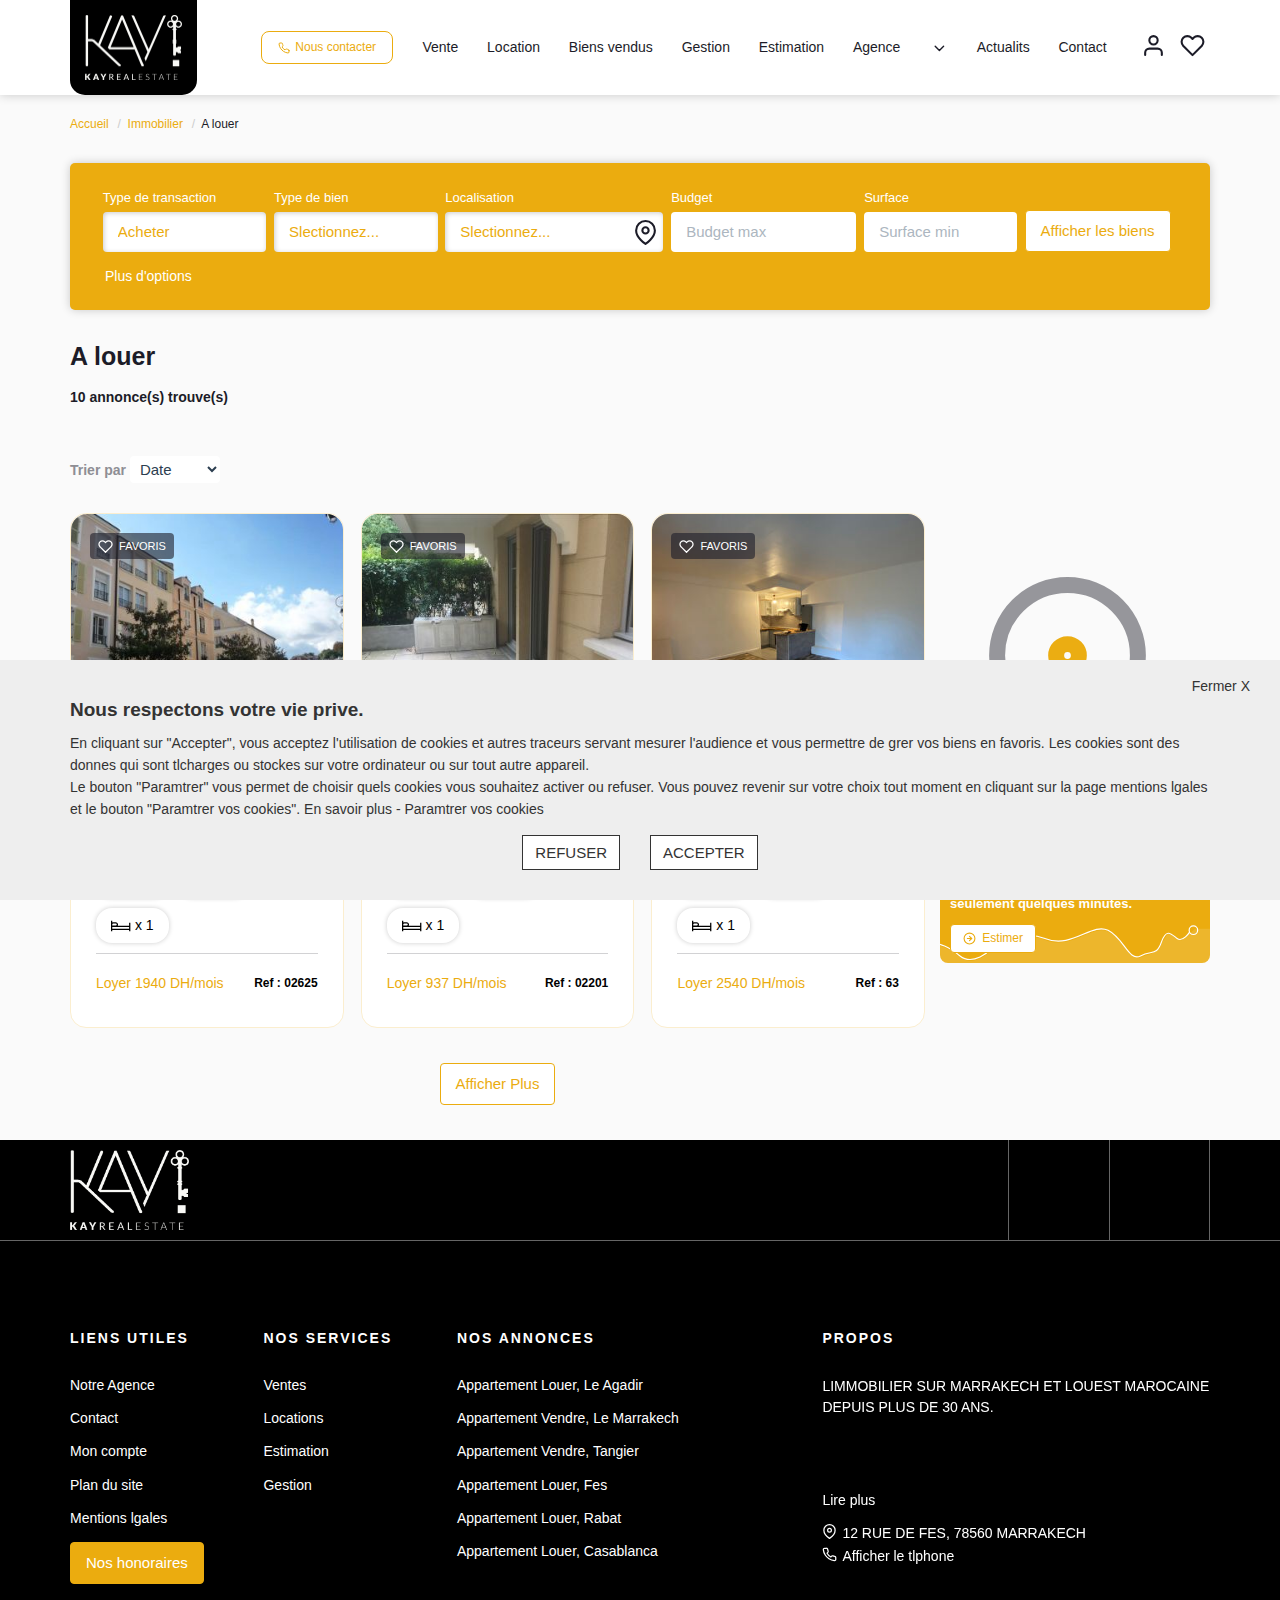
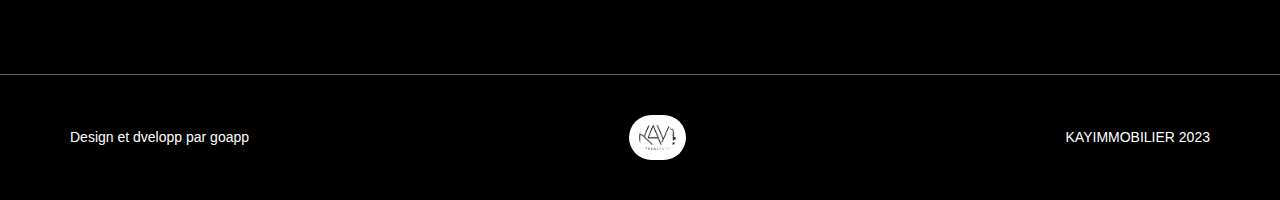
==== location.html @ e87dac76 "commit" ====
<!DOCTYPE html>
<html xmlns="http://www.w3.org/1999/xhtml" xml:lang="fr" lang="fr">
  <head>
    <meta http-equiv="Content-Type" content="text/html; charset=windows-1252" />
    <base href="." />
    <base href="." />
    <script async="" src="./index_files/analytics.js"></script>
    <script async="" src="./index_files/gtm.js"></script>
    <script type="text/javascript">
      (window.NREUM || (NREUM = {})).init = {
        ajax: { deny_list: ["bam.eu01.nr-data.net"] },
      };
      (window.NREUM || (NREUM = {})).loader_config = {
        licenseKey: "NRBR-a801ffe1648740846a4",
        applicationID: "56854457",
      }; /*! For license information please see nr-loader-rum-1221.min.js.LICENSE.txt */
      (function () {
        var __webpack_modules__ = {
            507: function (
              __unused_webpack_module,
              __webpack_exports__,
              __webpack_require__
            ) {
              "use strict";
              function detectPolyfillFeatures() {
                var featureStatus = {};
                return (
                  checkAndAddFeature("Promise", "PROMISE"),
                  checkAndAddFeature(
                    "Array.prototype.includes",
                    "ARRAY_INCLUDES"
                  ),
                  checkAndAddFeature("Object.assign", "OBJECT_ASSIGN"),
                  checkAndAddFeature("Object.entries", "OBJECT_ENTRIES"),
                  featureStatus
                );
                function checkAndAddFeature(funcString, featName) {
                  try {
                    var func = eval("self." + funcString);
                    -1 !== func.toString().indexOf("[native code]")
                      ? (featureStatus[featName] = Status.NATIVE)
                      : (featureStatus[featName] = Status.CHANGED);
                  } catch (e) {
                    featureStatus[featName] = Status.UNAVAIL;
                  }
                }
              }
              __webpack_require__.d(__webpack_exports__, {
                n: function () {
                  return detectPolyfillFeatures;
                },
              });
              var Status = {
                UNAVAIL: "NotSupported",
                NATIVE: "Detected",
                CHANGED: "Modified",
              };
            },
            2687: function (e, t, r) {
              "use strict";
              var n = r(2141);
              t.Z = (0, n.ky)(16);
            },
            1719: function (e, t, r) {
              "use strict";
              r.d(t, {
                I: function () {
                  return n;
                },
              });
              var n = 0,
                i = navigator.userAgent.match(/Firefox[\/\s](\d+\.\d+)/);
              i && (n = +i[1]);
            },
            3524: function (e, t, r) {
              "use strict";
              var n, i;
              if (
                (r.d(t, {
                  H: function () {
                    return i;
                  },
                }),
                r(8283).B)
              ) {
                var o = document.createElement("div");
                (o.innerHTML =
                  "\x3c!--[if lte IE 6]><div></div><![endif]--\x3e\x3c!--[if lte IE 7]><div></div><![endif]--\x3e\x3c!--[if lte IE 8]><div></div><![endif]--\x3e\x3c!--[if lte IE 9]><div></div><![endif]--\x3e"),
                  (n = o.getElementsByTagName("div").length);
              }
              i = 4 === n ? 6 : 3 === n ? 7 : 2 === n ? 8 : 1 === n ? 9 : 0;
            },
            5970: function (e, t, r) {
              "use strict";
              r.d(t, {
                Mt: function () {
                  return p;
                },
                C5: function () {
                  return u;
                },
                OP: function () {
                  return C;
                },
                Yu: function () {
                  return b;
                },
                Dg: function () {
                  return d;
                },
                CX: function () {
                  return s;
                },
                GE: function () {
                  return h;
                },
                sU: function () {
                  return R;
                },
              });
              var n = {};
              r.r(n),
                r.d(n, {
                  agent: function () {
                    return w;
                  },
                  match: function () {
                    return x;
                  },
                  version: function () {
                    return m;
                  },
                });
              var i = r(4580),
                o = function (e, t) {
                  var r = this;
                  return e && "object" == typeof e
                    ? t && "object" == typeof t
                      ? (Object.assign(this, t),
                        void Object.entries(e).forEach(function (e) {
                          var t = e[0],
                            n = e[1];
                          r[t] = n;
                        }))
                      : console.error(
                          "setting a Configurable requires a model to set its initial properties"
                        )
                    : console.error(
                        "setting a Configurable requires an object as input"
                      );
                },
                a = {
                  beacon: i.ce.beacon,
                  errorBeacon: i.ce.errorBeacon,
                  licenseKey: void 0,
                  applicationID: void 0,
                  sa: void 0,
                  queueTime: void 0,
                  applicationTime: void 0,
                  ttGuid: void 0,
                  user: void 0,
                  account: void 0,
                  product: void 0,
                  extra: void 0,
                  jsAttributes: {},
                  userAttributes: void 0,
                  atts: void 0,
                  transactionName: void 0,
                  tNamePlain: void 0,
                },
                c = {};
              function u(e) {
                if (!e)
                  throw new Error(
                    "All info objects require an agent identifier!"
                  );
                if (!c[e]) throw new Error("Info for " + e + " was never set");
                return c[e];
              }
              function s(e, t) {
                if (!e)
                  throw new Error(
                    "All info objects require an agent identifier!"
                  );
                (c[e] = new o(t, a)), (0, i.Qy)(e, c[e], "info");
              }
              var f = {
                  privacy: { cookies_enabled: !0 },
                  ajax: { deny_list: void 0, enabled: !0 },
                  distributed_tracing: {
                    enabled: void 0,
                    exclude_newrelic_header: void 0,
                    cors_use_newrelic_header: void 0,
                    cors_use_tracecontext_headers: void 0,
                    allowed_origins: void 0,
                  },
                  ssl: void 0,
                  obfuscate: void 0,
                  jserrors: { enabled: !0 },
                  metrics: { enabled: !0 },
                  page_action: { enabled: !0 },
                  page_view_event: { enabled: !0 },
                  page_view_timing: { enabled: !0 },
                  session_trace: { enabled: !0 },
                  spa: { enabled: !0 },
                },
                l = {};
              function d(e, t) {
                if (!e)
                  throw new Error(
                    "All configuration objects require an agent identifier!"
                  );
                (l[e] = new o(t, f)), (0, i.Qy)(e, l[e], "config");
              }
              function p(e, t) {
                if (!e)
                  throw new Error(
                    "All configuration objects require an agent identifier!"
                  );
                var r = (function (e) {
                  if (!e)
                    throw new Error(
                      "All configuration objects require an agent identifier!"
                    );
                  if (!l[e])
                    throw new Error(
                      "Configuration for " + e + " was never set"
                    );
                  return l[e];
                })(e);
                if (r) {
                  for (var n = t.split("."), i = 0; i < n.length - 1; i++)
                    if ("object" != typeof (r = r[n[i]])) return;
                  r = r[n[n.length - 1]];
                }
                return r;
              }
              var v = {
                  accountID: void 0,
                  trustKey: void 0,
                  agentID: void 0,
                  licenseKey: void 0,
                  applicationID: void 0,
                  xpid: void 0,
                },
                _ = {};
              function h(e, t) {
                if (!e)
                  throw new Error(
                    "All loader-config objects require an agent identifier!"
                  );
                (_[e] = new o(t, v)), (0, i.Qy)(e, _[e], "loader_config");
              }
              var b = (0, i.mF)().o,
                g = r(3524),
                y = r(9206),
                w = null,
                m = null;
              if (navigator.userAgent) {
                var k = navigator.userAgent,
                  O = k.match(/Version\/(\S+)\s+Safari/);
                O &&
                  -1 === k.indexOf("Chrome") &&
                  -1 === k.indexOf("Chromium") &&
                  ((w = "Safari"), (m = O[1]));
              }
              function x(e, t) {
                if (!w) return !1;
                if (e !== w) return !1;
                if (!t) return !0;
                if (!m) return !1;
                for (
                  var r = m.split("."), n = t.split("."), i = 0;
                  i < n.length;
                  i++
                )
                  if (n[i] !== r[i]) return !1;
                return !0;
              }
              var E = r(2141),
                P = r(8283).B ? window.sessionStorage : void 0,
                S = "NRBA_SESSION_ID";
              var j = self.XMLHttpRequest,
                A = j && j.prototype,
                q = {};
              function C(e) {
                if (!e)
                  throw new Error(
                    "All runtime objects require an agent identifier!"
                  );
                if (!q[e])
                  throw new Error("Runtime for " + e + " was never set");
                return q[e];
              }
              function R(e, t) {
                if (!e)
                  throw new Error(
                    "All runtime objects require an agent identifier!"
                  );
                var r, a;
                (q[e] = new o(
                  t,
                  ((r = e),
                  {
                    customTransaction: void 0,
                    disabled: !1,
                    features: {},
                    maxBytes: 6 === g.H ? 2e3 : 3e4,
                    offset: (0, y.yf)(),
                    onerror: void 0,
                    origin: "" + self.location,
                    ptid: void 0,
                    releaseIds: {},
                    sessionId:
                      1 == p(r, "privacy.cookies_enabled") && P
                        ? (null === (a = P.getItem(S)) &&
                            ((a = (0, E.ky)(16)), P.setItem(S, a)),
                          a)
                        : null,
                    xhrWrappable:
                      j &&
                      A &&
                      A.addEventListener &&
                      !/CriOS/.test(navigator.userAgent),
                    userAgent: n,
                  })
                )),
                  (0, i.Qy)(e, q[e], "runtime");
              }
            },
            8873: function (e, t, r) {
              "use strict";
              r.d(t, {
                q: function () {
                  return n;
                },
              });
              var n = ["1221", "PROD"]
                .filter(function (e) {
                  return e;
                })
                .join(".");
            },
            1925: function (e, t, r) {
              "use strict";
              r.d(t, {
                w: function () {
                  return i;
                },
              });
              var n = { agentIdentifier: "" },
                i = function (e) {
                  var t = this;
                  if ("object" != typeof e)
                    return console.error(
                      "shared context requires an object as input"
                    );
                  (this.sharedContext = {}),
                    Object.assign(this.sharedContext, n),
                    Object.entries(e).forEach(function (e) {
                      var r = e[0],
                        i = e[1];
                      Object.keys(n).includes(r) && (t.sharedContext[r] = i);
                    });
                };
            },
            2071: function (e, t, r) {
              "use strict";
              r.d(t, {
                ee: function () {
                  return n;
                },
              });
              var n,
                i = r(4580),
                o = r(9010),
                a = r(9599),
                c = "nr@context",
                u = (0, i.fP)();
              function s() {}
              function f() {
                return new s();
              }
              function l() {
                (n.backlog.api || n.backlog.feature) &&
                  ((n.aborted = !0), (n.backlog = {}));
              }
              u.ee
                ? (n = u.ee)
                : ((n = (function e(t, r) {
                    var i = {},
                      u = {},
                      d = {},
                      p = {
                        on: h,
                        addEventListener: h,
                        removeEventListener: b,
                        emit: _,
                        get: y,
                        listeners: g,
                        context: v,
                        buffer: w,
                        abort: l,
                        aborted: !1,
                        isBuffering: m,
                        debugId: r,
                        backlog: t && t.backlog ? t.backlog : {},
                      };
                    return p;
                    function v(e) {
                      return e && e instanceof s
                        ? e
                        : e
                        ? (0, o.X)(e, c, f)
                        : f();
                    }
                    function _(e, r, i, o, a) {
                      if ((!1 !== a && (a = !0), !n.aborted || o)) {
                        t && a && t.emit(e, r, i);
                        for (
                          var c = v(i), s = g(e), f = s.length, l = 0;
                          l < f;
                          l++
                        )
                          s[l].apply(c, r);
                        var d = k()[u[e]];
                        return d && d.push([p, e, r, c]), c;
                      }
                    }
                    function h(e, t) {
                      i[e] = g(e).concat(t);
                    }
                    function b(e, t) {
                      var r = i[e];
                      if (r)
                        for (var n = 0; n < r.length; n++)
                          r[n] === t && r.splice(n, 1);
                    }
                    function g(e) {
                      return i[e] || [];
                    }
                    function y(t) {
                      return (d[t] = d[t] || e(p, t));
                    }
                    function w(e, t) {
                      var r = k();
                      p.aborted ||
                        (0, a.D)(e, function (e, n) {
                          (t = t || "feature"),
                            (u[n] = t),
                            t in r || (r[t] = []);
                        });
                    }
                    function m(e) {
                      return !!k()[u[e]];
                    }
                    function k() {
                      return p.backlog;
                    }
                  })(void 0, "globalEE")),
                  (u.ee = n));
            },
            3195: function (e, t, r) {
              "use strict";
              r.d(t, {
                E: function () {
                  return n;
                },
                p: function () {
                  return i;
                },
              });
              var n = r(2071).ee.get("handle");
              function i(e, t, r, i, o) {
                o
                  ? (o.buffer([e], i), o.emit(e, t, r))
                  : (n.buffer([e], i), n.emit(e, t, r));
              }
            },
            4539: function (e, t, r) {
              "use strict";
              r.d(t, {
                X: function () {
                  return o;
                },
              });
              var n = r(3195);
              o.on = a;
              var i = (o.handlers = {});
              function o(e, t, r, o) {
                a(o || n.E, i, e, t, r);
              }
              function a(e, t, r, i, o) {
                o || (o = "feature"), e || (e = n.E);
                var a = (t[o] = t[o] || {});
                (a[r] = a[r] || []).push([e, i]);
              }
            },
            3585: function (e, t, r) {
              "use strict";
              r.d(t, {
                m: function () {
                  return o;
                },
              });
              var n = !1;
              try {
                var i = Object.defineProperty({}, "passive", {
                  get: function () {
                    n = !0;
                  },
                });
                self.addEventListener("testPassive", null, i),
                  self.removeEventListener("testPassive", null, i);
              } catch (e) {}
              function o(e) {
                return n ? { passive: !0, capture: !!e } : !!e;
              }
            },
            2141: function (e, t, r) {
              "use strict";
              function n() {
                var e = null,
                  t = 0,
                  r = self.crypto || self.msCrypto;
                function n() {
                  return e ? 15 & e[t++] : (16 * Math.random()) | 0;
                }
                r &&
                  r.getRandomValues &&
                  (e = r.getRandomValues(new Uint8Array(31)));
                for (
                  var i,
                    o = "xxxxxxxx-xxxx-4xxx-yxxx-xxxxxxxxxxxx",
                    a = "",
                    c = 0;
                  c < o.length;
                  c++
                )
                  a +=
                    "x" === (i = o[c])
                      ? n().toString(16)
                      : "y" === i
                      ? (i = (3 & n()) | 8).toString(16)
                      : i;
                return a;
              }
              function i(e) {
                var t = null,
                  r = 0,
                  n = self.crypto || self.msCrypto;
                n &&
                  n.getRandomValues &&
                  Uint8Array &&
                  (t = n.getRandomValues(new Uint8Array(31)));
                for (var i = [], o = 0; o < e; o++) i.push(a().toString(16));
                return i.join("");
                function a() {
                  return t ? 15 & t[r++] : (16 * Math.random()) | 0;
                }
              }
              r.d(t, {
                Rl: function () {
                  return n;
                },
                ky: function () {
                  return i;
                },
              });
            },
            9206: function (e, t, r) {
              "use strict";
              r.d(t, {
                nb: function () {
                  return u;
                },
                os: function () {
                  return s;
                },
                yf: function () {
                  return c;
                },
                zO: function () {
                  return a;
                },
              });
              var n = r(1209),
                i = new Date().getTime(),
                o = i;
              function a() {
                return n.G && performance.now
                  ? Math.round(performance.now())
                  : (i = Math.max(new Date().getTime(), i)) - o;
              }
              function c() {
                return i;
              }
              function u(e) {
                o = e;
              }
              function s() {
                return o;
              }
            },
            1209: function (e, t, r) {
              "use strict";
              var n, i;
              r.d(t, {
                G: function () {
                  return o;
                },
              });
              var o =
                void 0 !==
                (null == (n = self.performance) || null == (i = n.timing)
                  ? void 0
                  : i.navigationStart);
            },
            745: function (e, t, r) {
              "use strict";
              r.d(t, {
                s: function () {
                  return c;
                },
                v: function () {
                  return u;
                },
              });
              var n = r(7036),
                i = r(1719),
                o = r(9206),
                a = r(1209),
                c = !0;
              function u(e) {
                var t = (function () {
                  if (i.I && i.I < 9) return;
                  if (a.G)
                    return (c = !1), self.performance.timing.navigationStart;
                })();
                t && ((0, n.B)(e, "starttime", t), (0, o.nb)(t));
              }
            },
            7036: function (e, t, r) {
              "use strict";
              r.d(t, {
                B: function () {
                  return o;
                },
                L: function () {
                  return a;
                },
              });
              var n = r(9206),
                i = {};
              function o(e, t, r) {
                void 0 === r && (r = (0, n.zO)() + (0, n.os)()),
                  (i[e] = i[e] || {}),
                  (i[e][t] = r);
              }
              function a(e, t, r, n) {
                var o,
                  a,
                  c = e.sharedContext.agentIdentifier,
                  u = null == (o = i[c]) ? void 0 : o[r],
                  s = null == (a = i[c]) ? void 0 : a[n];
                void 0 !== u &&
                  void 0 !== s &&
                  e.store("measures", t, { value: s - u });
              }
            },
            8547: function (e, t, r) {
              "use strict";
              r.d(t, {
                T: function () {
                  return i;
                },
              });
              var n = r(8283),
                i = {
                  isFileProtocol: function () {
                    var e,
                      t = (0, n.ek)(),
                      r = Boolean(
                        "file:" ===
                          (null == (e = t.location) ? void 0 : e.protocol)
                      );
                    r && (i.supportabilityMetricSent = !0);
                    return r;
                  },
                  supportabilityMetricSent: !1,
                };
            },
            9011: function (e, t, r) {
              "use strict";
              r.d(t, {
                K: function () {
                  return o;
                },
              });
              var n = r(5970),
                i = [
                  "ajax",
                  "jserrors",
                  "metrics",
                  "page_action",
                  "page_view_event",
                  "page_view_timing",
                  "session_trace",
                  "spa",
                ];
              function o(e) {
                var t = {};
                return (
                  i.forEach(function (r) {
                    t[r] = (function (e, t) {
                      return (
                        !0 !== (0, n.OP)(t).disabled &&
                        !1 !== (0, n.Mt)(t, e + ".enabled")
                      );
                    })(r, e);
                  }),
                  t
                );
              }
            },
            8025: function (e, t, r) {
              "use strict";
              r.d(t, {
                W: function () {
                  return i;
                },
              });
              var n = r(2071),
                i = function (e, t, r) {
                  void 0 === r && (r = []),
                    (this.agentIdentifier = e),
                    (this.aggregator = t),
                    (this.ee = n.ee.get(e)),
                    (this.externalFeatures = r);
                };
            },
            9010: function (e, t, r) {
              "use strict";
              r.d(t, {
                X: function () {
                  return i;
                },
              });
              var n = Object.prototype.hasOwnProperty;
              function i(e, t, r) {
                if (n.call(e, t)) return e[t];
                var i = r();
                if (Object.defineProperty && Object.keys)
                  try {
                    return (
                      Object.defineProperty(e, t, {
                        value: i,
                        writable: !0,
                        enumerable: !1,
                      }),
                      i
                    );
                  } catch (e) {}
                return (e[t] = i), i;
              }
            },
            9599: function (e, t, r) {
              "use strict";
              r.d(t, {
                D: function () {
                  return i;
                },
              });
              var n = Object.prototype.hasOwnProperty;
              function i(e, t) {
                var r = [],
                  i = "",
                  o = 0;
                for (i in e) n.call(e, i) && ((r[o] = t(i, e[i])), (o += 1));
                return r;
              }
            },
            248: function (e, t, r) {
              "use strict";
              r.d(t, {
                $c: function () {
                  return s;
                },
                Ng: function () {
                  return f;
                },
                RR: function () {
                  return u;
                },
              });
              var n = r(5970),
                i = r(1925),
                o = r(8547);
              function a(e, t) {
                return (
                  (a = Object.setPrototypeOf
                    ? Object.setPrototypeOf.bind()
                    : function (e, t) {
                        return (e.__proto__ = t), e;
                      }),
                  a(e, t)
                );
              }
              var c = {
                  regex: /^file:\/\/(.*)/,
                  replacement: "file://OBFUSCATED",
                },
                u = (function (e) {
                  var t, r;
                  function n(t) {
                    return e.call(this, t) || this;
                  }
                  (r = e),
                    ((t = n).prototype = Object.create(r.prototype)),
                    (t.prototype.constructor = t),
                    a(t, r);
                  var i = n.prototype;
                  return (
                    (i.shouldObfuscate = function () {
                      return s(this.sharedContext.agentIdentifier).length > 0;
                    }),
                    (i.obfuscateString = function (e) {
                      if (!e || "string" != typeof e) return e;
                      for (
                        var t = s(this.sharedContext.agentIdentifier),
                          r = e,
                          n = 0;
                        n < t.length;
                        n++
                      ) {
                        var i = t[n].regex,
                          o = t[n].replacement || "*";
                        r = r.replace(i, o);
                      }
                      return r;
                    }),
                    n
                  );
                })(i.w);
              function s(e) {
                var t = [],
                  r = (0, n.Mt)(e, "obfuscate") || [];
                return (t = t.concat(r)), o.T.isFileProtocol() && t.push(c), t;
              }
              function f(e) {
                for (var t = !1, r = !1, n = 0; n < e.length; n++) {
                  "regex" in e[n]
                    ? "string" != typeof e[n].regex &&
                      e[n].regex.constructor !== RegExp &&
                      (console &&
                        console.warn &&
                        console.warn(
                          'An obfuscation replacement rule contains a "regex" value with an invalid type (must be a string or RegExp)'
                        ),
                      (r = !0))
                    : (console &&
                        console.warn &&
                        console.warn(
                          'An obfuscation replacement rule was detected missing a "regex" value.'
                        ),
                      (r = !0));
                  var i = e[n].replacement;
                  i &&
                    "string" != typeof i &&
                    (console &&
                      console.warn &&
                      console.warn(
                        'An obfuscation replacement rule contains a "replacement" value with an invalid type (must be a string)'
                      ),
                    (t = !0));
                }
                return !t && !r;
              }
            },
            4580: function (e, t, r) {
              "use strict";
              r.d(t, {
                EZ: function () {
                  return u;
                },
                Qy: function () {
                  return c;
                },
                ce: function () {
                  return i;
                },
                fP: function () {
                  return o;
                },
                gG: function () {
                  return s;
                },
                mF: function () {
                  return a;
                },
              });
              var n = r(9206),
                i = {
                  beacon: "bam.nr-data.net",
                  errorBeacon: "bam.nr-data.net",
                };
              function o() {
                return (
                  self.NREUM || (self.NREUM = {}),
                  void 0 === self.newrelic && (self.newrelic = self.NREUM),
                  self.NREUM
                );
              }
              function a() {
                var e = o();
                if (!e.o) {
                  var t = self,
                    r = t.XMLHttpRequest;
                  e.o = {
                    ST: setTimeout,
                    SI: t.setImmediate,
                    CT: clearTimeout,
                    XHR: r,
                    REQ: t.Request,
                    EV: t.Event,
                    PR: t.Promise,
                    MO: t.MutationObserver,
                    FETCH: t.fetch,
                  };
                }
                return e;
              }
              function c(e, t, r) {
                var i,
                  a,
                  c = o(),
                  u = c.initializedAgents || {},
                  s = u[e] || {};
                return (
                  Object.keys(s).length ||
                    (s.initializedAt = { ms: (0, n.zO)(), date: new Date() }),
                  (c.initializedAgents = Object.assign(
                    {},
                    u,
                    (((a = {})[e] = Object.assign(
                      {},
                      s,
                      (((i = {})[r] = t), i)
                    )),
                    a)
                  )),
                  c
                );
              }
              function u(e, t) {
                o()[e] = t;
              }
              function s() {
                var e, t;
                return (
                  (e = o()),
                  (t = e.info || {}),
                  (e.info = Object.assign(
                    { beacon: i.beacon, errorBeacon: i.errorBeacon },
                    t
                  )),
                  (function () {
                    var e = o(),
                      t = e.init || {};
                    e.init = Object.assign({}, t);
                  })(),
                  a(),
                  (function () {
                    var e = o(),
                      t = e.loader_config || {};
                    e.loader_config = Object.assign({}, t);
                  })(),
                  o()
                );
              }
            },
            8283: function (e, t, r) {
              "use strict";
              r.d(t, {
                B: function () {
                  return a;
                },
                ek: function () {
                  return o;
                },
                n2: function () {
                  return c;
                },
              });
              var n = self,
                i = n;
              function o() {
                return i;
              }
              var a = Boolean("object" == typeof window && self.document),
                c = Boolean(
                  "undefined" != typeof WorkerGlobalScope &&
                    self.navigator instanceof WorkerNavigator
                );
            },
            8539: function (e) {
              e.exports = function (e, t, r) {
                t || (t = 0), void 0 === r && (r = e ? e.length : 0);
                for (
                  var n = -1, i = r - t || 0, o = Array(i < 0 ? 0 : i);
                  ++n < i;

                )
                  o[n] = e[t + n];
                return o;
              };
            },
          },
          __webpack_module_cache__ = {},
          inProgress,
          dataWebpackPrefix;
        function __webpack_require__(e) {
          var t = __webpack_module_cache__[e];
          if (void 0 !== t) return t.exports;
          var r = (__webpack_module_cache__[e] = { exports: {} });
          return (
            __webpack_modules__[e](r, r.exports, __webpack_require__), r.exports
          );
        }
        (__webpack_require__.m = __webpack_modules__),
          (__webpack_require__.n = function (e) {
            var t =
              e && e.__esModule
                ? function () {
                    return e.default;
                  }
                : function () {
                    return e;
                  };
            return __webpack_require__.d(t, { a: t }), t;
          }),
          (__webpack_require__.d = function (e, t) {
            for (var r in t)
              __webpack_require__.o(t, r) &&
                !__webpack_require__.o(e, r) &&
                Object.defineProperty(e, r, { enumerable: !0, get: t[r] });
          }),
          (__webpack_require__.f = {}),
          (__webpack_require__.e = function (e) {
            return Promise.all(
              Object.keys(__webpack_require__.f).reduce(function (t, r) {
                return __webpack_require__.f[r](e, t), t;
              }, [])
            );
          }),
          (__webpack_require__.u = function (e) {
            return e + "." + __webpack_require__.h().slice(0, 8) + "-1221.js";
          }),
          (__webpack_require__.h = function () {
            return "25fcbbf1b6e5e9bcbd37";
          }),
          (__webpack_require__.o = function (e, t) {
            return Object.prototype.hasOwnProperty.call(e, t);
          }),
          (inProgress = {}),
          (dataWebpackPrefix = "NRBA:"),
          (__webpack_require__.l = function (e, t, r, n) {
            if (inProgress[e]) inProgress[e].push(t);
            else {
              var i, o;
              if (void 0 !== r)
                for (
                  var a = document.getElementsByTagName("script"), c = 0;
                  c < a.length;
                  c++
                ) {
                  var u = a[c];
                  if (
                    u.getAttribute("src") == e ||
                    u.getAttribute("data-webpack") == dataWebpackPrefix + r
                  ) {
                    i = u;
                    break;
                  }
                }
              i ||
                ((o = !0),
                ((i = document.createElement("script")).charset = "utf-8"),
                (i.timeout = 120),
                __webpack_require__.nc &&
                  i.setAttribute("nonce", __webpack_require__.nc),
                i.setAttribute("data-webpack", dataWebpackPrefix + r),
                (i.src = e)),
                (inProgress[e] = [t]);
              var s = function (t, r) {
                  (i.onerror = i.onload = null), clearTimeout(f);
                  var n = inProgress[e];
                  if (
                    (delete inProgress[e],
                    i.parentNode && i.parentNode.removeChild(i),
                    n &&
                      n.forEach(function (e) {
                        return e(r);
                      }),
                    t)
                  )
                    return t(r);
                },
                f = setTimeout(
                  s.bind(null, void 0, { type: "timeout", target: i }),
                  12e4
                );
              (i.onerror = s.bind(null, i.onerror)),
                (i.onload = s.bind(null, i.onload)),
                o && document.head.appendChild(i);
            }
          }),
          (__webpack_require__.r = function (e) {
            "undefined" != typeof Symbol &&
              Symbol.toStringTag &&
              Object.defineProperty(e, Symbol.toStringTag, { value: "Module" }),
              Object.defineProperty(e, "__esModule", { value: !0 });
          }),
          (__webpack_require__.p = "https://js-agent.newrelic.com/"),
          (function () {
            var e = { 195: 0, 10: 0 };
            __webpack_require__.f.j = function (t, r) {
              var n = __webpack_require__.o(e, t) ? e[t] : void 0;
              if (0 !== n)
                if (n) r.push(n[2]);
                else {
                  var i = new Promise(function (r, i) {
                    n = e[t] = [r, i];
                  });
                  r.push((n[2] = i));
                  var o = __webpack_require__.p + __webpack_require__.u(t),
                    a = new Error();
                  __webpack_require__.l(
                    o,
                    function (r) {
                      if (
                        __webpack_require__.o(e, t) &&
                        (0 !== (n = e[t]) && (e[t] = void 0), n)
                      ) {
                        var i = r && ("load" === r.type ? "missing" : r.type),
                          o = r && r.target && r.target.src;
                        (a.message =
                          "Loading chunk " +
                          t +
                          " failed.\n(" +
                          i +
                          ": " +
                          o +
                          ")"),
                          (a.name = "ChunkLoadError"),
                          (a.type = i),
                          (a.request = o),
                          n[1](a);
                      }
                    },
                    "chunk-" + t,
                    t
                  );
                }
            };
            var t = function (t, r) {
                var n,
                  i,
                  o = r[0],
                  a = r[1],
                  c = r[2],
                  u = 0;
                if (
                  o.some(function (t) {
                    return 0 !== e[t];
                  })
                ) {
                  for (n in a)
                    __webpack_require__.o(a, n) &&
                      (__webpack_require__.m[n] = a[n]);
                  if (c) c(__webpack_require__);
                }
                for (t && t(r); u < o.length; u++)
                  (i = o[u]),
                    __webpack_require__.o(e, i) && e[i] && e[i][0](),
                    (e[i] = 0);
              },
              r = (self.webpackChunkNRBA = self.webpackChunkNRBA || []);
            r.forEach(t.bind(null, 0)), (r.push = t.bind(null, r.push.bind(r)));
          })();
        var __webpack_exports__ = {};
        !(function () {
          "use strict";
          __webpack_require__.r(__webpack_exports__);
          var e = __webpack_require__(507),
            t = __webpack_require__(2687),
            r = __webpack_require__(3585),
            n = __webpack_require__(8283),
            i = n.B && window,
            o = i && i.document;
          function a(e) {
            if (!o || "complete" === o.readyState) return e() || !0;
          }
          function c(e) {
            a(e) || i.addEventListener("load", e, (0, r.m)(!1));
          }
          function u(e) {
            a(e) || o.addEventListener("DOMContentLoaded", e, (0, r.m)(!1));
          }
          var s = __webpack_require__(2071);
          function f() {
            f = function () {
              return e;
            };
            var e = {},
              t = Object.prototype,
              r = t.hasOwnProperty,
              n =
                Object.defineProperty ||
                function (e, t, r) {
                  e[t] = r.value;
                },
              i = "function" == typeof Symbol ? Symbol : {},
              o = i.iterator || "@@iterator",
              a = i.asyncIterator || "@@asyncIterator",
              c = i.toStringTag || "@@toStringTag";
            function u(e, t, r) {
              return (
                Object.defineProperty(e, t, {
                  value: r,
                  enumerable: !0,
                  configurable: !0,
                  writable: !0,
                }),
                e[t]
              );
            }
            try {
              u({}, "");
            } catch (e) {
              u = function (e, t, r) {
                return (e[t] = r);
              };
            }
            function s(e, t, r, i) {
              var o = t && t.prototype instanceof p ? t : p,
                a = Object.create(o.prototype),
                c = new P(i || []);
              return n(a, "_invoke", { value: k(e, r, c) }), a;
            }
            function l(e, t, r) {
              try {
                return { type: "normal", arg: e.call(t, r) };
              } catch (e) {
                return { type: "throw", arg: e };
              }
            }
            e.wrap = s;
            var d = {};
            function p() {}
            function v() {}
            function _() {}
            var h = {};
            u(h, o, function () {
              return this;
            });
            var b = Object.getPrototypeOf,
              g = b && b(b(S([])));
            g && g !== t && r.call(g, o) && (h = g);
            var y = (_.prototype = p.prototype = Object.create(h));
            function w(e) {
              ["next", "throw", "return"].forEach(function (t) {
                u(e, t, function (e) {
                  return this._invoke(t, e);
                });
              });
            }
            function m(e, t) {
              function i(n, o, a, c) {
                var u = l(e[n], e, o);
                if ("throw" !== u.type) {
                  var s = u.arg,
                    f = s.value;
                  return f && "object" == typeof f && r.call(f, "__await")
                    ? t.resolve(f.__await).then(
                        function (e) {
                          i("next", e, a, c);
                        },
                        function (e) {
                          i("throw", e, a, c);
                        }
                      )
                    : t.resolve(f).then(
                        function (e) {
                          (s.value = e), a(s);
                        },
                        function (e) {
                          return i("throw", e, a, c);
                        }
                      );
                }
                c(u.arg);
              }
              var o;
              n(this, "_invoke", {
                value: function (e, r) {
                  function n() {
                    return new t(function (t, n) {
                      i(e, r, t, n);
                    });
                  }
                  return (o = o ? o.then(n, n) : n());
                },
              });
            }
            function k(e, t, r) {
              var n = "suspendedStart";
              return function (i, o) {
                if ("executing" === n)
                  throw new Error("Generator is already running");
                if ("completed" === n) {
                  if ("throw" === i) throw o;
                  return j();
                }
                for (r.method = i, r.arg = o; ; ) {
                  var a = r.delegate;
                  if (a) {
                    var c = O(a, r);
                    if (c) {
                      if (c === d) continue;
                      return c;
                    }
                  }
                  if ("next" === r.method) r.sent = r._sent = r.arg;
                  else if ("throw" === r.method) {
                    if ("suspendedStart" === n)
                      throw ((n = "completed"), r.arg);
                    r.dispatchException(r.arg);
                  } else "return" === r.method && r.abrupt("return", r.arg);
                  n = "executing";
                  var u = l(e, t, r);
                  if ("normal" === u.type) {
                    if (
                      ((n = r.done ? "completed" : "suspendedYield"),
                      u.arg === d)
                    )
                      continue;
                    return { value: u.arg, done: r.done };
                  }
                  "throw" === u.type &&
                    ((n = "completed"), (r.method = "throw"), (r.arg = u.arg));
                }
              };
            }
            function O(e, t) {
              var r = e.iterator[t.method];
              if (void 0 === r) {
                if (((t.delegate = null), "throw" === t.method)) {
                  if (
                    e.iterator.return &&
                    ((t.method = "return"),
                    (t.arg = void 0),
                    O(e, t),
                    "throw" === t.method)
                  )
                    return d;
                  (t.method = "throw"),
                    (t.arg = new TypeError(
                      "The iterator does not provide a 'throw' method"
                    ));
                }
                return d;
              }
              var n = l(r, e.iterator, t.arg);
              if ("throw" === n.type)
                return (
                  (t.method = "throw"), (t.arg = n.arg), (t.delegate = null), d
                );
              var i = n.arg;
              return i
                ? i.done
                  ? ((t[e.resultName] = i.value),
                    (t.next = e.nextLoc),
                    "return" !== t.method &&
                      ((t.method = "next"), (t.arg = void 0)),
                    (t.delegate = null),
                    d)
                  : i
                : ((t.method = "throw"),
                  (t.arg = new TypeError("iterator result is not an object")),
                  (t.delegate = null),
                  d);
            }
            function x(e) {
              var t = { tryLoc: e[0] };
              1 in e && (t.catchLoc = e[1]),
                2 in e && ((t.finallyLoc = e[2]), (t.afterLoc = e[3])),
                this.tryEntries.push(t);
            }
            function E(e) {
              var t = e.completion || {};
              (t.type = "normal"), delete t.arg, (e.completion = t);
            }
            function P(e) {
              (this.tryEntries = [{ tryLoc: "root" }]),
                e.forEach(x, this),
                this.reset(!0);
            }
            function S(e) {
              if (e) {
                var t = e[o];
                if (t) return t.call(e);
                if ("function" == typeof e.next) return e;
                if (!isNaN(e.length)) {
                  var n = -1,
                    i = function t() {
                      for (; ++n < e.length; )
                        if (r.call(e, n))
                          return (t.value = e[n]), (t.done = !1), t;
                      return (t.value = void 0), (t.done = !0), t;
                    };
                  return (i.next = i);
                }
              }
              return { next: j };
            }
            function j() {
              return { value: void 0, done: !0 };
            }
            return (
              (v.prototype = _),
              n(y, "constructor", { value: _, configurable: !0 }),
              n(_, "constructor", { value: v, configurable: !0 }),
              (v.displayName = u(_, c, "GeneratorFunction")),
              (e.isGeneratorFunction = function (e) {
                var t = "function" == typeof e && e.constructor;
                return (
                  !!t &&
                  (t === v || "GeneratorFunction" === (t.displayName || t.name))
                );
              }),
              (e.mark = function (e) {
                return (
                  Object.setPrototypeOf
                    ? Object.setPrototypeOf(e, _)
                    : ((e.__proto__ = _), u(e, c, "GeneratorFunction")),
                  (e.prototype = Object.create(y)),
                  e
                );
              }),
              (e.awrap = function (e) {
                return { __await: e };
              }),
              w(m.prototype),
              u(m.prototype, a, function () {
                return this;
              }),
              (e.AsyncIterator = m),
              (e.async = function (t, r, n, i, o) {
                void 0 === o && (o = Promise);
                var a = new m(s(t, r, n, i), o);
                return e.isGeneratorFunction(r)
                  ? a
                  : a.next().then(function (e) {
                      return e.done ? e.value : a.next();
                    });
              }),
              w(y),
              u(y, c, "Generator"),
              u(y, o, function () {
                return this;
              }),
              u(y, "toString", function () {
                return "[object Generator]";
              }),
              (e.keys = function (e) {
                var t = Object(e),
                  r = [];
                for (var n in t) r.push(n);
                return (
                  r.reverse(),
                  function e() {
                    for (; r.length; ) {
                      var n = r.pop();
                      if (n in t) return (e.value = n), (e.done = !1), e;
                    }
                    return (e.done = !0), e;
                  }
                );
              }),
              (e.values = S),
              (P.prototype = {
                constructor: P,
                reset: function (e) {
                  if (
                    ((this.prev = 0),
                    (this.next = 0),
                    (this.sent = this._sent = void 0),
                    (this.done = !1),
                    (this.delegate = null),
                    (this.method = "next"),
                    (this.arg = void 0),
                    this.tryEntries.forEach(E),
                    !e)
                  )
                    for (var t in this)
                      "t" === t.charAt(0) &&
                        r.call(this, t) &&
                        !isNaN(+t.slice(1)) &&
                        (this[t] = void 0);
                },
                stop: function () {
                  this.done = !0;
                  var e = this.tryEntries[0].completion;
                  if ("throw" === e.type) throw e.arg;
                  return this.rval;
                },
                dispatchException: function (e) {
                  if (this.done) throw e;
                  var t = this;
                  function n(r, n) {
                    return (
                      (a.type = "throw"),
                      (a.arg = e),
                      (t.next = r),
                      n && ((t.method = "next"), (t.arg = void 0)),
                      !!n
                    );
                  }
                  for (var i = this.tryEntries.length - 1; i >= 0; --i) {
                    var o = this.tryEntries[i],
                      a = o.completion;
                    if ("root" === o.tryLoc) return n("end");
                    if (o.tryLoc <= this.prev) {
                      var c = r.call(o, "catchLoc"),
                        u = r.call(o, "finallyLoc");
                      if (c && u) {
                        if (this.prev < o.catchLoc) return n(o.catchLoc, !0);
                        if (this.prev < o.finallyLoc) return n(o.finallyLoc);
                      } else if (c) {
                        if (this.prev < o.catchLoc) return n(o.catchLoc, !0);
                      } else {
                        if (!u)
                          throw new Error(
                            "try statement without catch or finally"
                          );
                        if (this.prev < o.finallyLoc) return n(o.finallyLoc);
                      }
                    }
                  }
                },
                abrupt: function (e, t) {
                  for (var n = this.tryEntries.length - 1; n >= 0; --n) {
                    var i = this.tryEntries[n];
                    if (
                      i.tryLoc <= this.prev &&
                      r.call(i, "finallyLoc") &&
                      this.prev < i.finallyLoc
                    ) {
                      var o = i;
                      break;
                    }
                  }
                  o &&
                    ("break" === e || "continue" === e) &&
                    o.tryLoc <= t &&
                    t <= o.finallyLoc &&
                    (o = null);
                  var a = o ? o.completion : {};
                  return (
                    (a.type = e),
                    (a.arg = t),
                    o
                      ? ((this.method = "next"), (this.next = o.finallyLoc), d)
                      : this.complete(a)
                  );
                },
                complete: function (e, t) {
                  if ("throw" === e.type) throw e.arg;
                  return (
                    "break" === e.type || "continue" === e.type
                      ? (this.next = e.arg)
                      : "return" === e.type
                      ? ((this.rval = this.arg = e.arg),
                        (this.method = "return"),
                        (this.next = "end"))
                      : "normal" === e.type && t && (this.next = t),
                    d
                  );
                },
                finish: function (e) {
                  for (var t = this.tryEntries.length - 1; t >= 0; --t) {
                    var r = this.tryEntries[t];
                    if (r.finallyLoc === e)
                      return this.complete(r.completion, r.afterLoc), E(r), d;
                  }
                },
                catch: function (e) {
                  for (var t = this.tryEntries.length - 1; t >= 0; --t) {
                    var r = this.tryEntries[t];
                    if (r.tryLoc === e) {
                      var n = r.completion;
                      if ("throw" === n.type) {
                        var i = n.arg;
                        E(r);
                      }
                      return i;
                    }
                  }
                  throw new Error("illegal catch attempt");
                },
                delegateYield: function (e, t, r) {
                  return (
                    (this.delegate = {
                      iterator: S(e),
                      resultName: t,
                      nextLoc: r,
                    }),
                    "next" === this.method && (this.arg = void 0),
                    d
                  );
                },
              }),
              e
            );
          }
          function l(e, t, r, n, i, o, a) {
            try {
              var c = e[o](a),
                u = c.value;
            } catch (e) {
              return void r(e);
            }
            c.done ? t(u) : Promise.resolve(u).then(n, i);
          }
          var d = 0;
          function p(e) {
            var t;
            ((t = f().mark(function t() {
              var r, n;
              return f().wrap(
                function (t) {
                  for (;;)
                    switch ((t.prev = t.next)) {
                      case 0:
                        if (!d++) {
                          t.next = 2;
                          break;
                        }
                        return t.abrupt("return");
                      case 2:
                        return (
                          (t.prev = 2),
                          (t.next = 5),
                          __webpack_require__
                            .e(859)
                            .then(
                              __webpack_require__.bind(
                                __webpack_require__,
                                7859
                              )
                            )
                        );
                      case 5:
                        return (
                          (r = t.sent), (n = r.aggregator), (t.next = 9), n(e)
                        );
                      case 9:
                        t.next = 15;
                        break;
                      case 11:
                        (t.prev = 11),
                          (t.t0 = t.catch(2)),
                          console.error(
                            "Failed to successfully load all aggregators. Aborting...\n",
                            t.t0
                          ),
                          s.ee.abort();
                      case 15:
                      case "end":
                        return t.stop();
                    }
                },
                t,
                null,
                [[2, 11]]
              );
            })),
            function () {
              var e = this,
                r = arguments;
              return new Promise(function (n, i) {
                var o = t.apply(e, r);
                function a(e) {
                  l(o, n, i, a, c, "next", e);
                }
                function c(e) {
                  l(o, n, i, a, c, "throw", e);
                }
                a(void 0);
              });
            })();
          }
          var v = __webpack_require__(8539),
            _ = __webpack_require__.n(v),
            h = __webpack_require__(4580),
            b = __webpack_require__(5970),
            g = __webpack_require__(3195),
            y = __webpack_require__(9599),
            w = __webpack_require__(9206);
          var m = !1;
          var k = __webpack_require__(7036),
            O = __webpack_require__(745),
            x = __webpack_require__(8025);
          function E(e, t) {
            return (
              (E = Object.setPrototypeOf
                ? Object.setPrototypeOf.bind()
                : function (e, t) {
                    return (e.__proto__ = t), e;
                  }),
              E(e, t)
            );
          }
          var P,
            S,
            j,
            A = (function (e) {
              var t, r;
              function i(t) {
                var r;
                return (
                  (r = e.call(this, t) || this),
                  n.B
                    ? ((0, O.v)(t),
                      (0, k.B)(t, "firstbyte", (0, w.yf)()),
                      c(function () {
                        return r.measureWindowLoaded();
                      }),
                      u(function () {
                        return r.measureDomContentLoaded();
                      }),
                      r)
                    : (function (e) {
                        if (void 0 === e)
                          throw new ReferenceError(
                            "this hasn't been initialised - super() hasn't been called"
                          );
                        return e;
                      })(r)
                );
              }
              (r = e),
                ((t = i).prototype = Object.create(r.prototype)),
                (t.prototype.constructor = t),
                E(t, r);
              var o = i.prototype;
              return (
                (o.measureWindowLoaded = function () {
                  var e = (0, w.zO)();
                  (0, k.B)(this.agentIdentifier, "onload", e + (0, w.os)()),
                    (0, g.p)("timing", ["load", e], void 0, void 0, this.ee);
                }),
                (o.measureDomContentLoaded = function () {
                  (0, k.B)(
                    this.agentIdentifier,
                    "domContent",
                    (0, w.zO)() + (0, w.os)()
                  );
                }),
                i
              );
            })(x.W);
          function q(e, t) {
            return (
              (q = Object.setPrototypeOf
                ? Object.setPrototypeOf.bind()
                : function (e, t) {
                    return (e.__proto__ = t), e;
                  }),
              q(e, t)
            );
          }
          n.B &&
            (void 0 !== document.hidden
              ? ((P = "hidden"),
                (S = "visibilitychange"),
                (j = "visibilityState"))
              : void 0 !== document.msHidden
              ? ((P = "msHidden"), (S = "msvisibilitychange"))
              : void 0 !== document.webkitHidden &&
                ((P = "webkitHidden"),
                (S = "webkitvisibilitychange"),
                (j = "webkitVisibilityState")));
          var C = (function (e) {
              var t, i;
              function o(t) {
                var i, o;
                if (!(i = e.call(this, t) || this).isEnabled() || !n.B)
                  return (function (e) {
                    if (void 0 === e)
                      throw new ReferenceError(
                        "this hasn't been initialised - super() hasn't been called"
                      );
                    return e;
                  })(i);
                if (
                  ((i.pageHiddenTime =
                    "hidden" === document.visibilityState ? -1 : 1 / 0),
                  i.performanceObserver,
                  i.lcpPerformanceObserver,
                  i.clsPerformanceObserver,
                  (i.fiRecorded = !1),
                  "PerformanceObserver" in window &&
                    "function" == typeof window.PerformanceObserver)
                ) {
                  i.performanceObserver = new PerformanceObserver(function () {
                    var e;
                    return (e = i).perfObserver.apply(e, arguments);
                  });
                  try {
                    i.performanceObserver.observe({ entryTypes: ["paint"] });
                  } catch (e) {}
                  i.lcpPerformanceObserver = new PerformanceObserver(
                    function () {
                      var e;
                      return (e = i).lcpObserver.apply(e, arguments);
                    }
                  );
                  try {
                    i.lcpPerformanceObserver.observe({
                      entryTypes: ["largest-contentful-paint"],
                    });
                  } catch (e) {}
                  i.clsPerformanceObserver = new PerformanceObserver(
                    function () {
                      var e;
                      return (e = i).clsObserver.apply(e, arguments);
                    }
                  );
                  try {
                    i.clsPerformanceObserver.observe({
                      type: "layout-shift",
                      buffered: !0,
                    });
                  } catch (e) {}
                }
                if ("addEventListener" in document) {
                  i.fiRecorded = !1;
                  [
                    "click",
                    "keydown",
                    "mousedown",
                    "pointerdown",
                    "touchstart",
                  ].forEach(function (e) {
                    document.addEventListener(
                      e,
                      function () {
                        var e;
                        return (e = i).captureInteraction.apply(e, arguments);
                      },
                      (0, r.m)(!1)
                    );
                  });
                }
                return (
                  (o = function () {
                    var e;
                    return (e = i).captureVisibilityChange.apply(e, arguments);
                  }),
                  "addEventListener" in document &&
                    S &&
                    document.addEventListener(
                      S,
                      function () {
                        j && document[j]
                          ? o(document[j])
                          : document[P]
                          ? o("hidden")
                          : o("visible");
                      },
                      (0, r.m)(!1)
                    ),
                  i
                );
              }
              (i = e),
                ((t = o).prototype = Object.create(i.prototype)),
                (t.prototype.constructor = t),
                q(t, i);
              var a = o.prototype;
              return (
                (a.isEnabled = function () {
                  return (
                    !1 !==
                    (0, b.Mt)(this.agentIdentifier, "page_view_timing.enabled")
                  );
                }),
                (a.perfObserver = function (e, t) {
                  var r = this;
                  e.getEntries().forEach(function (e) {
                    "first-paint" === e.name
                      ? (0, g.p)(
                          "timing",
                          ["fp", Math.floor(e.startTime)],
                          void 0,
                          void 0,
                          r.ee
                        )
                      : "first-contentful-paint" === e.name &&
                        (0, g.p)(
                          "timing",
                          ["fcp", Math.floor(e.startTime)],
                          void 0,
                          void 0,
                          r.ee
                        );
                  });
                }),
                (a.lcpObserver = function (e, t) {
                  var r = e.getEntries();
                  if (r.length > 0) {
                    var n = r[r.length - 1];
                    if (this.pageHiddenTime < n.startTime) return;
                    var i = [n],
                      o = this.addConnectionAttributes({});
                    o && i.push(o), (0, g.p)("lcp", i, void 0, void 0, this.ee);
                  }
                }),
                (a.clsObserver = function (e) {
                  var t = this;
                  e.getEntries().forEach(function (e) {
                    e.hadRecentInput ||
                      (0, g.p)("cls", [e], void 0, void 0, t.ee);
                  });
                }),
                (a.addConnectionAttributes = function (e) {
                  var t =
                    navigator.connection ||
                    navigator.mozConnection ||
                    navigator.webkitConnection;
                  if (t)
                    return (
                      t.type && (e["net-type"] = t.type),
                      t.effectiveType && (e["net-etype"] = t.effectiveType),
                      t.rtt && (e["net-rtt"] = t.rtt),
                      t.downlink && (e["net-dlink"] = t.downlink),
                      e
                    );
                }),
                (a.captureInteraction = function (e) {
                  if (e instanceof b.Yu.EV && !this.fiRecorded) {
                    var t = Math.round(e.timeStamp),
                      r = { type: e.type };
                    this.addConnectionAttributes(r),
                      t <= (0, w.zO)()
                        ? (r.fid = (0, w.zO)() - t)
                        : t > (0, w.os)() && t <= Date.now()
                        ? ((t -= (0, w.os)()), (r.fid = (0, w.zO)() - t))
                        : (t = (0, w.zO)()),
                      (this.fiRecorded = !0),
                      (0, g.p)("timing", ["fi", t, r], void 0, void 0, this.ee);
                  }
                }),
                (a.captureVisibilityChange = function (e) {
                  "hidden" === e &&
                    ((this.pageHiddenTime = (0, w.zO)()),
                    (0, g.p)(
                      "pageHide",
                      [this.pageHiddenTime],
                      void 0,
                      void 0,
                      this.ee
                    ));
                }),
                o
              );
            })(x.W),
            R = __webpack_require__(4539),
            L = "React",
            T = "Angular",
            N = "AngularJS",
            I = "Backbone",
            B = "Ember",
            M = "Vue",
            D = "Meteor",
            F = "Zepto",
            G = "Jquery";
          function W() {
            if (!n.B) return [];
            var e = [];
            try {
              (function () {
                try {
                  if (window.React || window.ReactDOM || window.ReactRedux)
                    return !0;
                  if (
                    document.querySelector("[data-reactroot], [data-reactid]")
                  )
                    return !0;
                  for (
                    var e = document.querySelectorAll("body > div"), t = 0;
                    t < e.length;
                    t++
                  )
                    if (Object.keys(e[t]).indexOf("_reactRootContainer") >= 0)
                      return !0;
                  return !1;
                } catch (e) {
                  return !1;
                }
              })() && e.push(L),
                (function () {
                  try {
                    return (
                      !!window.angular ||
                      !!document.querySelector(
                        ".ng-binding, [ng-app], [data-ng-app], [ng-controller], [data-ng-controller], [ng-repeat], [data-ng-repeat]"
                      ) ||
                      !!document.querySelector(
                        'script[src*="angular.js"], script[src*="angular.min.js"]'
                      )
                    );
                  } catch (e) {
                    return !1;
                  }
                })() && e.push(N),
                (function () {
                  try {
                    return (
                      !!(
                        window.hasOwnProperty("ng") &&
                        window.ng.hasOwnProperty("coreTokens") &&
                        window.ng.coreTokens.hasOwnProperty("NgZone")
                      ) || !!document.querySelectorAll("[ng-version]").length
                    );
                  } catch (e) {
                    return !1;
                  }
                })() && e.push(T),
                window.Backbone && e.push(I),
                window.Ember && e.push(B),
                window.Vue && e.push(M),
                window.Meteor && e.push(D),
                window.Zepto && e.push(F),
                window.jQuery && e.push(G);
            } catch (e) {}
            return e;
          }
          var H,
            z = __webpack_require__(8547),
            V = __webpack_require__(248),
            U = __webpack_require__(8873);
          function Z(e, t, r) {
            return (
              (Z = X()
                ? Reflect.construct.bind()
                : function (e, t, r) {
                    var n = [null];
                    n.push.apply(n, t);
                    var i = new (Function.bind.apply(e, n))();
                    return r && Q(i, r.prototype), i;
                  }),
              Z.apply(null, arguments)
            );
          }
          function X() {
            if ("undefined" == typeof Reflect || !Reflect.construct) return !1;
            if (Reflect.construct.sham) return !1;
            if ("function" == typeof Proxy) return !0;
            try {
              return (
                Boolean.prototype.valueOf.call(
                  Reflect.construct(Boolean, [], function () {})
                ),
                !0
              );
            } catch (e) {
              return !1;
            }
          }
          function Q(e, t) {
            return (
              (Q = Object.setPrototypeOf
                ? Object.setPrototypeOf.bind()
                : function (e, t) {
                    return (e.__proto__ = t), e;
                  }),
              Q(e, t)
            );
          }
          var J,
            Y,
            K,
            $ = Boolean(self.Worker),
            ee = Boolean(self.SharedWorker),
            te = Boolean(
              null == (H = self.navigator) ? void 0 : H.serviceWorker
            );
          function re(e, t) {
            return (
              (re = Object.setPrototypeOf
                ? Object.setPrototypeOf.bind()
                : function (e, t) {
                    return (e.__proto__ = t), e;
                  }),
              re(e, t)
            );
          }
          var ne,
            ie,
            oe,
            ae = (function (e) {
              var t, r;
              function i(t, r) {
                var n;
                return (
                  void 0 === r && (r = {}),
                  ((n = e.call(this, t) || this).PfFeatStatusEnum = r),
                  n.singleChecks(),
                  (0, R.X)(
                    "record-supportability",
                    function () {
                      var e;
                      return (e = n).recordSupportability.apply(e, arguments);
                    },
                    void 0,
                    n.ee
                  ),
                  (0, R.X)(
                    "record-custom",
                    function () {
                      var e;
                      return (e = n).recordCustom.apply(e, arguments);
                    },
                    void 0,
                    n.ee
                  ),
                  n
                );
              }
              (r = e),
                ((t = i).prototype = Object.create(r.prototype)),
                (t.prototype.constructor = t),
                re(t, r);
              var o = i.prototype;
              return (
                (o.recordSupportability = function (e, t) {
                  var r = ["sm", e, { name: e }, t];
                  return (0, g.p)("storeMetric", r, null, void 0, this.ee), r;
                }),
                (o.recordCustom = function (e, t) {
                  var r = ["cm", e, { name: e }, t];
                  return (
                    (0, g.p)("storeEventMetrics", r, null, void 0, this.ee), r
                  );
                }),
                (o.singleChecks = function () {
                  var e = this;
                  this.recordSupportability(
                    "Generic/Version/" + U.q + "/Detected"
                  ),
                    n.B &&
                      u(function () {
                        W().forEach(function (t) {
                          e.recordSupportability(
                            "Framework/" + t + "/Detected"
                          );
                        });
                      }),
                    z.T.isFileProtocol() &&
                      (this.recordSupportability(
                        "Generic/FileProtocol/Detected"
                      ),
                      (z.T.supportabilityMetricSent = !0));
                  var t = (0, V.$c)(this.agentIdentifier);
                  t.length > 0 &&
                    this.recordSupportability("Generic/Obfuscate/Detected"),
                    t.length > 0 &&
                      !(0, V.Ng)(t) &&
                      this.recordSupportability("Generic/Obfuscate/Invalid"),
                    n.B && this.reportPolyfillsNeeded(),
                    (function (e) {
                      if (!J) {
                        if ($) {
                          J = Worker;
                          try {
                            self.Worker = r(J, "Dedicated");
                          } catch (e) {
                            a(e, "Dedicated");
                          }
                          if (ee) {
                            Y = SharedWorker;
                            try {
                              self.SharedWorker = r(Y, "Shared");
                            } catch (e) {
                              a(e, "Shared");
                            }
                          } else i("Shared");
                          if (te) {
                            K = navigator.serviceWorker.register;
                            try {
                              self.navigator.serviceWorker.register =
                                ((t = K),
                                function () {
                                  for (
                                    var e,
                                      r = arguments.length,
                                      n = new Array(r),
                                      i = 0;
                                    i < r;
                                    i++
                                  )
                                    n[i] = arguments[i];
                                  return (
                                    o(
                                      "Service",
                                      null == (e = n[1]) ? void 0 : e.type
                                    ),
                                    t.apply(navigator.serviceWorker, n)
                                  );
                                });
                            } catch (e) {
                              a(e, "Service");
                            }
                          } else i("Service");
                          var t;
                          return;
                        }
                        i("All");
                      }
                      function r(e, t) {
                        return new Proxy(e, {
                          construct: function (e, r) {
                            var n;
                            return (
                              o(t, null == (n = r[1]) ? void 0 : n.type),
                              Z(e, r)
                            );
                          },
                        });
                      }
                      function i(t) {
                        n.n2 || e("Workers/" + t + "/Unavailable");
                      }
                      function o(t, r) {
                        e(
                          "module" === r
                            ? "Workers/" + t + "/Module"
                            : "Workers/" + t + "/Classic"
                        );
                      }
                      function a(t, r) {
                        e("Workers/" + r + "/SM/Unsupported"),
                          console.warn(
                            "NR Agent: Unable to capture " + r + " workers.",
                            t
                          );
                      }
                    })(this.recordSupportability.bind(this));
                }),
                (o.reportPolyfillsNeeded = function () {
                  this.recordSupportability(
                    "Generic/Polyfill/Promise/" + this.PfFeatStatusEnum.PROMISE
                  ),
                    this.recordSupportability(
                      "Generic/Polyfill/ArrayIncludes/" +
                        this.PfFeatStatusEnum.ARRAY_INCLUDES
                    ),
                    this.recordSupportability(
                      "Generic/Polyfill/ObjectAssign/" +
                        this.PfFeatStatusEnum.OBJECT_ASSIGN
                    ),
                    this.recordSupportability(
                      "Generic/Polyfill/ObjectEntries/" +
                        this.PfFeatStatusEnum.OBJECT_ENTRIES
                    );
                }),
                i
              );
            })(x.W),
            ce = __webpack_require__(9011),
            ue = (0, e.n)();
          try {
            !(function () {
              if (!m) {
                var e = (0, h.gG)();
                n.n2 &&
                  (e.info.jsAttributes = Object.assign(
                    {},
                    e.info.jsAttributes,
                    { isWorker: !0 }
                  ));
                try {
                  (0, b.CX)(t.Z, e.info),
                    (0, b.Dg)(t.Z, e.init),
                    (0, b.GE)(t.Z, e.loader_config),
                    (0, b.sU)(t.Z, {}),
                    (function (e) {
                      var t = (0, h.fP)(),
                        r = s.ee.get(e),
                        n = r.get("tracer"),
                        i = "api-",
                        o = "api-ixn-";
                      function a() {}
                      (0, y.D)(
                        [
                          "setErrorHandler",
                          "finished",
                          "addToTrace",
                          "inlineHit",
                          "addRelease",
                        ],
                        function (e, r) {
                          t[r] = u(i, r, !0, "api");
                        }
                      ),
                        (t.addPageAction = u(i, "addPageAction", !0)),
                        (t.setCurrentRouteName = u(i, "routeName", !0)),
                        (t.setPageViewName = function (t, r) {
                          if ("string" == typeof t)
                            return (
                              "/" !== t.charAt(0) && (t = "/" + t),
                              ((0, b.OP)(e).customTransaction =
                                (r || "http://custom.transaction") + t),
                              u(i, "setPageViewName", !0, "api")()
                            );
                        }),
                        (t.setCustomAttribute = function (t, r) {
                          var n,
                            o = (0, b.C5)(e);
                          return (
                            (0, b.CX)(
                              e,
                              Object.assign({}, o, {
                                jsAttributes: Object.assign(
                                  {},
                                  o.jsAttributes,
                                  ((n = {}), (n[t] = r), n)
                                ),
                              })
                            ),
                            u(i, "setCustomAttribute", !0, "api")()
                          );
                        }),
                        (t.interaction = function () {
                          return new a().get();
                        });
                      var c = (a.prototype = {
                        createTracer: function (e, t) {
                          var i = {},
                            o = this,
                            a = "function" == typeof t;
                          return (
                            (0, g.p)(
                              "api-ixn-tracer",
                              [(0, w.zO)(), e, i],
                              o,
                              void 0,
                              r
                            ),
                            function () {
                              if (
                                (n.emit(
                                  (a ? "" : "no-") + "fn-start",
                                  [(0, w.zO)(), o, a],
                                  i
                                ),
                                a)
                              )
                                try {
                                  return t.apply(this, arguments);
                                } catch (e) {
                                  throw (
                                    (n.emit(
                                      "fn-err",
                                      [
                                        arguments,
                                        this,
                                        "string" == typeof e ? new Error(e) : e,
                                      ],
                                      i
                                    ),
                                    e)
                                  );
                                } finally {
                                  n.emit("fn-end", [(0, w.zO)()], i);
                                }
                            }
                          );
                        },
                      });
                      function u(e, t, n, i) {
                        return function () {
                          return (
                            (0, g.p)(
                              "record-supportability",
                              ["API/" + t + "/called"],
                              void 0,
                              void 0,
                              r
                            ),
                            (0, g.p)(
                              e + t,
                              [(0, w.zO)()].concat(_()(arguments)),
                              n ? null : this,
                              i,
                              r
                            ),
                            n ? void 0 : this
                          );
                        };
                      }
                      (0, y.D)(
                        "actionText,setName,setAttribute,save,ignore,onEnd,getContext,end,get".split(
                          ","
                        ),
                        function (e, t) {
                          c[t] = u(o, t);
                        }
                      ),
                        (t.noticeError = function (e, t) {
                          "string" == typeof e && (e = new Error(e)),
                            (0, g.p)(
                              "record-supportability",
                              ["API/noticeError/called"],
                              void 0,
                              void 0,
                              r
                            ),
                            (0, g.p)(
                              "err",
                              [e, (0, w.zO)(), !1, t],
                              void 0,
                              void 0,
                              r
                            );
                        });
                    })(t.Z),
                    (m = !0);
                } catch (e) {}
              }
            })();
            var se = (0, ce.K)(t.Z);
            se.page_view_event && new A(t.Z),
              se.page_view_timing && new C(t.Z),
              se.metrics && new ae(t.Z, ue),
              (ne = "lite"),
              void 0 === oe && (oe = 1e3),
              ie
                ? setTimeout(function () {
                    return p(ne);
                  }, oe)
                : n.B
                ? c(function () {
                    return p(ne);
                  })
                : p(ne);
          } catch (e) {
            var fe, le, de;
            null != (fe = self) &&
              null != (le = fe.newrelic) &&
              null != (de = le.ee) &&
              de.abort &&
              self.newrelic.ee.abort();
          }
        })(),
          (self.NRBA = __webpack_exports__);
      })();
      //# sourceMappingURL=https://js-agent.newrelic.com/nr-loader-rum-1221.min.25fcbbf1.map
    </script>
    <title>immobilier | KAYIMMOBILIER</title>
    <meta name="description" content="KAYIMMOBILIER" />
    <meta name="robots" content="index, follow" />
    <meta name="viewport" content="width=device-width, initial-scale=1" />
    <meta name="msvalidate.01" content="E001E0768C0A8C12C127E58FAE83E10E" />
    <meta property="og:description" content="KAYIMMOBILIER" />
    <meta property="og:site_name" content="KAYIMMOBILIER" />
    <meta property="og:type" content="company" />
    <meta property="og:title" content="immobilier | KAYIMMOBILIER" />

    <link
      rel="stylesheet"
      href="https://cdnjs.cloudflare.com/ajax/libs/font-awesome/6.2.1/css/all.min.css"
      integrity="sha512-MV7K8+y+gLIBoVD59lQIYicR65iaqukzvf/nwasF0nqhPay5w/9lJmVM2hMDcnK1OnMGCdVK+iQrJ7lzPJQd1w=="
      crossorigin="anonymous"
      referrerpolicy="no-referrer"
    />
    <link rel="stylesheet" type="text/css" href="./index_files/general2.css" />
    <link
      rel="stylesheet"
      type="text/css"
      href="./index_files/font-awesome.min.css"
    />

    <link
      href="./index_files/app.bdc9396f.css"
      type="text/css"
      rel="stylesheet"
    />
    <link
      href="./index_files/debugkit.49be99c6b4d99616df95.css"
      type="text/css"
      rel="stylesheet"
    />
    <link
      href="./index_files/8ce5622cfe2e46980a415a3fc8b42fd0.min.css"
      rel="stylesheet"
      type="text/css"
    />
    <!-- Chrome, Firefox OS and Opera -->
    <meta name="theme-color" content="#EBAC0F" />
    <!-- Windows Phone -->
    <meta name="msapplication-navbutton-color" content="#EBAC0F" />
    <!-- iOS Safari -->
    <meta name="apple-mobile-web-app-capable" content="yes" />
    <meta name="apple-mobile-web-app-status-bar-style" content="#EBAC0F" />
    <link href="./index_files/css" rel="stylesheet" type="text/css" />
    <link href="./index_files/style.css" rel="stylesheet" type="text/css" />
    <!-- Google Tag Manager -->
    <script>
      (function (w, d, s, l, i) {
        w[l] = w[l] || [];
        w[l].push({ "gtm.start": new Date().getTime(), event: "gtm.js" });
        var f = d.getElementsByTagName(s)[0],
          j = d.createElement(s),
          dl = l != "dataLayer" ? "&l=" + l : "";
        j.async = true;
        j.src = "https://www.googletagmanager.com/gtm.js?id=" + i + dl;
        f.parentNode.insertBefore(j, f);
      })(window, document, "script", "dataLayer", "GTM-KRBJCZC");
    </script>
    <!-- End Google Tag Manager -->
    <!-- Google Tag Manager (noscript) -->
    <noscript
      ><iframe
        src="https://www.googletagmanager.com/ns.html?id=GTM-KRBJCZC"
        height="0"
        width="0"
        style="display: none; visibility: hidden"
      ></iframe
    ></noscript>
    <!-- End Google Tag Manager (noscript) -->
    <script async="" src="./index_files/js"></script>
    <script>
      window.dataLayer = window.dataLayer || [];
      function gtag() {
        dataLayer.push(arguments);
      }
      gtag("js", new Date());
      gtag("config", "UA-157459733-11");
      gtag("config", "UA-157459733-11", { anonymize_ip: true });
    </script>
    <script
      type="text/javascript"
      src="./index_files/ajax.php"
      rel="nofollow"
    ></script>
    <script type="text/javascript" src="./index_files/ajax(1).php"></script>
  </head>
  <body
    class="page_annonce cookiebanner lang-french body--annonces body--transaction body--vente"
  >
    <div id="header">
      <div id="bandeau_space_replace" style="display: none"></div>
      <div id="bandeau_header">
        <div class="container">
          <div class="row">
            <div class="col-xs-12 col-sm-12 col-md-12 col-lg-12">
              <div class="header-menu-mobile hidden-sm hidden-md hidden-lg">
                <div class="menu-burger">
                  <div id="burger_mobile" class="burger-picto">
                    <span class="picto-close"
                      ><svg
                        xmlns="http://www.w3.org/2000/svg"
                        viewBox="0 0 24 24"
                        fill="none"
                        stroke="currentColor"
                        stroke-width="2"
                        stroke-linecap="round"
                        stroke-linejoin="round"
                        class="feather feather-menu"
                      >
                        <line x1="3" y1="12" x2="21" y2="12"></line>
                        <line x1="3" y1="6" x2="21" y2="6"></line>
                        <line x1="3" y1="18" x2="21" y2="18"></line></svg
                    ></span>
                    <span class="picto-open"
                      ><svg
                        xmlns="http://www.w3.org/2000/svg"
                        viewBox="0 0 24 24"
                        fill="none"
                        stroke="currentColor"
                        stroke-width="2"
                        stroke-linecap="round"
                        stroke-linejoin="round"
                        class="feather feather-x"
                      >
                        <line x1="18" y1="6" x2="6" y2="18"></line>
                        <line x1="6" y1="6" x2="18" y2="18"></line></svg
                    ></span>
                  </div>
                </div>
                <div class="contact-mobile">
                  <a href="tel:01.39.58.40.42" title="01.39.58.40.42">
                    <svg
                      xmlns="http://www.w3.org/2000/svg"
                      viewBox="0 0 24 24"
                      fill="none"
                      stroke="currentColor"
                      stroke-width="2"
                      stroke-linecap="round"
                      stroke-linejoin="round"
                      class="feather feather-phone"
                    >
                      <path
                        d="M22 16.92v3a2 2 0 0 1-2.18 2 19.79 19.79 0 0 1-8.63-3.07 19.5 19.5 0 0 1-6-6 19.79 19.79 0 0 1-3.07-8.67A2 2 0 0 1 4.11 2h3a2 2 0 0 1 2 1.72 12.84 12.84 0 0 0 .7 2.81 2 2 0 0 1-.45 2.11L8.09 9.91a16 16 0 0 0 6 6l1.27-1.27a2 2 0 0 1 2.11-.45 12.84 12.84 0 0 0 2.81.7A2 2 0 0 1 22 16.92z"
                      ></path>
                    </svg>
                  </a>
                </div>
              </div>
              <div class="logo-header hidden-xs hidden-sm with-bg-white">
                <a href="index.html" title="KAYIMMOBILIER">
                  <img
                    src="./index_files/logo_light.png"
                    class="ant-scrolled"
                    alt="KAYIMMOBILIER"
                  />
                </a>
              </div>
              <div class="logo-header hidden-md hidden-lg">
                <a href="index.html" title="KAYIMMOBILIER">
                  <img src="./index_files/logo_light.png" alt="KAYIMMOBILIER" />
                </a>
              </div>
              <div class="header-menu">
                <div class="contact-header hidden-xs">
                  <a
                    onclick=""
                    href="tel:01.39.58.40.42"
                    title="01.39.58.40.42"
                    class="btn btn-contact"
                  >
                    <svg
                      xmlns="http://www.w3.org/2000/svg"
                      viewBox="0 0 24 24"
                      fill="none"
                      stroke="currentColor"
                      stroke-width="2"
                      stroke-linecap="round"
                      stroke-linejoin="round"
                      class="feather feather-phone"
                    >
                      <path
                        d="M22 16.92v3a2 2 0 0 1-2.18 2 19.79 19.79 0 0 1-8.63-3.07 19.5 19.5 0 0 1-6-6 19.79 19.79 0 0 1-3.07-8.67A2 2 0 0 1 4.11 2h3a2 2 0 0 1 2 1.72 12.84 12.84 0 0 0 .7 2.81 2 2 0 0 1-.45 2.11L8.09 9.91a16 16 0 0 0 6 6l1.27-1.27a2 2 0 0 1 2.11-.45 12.84 12.84 0 0 0 2.81.7A2 2 0 0 1 22 16.92z"
                      ></path>
                    </svg>
                    <span>Nous contacter</span>
                  </a>
                </div>
                <div class="menu-desktop hidden-xs hidden-sm">
                  <div class="menu">
                    <ul class="list-links">
                      <li>
                        <a href="vente.html">Vente</a>
                      </li>
                      <li>
                        <a href="location.html">Location</a>
                      </li>
                      <li>
                        <a href="products_selled.html">Biens vendus</a>
                      </li>
                      <li>
                        <a href="contact_us.html">Gestion</a>
                      </li>
                      <li>
                        <a href="estimation.html">Estimation</a>
                      </li>
                      <li>
                        <a href="javascript:return false;"
                          >Agence<span class="link-with-arrow"></span
                        ></a>
                        <ul>
                          <li>
                            <a href="agences.html">L'agence</a>
                          </li>
                          <li>
                            <a href="/1/pr%C3%A9sentation-de-l+agence.html"
                              >Prsentation de l'agence</a
                            >
                          </li>
                          <li>
                            <a href="news.html">Actualits</a>
                          </li>
                          <li>
                            <a href="/2/nos-partenaires.html"
                              >Nos partenaires</a
                            >
                          </li>
                        </ul>
                      </li>
                      <li>
                        <a href="news.html">Actualits</a>
                      </li>
                      <li>
                        <a href="contact_us2.html">Contact</a>
                      </li>
                    </ul>
                  </div>
                </div>
                <div class="menu-tools">
                  <div class="menu-burger hidden-xs hidden-md hidden-lg">
                    <div id="burger_tablet" class="burger-picto">
                      <span class="picto-close"
                        ><svg
                          xmlns="http://www.w3.org/2000/svg"
                          viewBox="0 0 24 24"
                          fill="none"
                          stroke="currentColor"
                          stroke-width="2"
                          stroke-linecap="round"
                          stroke-linejoin="round"
                          class="feather feather-menu"
                        >
                          <line x1="3" y1="12" x2="21" y2="12"></line>
                          <line x1="3" y1="6" x2="21" y2="6"></line>
                          <line x1="3" y1="18" x2="21" y2="18"></line></svg
                      ></span>
                      <span class="picto-open"
                        ><svg
                          xmlns="http://www.w3.org/2000/svg"
                          viewBox="0 0 24 24"
                          fill="none"
                          stroke="currentColor"
                          stroke-width="2"
                          stroke-linecap="round"
                          stroke-linejoin="round"
                          class="feather feather-x"
                        >
                          <line x1="18" y1="6" x2="6" y2="18"></line>
                          <line x1="6" y1="6" x2="18" y2="18"></line></svg
                      ></span>
                    </div>
                  </div>
                  <a href="account.php" title="Mon compte"
                    ><svg
                      xmlns="http://www.w3.org/2000/svg"
                      viewBox="0 0 24 24"
                      fill="none"
                      stroke="currentColor"
                      stroke-width="2"
                      stroke-linecap="round"
                      stroke-linejoin="round"
                      class="feather feather-user"
                    >
                      <path
                        d="M20 21v-2a4 4 0 0 0-4-4H8a4 4 0 0 0-4 4v2"
                      ></path>
                      <circle cx="12" cy="7" r="4"></circle></svg
                  ></a>
                  <a href="shopping_cart.php" title="Ma slection"
                    ><svg
                      xmlns="http://www.w3.org/2000/svg"
                      viewBox="0 0 24 24"
                      fill="none"
                      stroke="currentColor"
                      stroke-width="2"
                      stroke-linecap="round"
                      stroke-linejoin="round"
                      class="feather feather-heart"
                    >
                      <path
                        d="M20.84 4.61a5.5 5.5 0 0 0-7.78 0L12 5.67l-1.06-1.06a5.5 5.5 0 0 0-7.78 7.78l1.06 1.06L12 21.23l7.78-7.78 1.06-1.06a5.5 5.5 0 0 0 0-7.78z"
                      ></path></svg
                  ></a>
                </div>
              </div>
            </div>
          </div>
        </div>
        <div id="menu_mobile" class="hidden-md hidden-lg">
          <div class="bloc-menu-mobile">
            <div class="menu">
              <ul class="list-links">
                <li><a href=""></a></li>
                <li>
                  <a href="vente.html">Vente</a>
                </li>
                <li>
                  <a href="location.html">Location</a>
                </li>
                <li>
                  <a href="products_selled.html">Biens vendus</a>
                </li>
                <li>
                  <a href="contact_us.html">Gestion</a>
                </li>
                <li>
                  <a href="estimation.html">Estimation</a>
                </li>
                <li>
                  <a href="javascript:return false;"
                    >Agence<span class="link-with-arrow"
                      ><svg
                        xmlns="http://www.w3.org/2000/svg"
                        viewBox="0 0 24 24"
                        fill="none"
                        stroke="currentColor"
                        stroke-width="2"
                        stroke-linecap="round"
                        stroke-linejoin="round"
                        class="feather feather-chevron-down"
                      >
                        <polyline
                          points="6 9 12 15 18 9"
                        ></polyline></svg></span
                  ></a>
                  <ul>
                    <li>
                      <a href="agences.html">L'agence</a>
                    </li>
                    <li>
                      <a href="sentation-de-l+agence.html"
                        >Prsentation de l'agence</a
                      >
                    </li>
                    <li>
                      <a href="news.html">Actualits</a>
                    </li>
                    <li>
                      <a href="nos-partenaires.html">Nos partenaires</a>
                    </li>
                  </ul>
                </li>
                <li>
                  <a href="news.html">Actualits</a>
                </li>
                <li>
                  <a href="contact_us2.html">Contact</a>
                </li>
              </ul>
            </div>
          </div>
        </div>
      </div>
    </div>
    <div class="container">
      <div class="row">
        <div class="col-xs-12 col-sm-12 col-md-12 col-lg-12">
          <ol
            itemscope=""
            itemtype="http://schema.org/BreadcrumbList"
            class="breadcrumb"
          >
            <li
              property="itemListElement"
              itemscope=""
              itemtype="http://schema.org/ListItem"
            >
              <a
                property="item"
                itemtype="http://schema.org/Thing"
                itemprop="item"
                target="_parent"
                href="/"
              >
                <span itemprop="name">Accueil</span>
              </a>
              <meta itemprop="position" content="1" />
            </li>
            <li
              property="itemListElement"
              itemscope=""
              itemtype="http://schema.org/ListItem"
            >
              <a
                property="item"
                itemtype="http://schema.org/Thing"
                itemprop="item"
                target="_parent"
                href="#"
              >
                <span itemprop="name">Immobilier</span>
              </a>
              <meta itemprop="position" content="2" />
            </li>
            <li
              itemprop="itemListElement"
              itemscope=""
              itemtype="http://schema.org/ListItem"
            >
              <span itemprop="name">A louer</span>
              <meta itemprop="position" content="3" />
            </li>
          </ol>
        </div>
        <div class="col-xs-12 col-sm-12 col-md-12 col-lg-12">
          <div id="box_search" class="">
            <div class="search-form">
              <form name="quick_find" action="#" method="get" id="quick_find">
                <input
                  type="hidden"
                  name="action"
                  id="action"
                  value="update_search"
                /><input type="hidden" name="search_id" id="search_id" />
                <div class="row-search-inter">
                  <div class="row-inputs">
                    <div class="col-input col-transac">
                      <div class="form-group">
                        <label class="control-label" for="C_28_tmp"
                          >Type de transaction</label
                        >
                        <input
                          type="hidden"
                          name="C_28_search"
                          value="EGAL"
                          id="C_28_search"
                        /><input
                          type="hidden"
                          name="C_28_type"
                          value="UNIQUE"
                          id="C_28_type"
                        /><input
                          type="hidden"
                          name="C_28"
                          id="C_28"
                          value="Vente"
                        /><select
                          name="C_28_tmp"
                          id="C_28_tmp"
                          class="form-control selectpicker js-chosen"
                          data-modal="C_28_tmp_modal"
                          data-value="#C_28"
                          style="display: none"
                        >
                          <option value="Vente" selected="selected">
                            Acheter
                          </option>
                          <option value="Location">Louer</option>
                        </select>
                      </div>
                    </div>
                    <div class="col-input col-typebien">
                      <div class="form-group">
                        <label class="control-label" for="C_28_tmp"
                          >Type de bien</label
                        >
                        <input
                          type="hidden"
                          name="C_27_search"
                          value="EGAL"
                          id="C_27_search"
                        /><input
                          type="hidden"
                          name="C_27_type"
                          value="TEXT"
                          id="C_27_type"
                        /><input type="hidden" name="C_27" id="C_27" /><select
                          name="C_27_tmp"
                          id="C_27_tmp"
                          class="form-control selectpicker js-chosen"
                          title="Slectionnez..."
                          data-value="#C_27"
                          data-modal="#C_27_modal"
                          multiple=""
                          data-count-selected-text="{0} choix"
                          data-selected-text-format="count&gt;2"
                          style="display: none"
                        >
                          <option value="2">Maison</option>
                          <option value="1">Appartement</option>
                          <option value="5">Parking / box</option>
                        </select>
                      </div>
                    </div>
                    <div class="col-input col-localisation">
                      <div class="form-group">
                        <label class="control-label" for="C_65_tmp"
                          >Localisation</label
                        >
                        <input
                          type="hidden"
                          name="C_65_search"
                          value="CONTIENT"
                          id="C_65_search"
                        /><input
                          type="hidden"
                          name="C_65_type"
                          value="TEXT"
                          id="C_65_type"
                        /><input
                          type="hidden"
                          name="C_65"
                          class="C_65"
                          id="C_65"
                        /><select
                          name="C_65_tmp"
                          id="C_65_tmp"
                          class="form-control selectpicker js-chosen"
                          data-none-results-text="Pas de rsultat pour"
                          data-count-selected-text="{0} choix"
                          data-live-search="true"
                          title="Slectionnez..."
                          data-size="10"
                          multiple=""
                          data-modal="C_65_modal"
                          data-value="#C_65"
                          data-city="ville"
                          data-selected-text-format="count&gt;2"
                          style="display: none"
                        >
                          <option value="78870 BAILLY">78870 bailly</option>
                          <option value="78380 BOUGIVAL">78380 bougival</option>
                          <option value="78560 LE-MARRAKECH">
                            78560 le port marly
                          </option>
                          <option value="78430 LOUVECIENNES">
                            78430 louveciennes
                          </option>
                          <option value="78600 MAISONS-LAFFITTE">
                            78600 maisons laffitte
                          </option>
                          <option value="78160 MARLY-LE-ROI">
                            78160 marly le roi
                          </option>
                          <option value="92000 NANTERRE">92000 nanterre</option>
                          <option value="78590 NOISY-LE-ROI">
                            78590 noisy le roi
                          </option>
                          <option value="78630 ORGEVAL">78630 orgeval</option>
                          <option value="75003 MARRAKECH">
                            75003 MARRAKECH
                          </option>
                          <option value="92500 RUEIL-MALMAISON">
                            92500 rueil malmaison
                          </option>
                          <option value="78100 SAINT-GERMAIN-EN-LAYE">
                            78100 saint germain en laye
                          </option>
                        </select>

                        <span class="caret-custom"
                          ><svg
                            xmlns="http://www.w3.org/2000/svg"
                            viewBox="0 0 24 24"
                            fill="none"
                            stroke="currentColor"
                            stroke-width="2"
                            stroke-linecap="round"
                            stroke-linejoin="round"
                            class="feather feather-map-pin"
                          >
                            <path
                              d="M21 10c0 7-9 13-9 13s-9-6-9-13a9 9 0 0 1 18 0z"
                            ></path>
                            <circle cx="12" cy="10" r="3"></circle></svg
                        ></span>
                      </div>
                    </div>
                    <div class="col-input col-budget">
                      <div class="form-group">
                        <label class="control-label" for="C_30_MAX"
                          >Budget</label
                        >
                        <input
                          type="number"
                          name="C_30_MAX"
                          id="C_30_MAX"
                          placeholder="Budget max"
                          class="form-control"
                          form="quick_find"
                          min="0"
                        />
                      </div>
                    </div>
                    <div class="col-input col-surface">
                      <div class="form-group">
                        <label class="control-label" for="C_34_MIN"
                          >Surface</label
                        >
                        <input
                          type="number"
                          name="C_34_MIN"
                          id="C_34_MIN"
                          form="quick_find"
                          class="form-control"
                          placeholder="Surface min"
                          min="0"
                        /><input
                          type="hidden"
                          name="C_34_search"
                          value="COMPRIS"
                          form="quick_find"
                          id="C_34_search"
                        /><input
                          type="hidden"
                          name="C_34_type"
                          value="NUMBER"
                          form="quick_find"
                          id="C_34_type"
                        />
                      </div>
                    </div>
                    <div class="col-input col-submit">
                      <div class="btn-submit">
                        <input
                          type="submit"
                          class="btn btn-secondary"
                          value="Afficher les biens"
                        />
                      </div>
                    </div>
                  </div>
                  <div class="row-actions">
                    <div class="col-input col-show-search hidden-md hidden-lg">
                      <div class="btn-show-search">
                        <div class="btn btn-secondary" id="show_search_inter">
                          Modifier ma recherche
                        </div>
                      </div>
                    </div>
                    <div class="col-input col-more-options">
                      <div class="btn-more-options">
                        <a
                          href="#"
                          id="more_options"
                          data-toggle="modal"
                          data-target="#modal_advanced_search"
                          onclick="return false;"
                          >Plus d'options</a
                        >
                      </div>
                    </div>
                  </div>
                </div>
              </form>
            </div>
          </div>
        </div>
      </div>
    </div>
    <div class="container">
      <div class="row">
        <div class="col-xs-12 col-sm-12 col-md-12 col-lg-12">
          <header class="entry-header">
            <h1 class="entry-title page-header">A louer</h1>
          </header>

          <div class="barre-navigation-top">
            <div class="row-results">10 annonce(s) trouve(s)</div>
            <div class="col-left">
              <span class="text-tri">Trier par</span>
              <div class="input-tri">
                <select
                  name="products_id"
                  id="products_id"
                  class="form-control search_field select2 flex-component"
                  onchange=""
                >
                  <option value="0">Date</option>
                  <option value="PRODUCT_LIST_PRICEa">Prix -/+</option>
                  <option value="PRODUCT_LIST_PRICEd">Prix +/-</option>
                </select>
              </div>
            </div>
          </div>
          <div id="listing_bien" class="">
            <div class="listing-item not-luxury">
              <div class="cell-product">
                <ul class="pictos-product">
                  <li class="tag--selection tag--favoris">
                    <div class="picto">
                      <div
                        id="conteneur_buy_now_49600432"
                        class="conteneur_buy_now"
                      >
                        <a
                          class="btn_buy_now tooltip_btn"
                          href="#"
                          data-toggle="tooltip"
                          data-placement="top"
                          title=""
                          onclick="javascript:add_to_selection(49600432);return false;"
                          data-original-title="Ajouter ce bien  votre slection"
                          ><svg
                            xmlns="http://www.w3.org/2000/svg"
                            viewBox="0 0 24 24"
                            fill="none"
                            stroke="currentColor"
                            stroke-width="2"
                            stroke-linecap="round"
                            stroke-linejoin="round"
                            class="feather feather-heart"
                          >
                            <path
                              d="M20.84 4.61a5.5 5.5 0 0 0-7.78 0L12 5.67l-1.06-1.06a5.5 5.5 0 0 0-7.78 7.78l1.06 1.06L12 21.23l7.78-7.78 1.06-1.06a5.5 5.5 0 0 0 0-7.78z"
                            ></path></svg
                        ></a>
                      </div>
                    </div>
                    <div class="text">Favoris</div>
                  </li>
                </ul>
                <a href="#" class="link-product">
                  <div class="product-image">
                    <img
                      class="photo"
                      src="./index_files/43717628a.jpg.mid.jpg"
                      alt="APPARTEMENT RECENT MARRAKECH - 2 pice(s) - 40.35 m2"
                    />
                  </div>
                  <div class="product-infos">
                    <div class="product-transac">Location</div>
                    <div class="product-name">
                      APPARTEMENT RECENT MARRAKECH - 2 pice(s) - 40.35 m2
                    </div>
                    <div class="product-localisation text-capitalize">
                      MARRAKECH (78560)
                    </div>
                    <div class="product-short-infos">2 pice(s) / 40.35 m</div>
                    <div class="product-bulles">
                      <div class="bulle">
                        <div class="picto">
                          <svg
                            xmlns="http://www.w3.org/2000/svg"
                            fill="currentColor"
                            stroke="none"
                            viewBox="0 0 14 17"
                          >
                            <g>
                              <g>
                                <path
                                  d="M11.53 14.295c-.02.029-.07.043-.152.043-.082 0-.133-.014-.151-.043-.042-.064-.035-.187-.016-.229.025-.05.087-.164.167-.306.08.142.143.255.167.306.02.042.026.165-.015.229zm1.05-.712a37.48 37.48 0 0 0-.704-1.216l-.494-.824-.493.824c-.06.1-.591.989-.705 1.216-.165.332-.207.862.075 1.3.235.364.634.564 1.123.564.49 0 .888-.2 1.123-.564.282-.438.241-.968.076-1.3z"
                                ></path>
                              </g>
                              <g
                                clip-path="url(#clip-151F889F-438F-3B75-CFAC-7C59105073B9)"
                              >
                                <path
                                  d="M5.483 14.295c-.018.029-.07.043-.151.043-.082 0-.133-.014-.151-.043-.042-.064-.036-.187-.016-.229.024-.05.087-.164.167-.306.08.142.142.255.167.306.02.042.026.165-.016.229zm1.051-.712a37.408 37.408 0 0 0-.705-1.216l-.493-.824-.493.824c-.06.1-.592.989-.705 1.216-.166.332-.207.862.075 1.3.235.364.634.564 1.123.564.49 0 .888-.2 1.123-.564.282-.438.241-.968.075-1.3z"
                                ></path>
                              </g>
                              <g
                                clip-path="url(#clip-151F889F-438F-3B75-CFAC-7C59105073B9)"
                              >
                                <path
                                  d="M8.51 15.85c-.018.03-.069.044-.15.044-.082 0-.133-.015-.152-.044-.041-.064-.035-.186-.016-.228.025-.051.087-.165.167-.306.08.141.143.255.168.306.019.042.025.164-.016.228zm1.052-.712a37.28 37.28 0 0 0-.705-1.216l-.493-.824-.494.824c-.06.1-.591.989-.705 1.216-.165.332-.206.863.076 1.3.235.364.633.565 1.123.565.489 0 .888-.2 1.123-.565.281-.437.24-.968.075-1.3z"
                                ></path>
                              </g>
                              <g>
                                <path
                                  d="M4.792 9.454h7.14v.736h-7.14zm3.57-3.66c1.641 0 3.027 1.082 3.442 2.55H4.92c.415-1.468 1.8-2.55 3.442-2.55zm5.112 2.55h-.497c-.4-1.908-2.029-3.387-4.045-3.625V3.247c0-1.24-1.039-2.249-2.315-2.249H1.159V0H.018v3.105h1.14v-.998h5.459c.647 0 1.174.512 1.174 1.14V4.72c-2.016.238-3.644 1.717-4.046 3.626H3.25v1.109h.401v1.845h9.423V9.454h.401z"
                                ></path>
                              </g>
                            </g>
                          </svg>
                        </div>
                        <span class="value">x&nbsp;1</span>
                      </div>
                      <div class="bulle">
                        <div class="picto">
                          <svg
                            xmlns="http://www.w3.org/2000/svg"
                            stroke="none"
                            fill="currentColor"
                            viewBox="0 0 16 17"
                          >
                            <g>
                              <g
                                clip-path="url(#clip-FDDF2F10-887D-C856-5C1D-CDF9545823D5)"
                              >
                                <path
                                  d="M1.132 2.538h12.993v-1.43H1.132zm1.033 6.06h10.927v-4.96H2.165zm0 6.07h10.927v-4.96H2.165zM.034 0h15.19v3.639H14.19v12.137H12.3V17H11.2v-1.224H4.056V17H2.957v-1.224h-1.89V3.64H.034zm8.144 6.119a.552.552 0 0 1-.55.554.552.552 0 0 1-.549-.554c0-.307.246-.555.55-.555.303 0 .549.248.549.555zm0 6.068a.552.552 0 0 1-.55.555.552.552 0 0 1-.549-.555c0-.306.246-.554.55-.554.303 0 .549.248.549.554z"
                                ></path>
                              </g>
                            </g>
                          </svg>
                        </div>
                        <span class="value">x&nbsp;2</span>
                      </div>
                      <div class="bulle">
                        <div class="picto">
                          <svg
                            xmlns="http://www.w3.org/2000/svg"
                            fill="currentColor"
                            stroke="none"
                            viewBox="0 0 17 9"
                          >
                            <g>
                              <g
                                clip-path="url(#clip-7E8B1D6F-0826-722D-E92D-B7E859C6C927)"
                              >
                                <path
                                  d="M1.074 5.244H15.39v1.677H1.074zm0-1.955a.9.9 0 0 1 .908-.888h2.03a.9.9 0 0 1 .909.888.9.9 0 0 1-.909.888H1.074zM15.39 1.835v2.36H5.764c.146-.27.23-.579.23-.906 0-1.068-.89-1.937-1.982-1.937h-2.03c-.327 0-.636.078-.908.216V0H0v9h1.074V7.963H15.39V9h1.073V1.835z"
                                ></path>
                              </g>
                            </g>
                          </svg>
                        </div>
                        <span class="value">x&nbsp;1</span>
                      </div>
                    </div>
                    <div class="product-bottom-infos">
                      <div class="product-price">Loyer 1940&nbsp;DH/mois</div>
                      <div class="product-ref">Ref : 02625</div>
                    </div>
                  </div>
                </a>
              </div>
              <div class="cell-vu">
                <a
                  href="#"
                  class="link-product not-luxury btn btn-primary btn-vu-rapide"
                >
                  Vue rapide<svg
                    xmlns="http://www.w3.org/2000/svg"
                    viewBox="0 0 24 24"
                    fill="none"
                    stroke="currentColor"
                    stroke-width="2"
                    stroke-linecap="round"
                    stroke-linejoin="round"
                    class="feather feather-eye"
                  >
                    <path
                      d="M1 12s4-8 11-8 11 8 11 8-4 8-11 8-11-8-11-8z"
                    ></path>
                    <circle cx="12" cy="12" r="3"></circle></svg
                ></a>
                <a
                  href="#"
                  target="_parent"
                  class="btn btn-primary btn-voir-fiche"
                >
                  Voir la fiche complte</a
                >
              </div>
            </div>

            <div class="listing-item not-luxury">
              <div class="cell-product">
                <ul class="pictos-product">
                  <li class="tag--selection tag--favoris">
                    <div class="picto">
                      <div
                        id="conteneur_buy_now_51500645"
                        class="conteneur_buy_now"
                      >
                        <a
                          class="btn_buy_now tooltip_btn"
                          href="#"
                          data-toggle="tooltip"
                          data-placement="top"
                          title=""
                          onclick="javascript:add_to_selection(51500645);return false;"
                          data-original-title="Ajouter ce bien  votre slection"
                          ><svg
                            xmlns="http://www.w3.org/2000/svg"
                            viewBox="0 0 24 24"
                            fill="none"
                            stroke="currentColor"
                            stroke-width="2"
                            stroke-linecap="round"
                            stroke-linejoin="round"
                            class="feather feather-heart"
                          >
                            <path
                              d="M20.84 4.61a5.5 5.5 0 0 0-7.78 0L12 5.67l-1.06-1.06a5.5 5.5 0 0 0-7.78 7.78l1.06 1.06L12 21.23l7.78-7.78 1.06-1.06a5.5 5.5 0 0 0 0-7.78z"
                            ></path></svg
                        ></a>
                      </div>
                    </div>
                    <div class="text">Favoris</div>
                  </li>
                </ul>
                <a href="#" class="link-product">
                  <div class="product-image">
                    <img
                      class="photo"
                      src="./index_files/43718119a.jpg.mid.jpg"
                      alt="2 pices RABAT - 2 pice(s) - 46.22 m2"
                    />
                  </div>
                  <div class="product-infos">
                    <div class="product-transac">Location</div>
                    <div class="product-name">
                      2 pices RABAT - 2 pice(s) - 46.22 m2
                    </div>
                    <div class="product-localisation text-capitalize">
                      RABAT (78560)
                    </div>
                    <div class="product-short-infos">2 pice(s) / 46.22 m</div>
                    <div class="product-bulles">
                      <div class="bulle">
                        <div class="picto">
                          <svg
                            xmlns="http://www.w3.org/2000/svg"
                            fill="currentColor"
                            stroke="none"
                            viewBox="0 0 14 17"
                          >
                            <g>
                              <g>
                                <path
                                  d="M11.53 14.295c-.02.029-.07.043-.152.043-.082 0-.133-.014-.151-.043-.042-.064-.035-.187-.016-.229.025-.05.087-.164.167-.306.08.142.143.255.167.306.02.042.026.165-.015.229zm1.05-.712a37.48 37.48 0 0 0-.704-1.216l-.494-.824-.493.824c-.06.1-.591.989-.705 1.216-.165.332-.207.862.075 1.3.235.364.634.564 1.123.564.49 0 .888-.2 1.123-.564.282-.438.241-.968.076-1.3z"
                                ></path>
                              </g>
                              <g
                                clip-path="url(#clip-151F889F-438F-3B75-CFAC-7C59105073B9)"
                              >
                                <path
                                  d="M5.483 14.295c-.018.029-.07.043-.151.043-.082 0-.133-.014-.151-.043-.042-.064-.036-.187-.016-.229.024-.05.087-.164.167-.306.08.142.142.255.167.306.02.042.026.165-.016.229zm1.051-.712a37.408 37.408 0 0 0-.705-1.216l-.493-.824-.493.824c-.06.1-.592.989-.705 1.216-.166.332-.207.862.075 1.3.235.364.634.564 1.123.564.49 0 .888-.2 1.123-.564.282-.438.241-.968.075-1.3z"
                                ></path>
                              </g>
                              <g
                                clip-path="url(#clip-151F889F-438F-3B75-CFAC-7C59105073B9)"
                              >
                                <path
                                  d="M8.51 15.85c-.018.03-.069.044-.15.044-.082 0-.133-.015-.152-.044-.041-.064-.035-.186-.016-.228.025-.051.087-.165.167-.306.08.141.143.255.168.306.019.042.025.164-.016.228zm1.052-.712a37.28 37.28 0 0 0-.705-1.216l-.493-.824-.494.824c-.06.1-.591.989-.705 1.216-.165.332-.206.863.076 1.3.235.364.633.565 1.123.565.489 0 .888-.2 1.123-.565.281-.437.24-.968.075-1.3z"
                                ></path>
                              </g>
                              <g>
                                <path
                                  d="M4.792 9.454h7.14v.736h-7.14zm3.57-3.66c1.641 0 3.027 1.082 3.442 2.55H4.92c.415-1.468 1.8-2.55 3.442-2.55zm5.112 2.55h-.497c-.4-1.908-2.029-3.387-4.045-3.625V3.247c0-1.24-1.039-2.249-2.315-2.249H1.159V0H.018v3.105h1.14v-.998h5.459c.647 0 1.174.512 1.174 1.14V4.72c-2.016.238-3.644 1.717-4.046 3.626H3.25v1.109h.401v1.845h9.423V9.454h.401z"
                                ></path>
                              </g>
                            </g>
                          </svg>
                        </div>
                        <span class="value">x&nbsp;1</span>
                      </div>
                      <div class="bulle">
                        <div class="picto">
                          <svg
                            xmlns="http://www.w3.org/2000/svg"
                            stroke="none"
                            fill="currentColor"
                            viewBox="0 0 16 17"
                          >
                            <g>
                              <g
                                clip-path="url(#clip-FDDF2F10-887D-C856-5C1D-CDF9545823D5)"
                              >
                                <path
                                  d="M1.132 2.538h12.993v-1.43H1.132zm1.033 6.06h10.927v-4.96H2.165zm0 6.07h10.927v-4.96H2.165zM.034 0h15.19v3.639H14.19v12.137H12.3V17H11.2v-1.224H4.056V17H2.957v-1.224h-1.89V3.64H.034zm8.144 6.119a.552.552 0 0 1-.55.554.552.552 0 0 1-.549-.554c0-.307.246-.555.55-.555.303 0 .549.248.549.555zm0 6.068a.552.552 0 0 1-.55.555.552.552 0 0 1-.549-.555c0-.306.246-.554.55-.554.303 0 .549.248.549.554z"
                                ></path>
                              </g>
                            </g>
                          </svg>
                        </div>
                        <span class="value">x&nbsp;2</span>
                      </div>
                      <div class="bulle">
                        <div class="picto">
                          <svg
                            xmlns="http://www.w3.org/2000/svg"
                            fill="currentColor"
                            stroke="none"
                            viewBox="0 0 17 9"
                          >
                            <g>
                              <g
                                clip-path="url(#clip-7E8B1D6F-0826-722D-E92D-B7E859C6C927)"
                              >
                                <path
                                  d="M1.074 5.244H15.39v1.677H1.074zm0-1.955a.9.9 0 0 1 .908-.888h2.03a.9.9 0 0 1 .909.888.9.9 0 0 1-.909.888H1.074zM15.39 1.835v2.36H5.764c.146-.27.23-.579.23-.906 0-1.068-.89-1.937-1.982-1.937h-2.03c-.327 0-.636.078-.908.216V0H0v9h1.074V7.963H15.39V9h1.073V1.835z"
                                ></path>
                              </g>
                            </g>
                          </svg>
                        </div>
                        <span class="value">x&nbsp;1</span>
                      </div>
                    </div>
                    <div class="product-bottom-infos">
                      <div class="product-price">Loyer 937&nbsp;DH/mois</div>
                      <div class="product-ref">Ref : 02201</div>
                    </div>
                  </div>
                </a>
              </div>
              <div class="cell-vu">
                <a
                  href="#"
                  class="link-product not-luxury btn btn-primary btn-vu-rapide"
                >
                  Vue rapide<svg
                    xmlns="http://www.w3.org/2000/svg"
                    viewBox="0 0 24 24"
                    fill="none"
                    stroke="currentColor"
                    stroke-width="2"
                    stroke-linecap="round"
                    stroke-linejoin="round"
                    class="feather feather-eye"
                  >
                    <path
                      d="M1 12s4-8 11-8 11 8 11 8-4 8-11 8-11-8-11-8z"
                    ></path>
                    <circle cx="12" cy="12" r="3"></circle></svg
                ></a>
                <a
                  href="#"
                  target="_parent"
                  class="btn btn-primary btn-voir-fiche"
                >
                  Voir la fiche complte</a
                >
              </div>
            </div>

            <div class="listing-item not-luxury">
              <div class="cell-product">
                <ul class="pictos-product">
                  <li class="tag--selection tag--favoris">
                    <div class="picto">
                      <div
                        id="conteneur_buy_now_51015377"
                        class="conteneur_buy_now"
                      >
                        <a
                          class="btn_buy_now tooltip_btn"
                          href="#"
                          data-toggle="tooltip"
                          data-placement="top"
                          title=""
                          onclick="javascript:add_to_selection(51015377);return false;"
                          data-original-title="Ajouter ce bien  votre slection"
                          ><svg
                            xmlns="http://www.w3.org/2000/svg"
                            viewBox="0 0 24 24"
                            fill="none"
                            stroke="currentColor"
                            stroke-width="2"
                            stroke-linecap="round"
                            stroke-linejoin="round"
                            class="feather feather-heart"
                          >
                            <path
                              d="M20.84 4.61a5.5 5.5 0 0 0-7.78 0L12 5.67l-1.06-1.06a5.5 5.5 0 0 0-7.78 7.78l1.06 1.06L12 21.23l7.78-7.78 1.06-1.06a5.5 5.5 0 0 0 0-7.78z"
                            ></path></svg
                        ></a>
                      </div>
                    </div>
                    <div class="text">Favoris</div>
                  </li>
                </ul>
                <a href="#" class="link-product">
                  <div class="product-image">
                    <img
                      class="photo"
                      src="./index_files/48978945a.jpg.mid.jpg"
                      alt="TANGIER - 2 PIECES"
                    />
                  </div>
                  <div class="product-infos">
                    <div class="product-transac">Vente</div>
                    <div class="product-name">TANGIER - 2 PIECES</div>
                    <div class="product-localisation text-capitalize">
                      TANGIER (78380)
                    </div>
                    <div class="product-short-infos">2 pice(s) / 47.27 m</div>
                    <div class="product-bulles">
                      <div class="bulle">
                        <div class="picto">
                          <svg
                            xmlns="http://www.w3.org/2000/svg"
                            fill="currentColor"
                            stroke="none"
                            viewBox="0 0 14 17"
                          >
                            <g>
                              <g>
                                <path
                                  d="M11.53 14.295c-.02.029-.07.043-.152.043-.082 0-.133-.014-.151-.043-.042-.064-.035-.187-.016-.229.025-.05.087-.164.167-.306.08.142.143.255.167.306.02.042.026.165-.015.229zm1.05-.712a37.48 37.48 0 0 0-.704-1.216l-.494-.824-.493.824c-.06.1-.591.989-.705 1.216-.165.332-.207.862.075 1.3.235.364.634.564 1.123.564.49 0 .888-.2 1.123-.564.282-.438.241-.968.076-1.3z"
                                ></path>
                              </g>
                              <g
                                clip-path="url(#clip-151F889F-438F-3B75-CFAC-7C59105073B9)"
                              >
                                <path
                                  d="M5.483 14.295c-.018.029-.07.043-.151.043-.082 0-.133-.014-.151-.043-.042-.064-.036-.187-.016-.229.024-.05.087-.164.167-.306.08.142.142.255.167.306.02.042.026.165-.016.229zm1.051-.712a37.408 37.408 0 0 0-.705-1.216l-.493-.824-.493.824c-.06.1-.592.989-.705 1.216-.166.332-.207.862.075 1.3.235.364.634.564 1.123.564.49 0 .888-.2 1.123-.564.282-.438.241-.968.075-1.3z"
                                ></path>
                              </g>
                              <g
                                clip-path="url(#clip-151F889F-438F-3B75-CFAC-7C59105073B9)"
                              >
                                <path
                                  d="M8.51 15.85c-.018.03-.069.044-.15.044-.082 0-.133-.015-.152-.044-.041-.064-.035-.186-.016-.228.025-.051.087-.165.167-.306.08.141.143.255.168.306.019.042.025.164-.016.228zm1.052-.712a37.28 37.28 0 0 0-.705-1.216l-.493-.824-.494.824c-.06.1-.591.989-.705 1.216-.165.332-.206.863.076 1.3.235.364.633.565 1.123.565.489 0 .888-.2 1.123-.565.281-.437.24-.968.075-1.3z"
                                ></path>
                              </g>
                              <g>
                                <path
                                  d="M4.792 9.454h7.14v.736h-7.14zm3.57-3.66c1.641 0 3.027 1.082 3.442 2.55H4.92c.415-1.468 1.8-2.55 3.442-2.55zm5.112 2.55h-.497c-.4-1.908-2.029-3.387-4.045-3.625V3.247c0-1.24-1.039-2.249-2.315-2.249H1.159V0H.018v3.105h1.14v-.998h5.459c.647 0 1.174.512 1.174 1.14V4.72c-2.016.238-3.644 1.717-4.046 3.626H3.25v1.109h.401v1.845h9.423V9.454h.401z"
                                ></path>
                              </g>
                            </g>
                          </svg>
                        </div>
                        <span class="value">x&nbsp;1</span>
                      </div>
                      <div class="bulle">
                        <div class="picto">
                          <svg
                            xmlns="http://www.w3.org/2000/svg"
                            stroke="none"
                            fill="currentColor"
                            viewBox="0 0 16 17"
                          >
                            <g>
                              <g
                                clip-path="url(#clip-FDDF2F10-887D-C856-5C1D-CDF9545823D5)"
                              >
                                <path
                                  d="M1.132 2.538h12.993v-1.43H1.132zm1.033 6.06h10.927v-4.96H2.165zm0 6.07h10.927v-4.96H2.165zM.034 0h15.19v3.639H14.19v12.137H12.3V17H11.2v-1.224H4.056V17H2.957v-1.224h-1.89V3.64H.034zm8.144 6.119a.552.552 0 0 1-.55.554.552.552 0 0 1-.549-.554c0-.307.246-.555.55-.555.303 0 .549.248.549.555zm0 6.068a.552.552 0 0 1-.55.555.552.552 0 0 1-.549-.555c0-.306.246-.554.55-.554.303 0 .549.248.549.554z"
                                ></path>
                              </g>
                            </g>
                          </svg>
                        </div>
                        <span class="value">x&nbsp;2</span>
                      </div>
                      <div class="bulle">
                        <div class="picto">
                          <svg
                            xmlns="http://www.w3.org/2000/svg"
                            fill="currentColor"
                            stroke="none"
                            viewBox="0 0 17 9"
                          >
                            <g>
                              <g
                                clip-path="url(#clip-7E8B1D6F-0826-722D-E92D-B7E859C6C927)"
                              >
                                <path
                                  d="M1.074 5.244H15.39v1.677H1.074zm0-1.955a.9.9 0 0 1 .908-.888h2.03a.9.9 0 0 1 .909.888.9.9 0 0 1-.909.888H1.074zM15.39 1.835v2.36H5.764c.146-.27.23-.579.23-.906 0-1.068-.89-1.937-1.982-1.937h-2.03c-.327 0-.636.078-.908.216V0H0v9h1.074V7.963H15.39V9h1.073V1.835z"
                                ></path>
                              </g>
                            </g>
                          </svg>
                        </div>
                        <span class="value">x&nbsp;1</span>
                      </div>
                    </div>
                    <div class="product-bottom-infos">
                      <div class="product-price">Loyer 2540&nbsp;DH/mois</div>
                      <div class="product-ref">Ref : 63</div>
                    </div>
                  </div>
                </a>
              </div>
              <div class="cell-vu">
                <a
                  href="#"
                  class="link-product not-luxury btn btn-primary btn-vu-rapide"
                >
                  Vue rapide<svg
                    xmlns="http://www.w3.org/2000/svg"
                    viewBox="0 0 24 24"
                    fill="none"
                    stroke="currentColor"
                    stroke-width="2"
                    stroke-linecap="round"
                    stroke-linejoin="round"
                    class="feather feather-eye"
                  >
                    <path
                      d="M1 12s4-8 11-8 11 8 11 8-4 8-11 8-11-8-11-8z"
                    ></path>
                    <circle cx="12" cy="12" r="3"></circle></svg
                ></a>
                <a
                  href="#"
                  target="_parent"
                  class="btn btn-primary btn-voir-fiche"
                >
                  Voir la fiche complte</a
                >
              </div>
            </div>
          </div>
          <div id="listing_box_ad" class="hidden-xs">
            <h2>Nos services</h2>
            <div class="bloc-ad-listing bloc-ad-estim">
              <div class="visuel svg-bottom">
                <svg viewBox="0 0 570 80" xmlns="http://www.w3.org/2000/svg">
                  <defs>
                    <lineargradient
                      id="zaqea"
                      x1="573"
                      x2="-2"
                      y1="54.47"
                      y2="58.62"
                      gradientUnits="userSpaceOnUse"
                    ></lineargradient>
                  </defs>
                  <g>
                    <g opacity=".12">
                      <path
                        fill="currentColor"
                        d="M-1.97 43.411s16.318 2.49 44.29 24.619c27.974 22.129 63.784-12.31 63.784-12.31s58.07-46.804 115.874-24.214c57.804 22.59 99.332-34.041 133.49-17.02 34.16 17.02 43.581 65.853 68.604 53.544 9.334-4.592 22.14-4.931 32.78-14.765 8.374-7.74 23.52-34.966 23.52-34.966l13.854 4.775 15.029 9.727L538.811 8H573v66c0 8.837-7.163 16-16 16H14.01a16 16 0 0 1-16-16.01z"
                      ></path>
                    </g>
                    <g>
                      <path
                        fill="none"
                        stroke="currentColor"
                        stroke-miterlimit="20"
                        stroke-width="2.5"
                        d="M-2 40.442v0s16.289 2.51 44.213 24.828c27.923 22.317 63.67-12.414 63.67-12.414v0s57.969-47.203 115.67-24.42C279.256 51.217 320.712-5.896 354.81 11.27c34.098 17.165 43.503 66.414 68.482 54 24.979-12.414 33.743.404 44.385-29.569 10.643-29.972 21.134-16.19 32.963-7.266C512.468 37.36 527 14.965 527 14.965v0"
                      ></path>
                    </g>
                    <g>
                      <path
                        fill="none"
                        stroke="currentColor"
                        stroke-miterlimit="20"
                        stroke-width="2.5"
                        d="M535 20a9 9 0 1 0 0-18 9 9 0 0 0 0 18z"
                      ></path>
                    </g>
                  </g>
                </svg>
              </div>
              <div class="libelle">Gratuit</div>
              <div class="content">
                Estimez votre bien gratuitement en seulement quelques minutes.
              </div>
              <div class="link-ad">
                <a href="#" class="btn btn-secondary" title="Estimer">
                  <div class="picto">
                    <svg
                      xmlns="http://www.w3.org/2000/svg"
                      viewBox="0 0 24 24"
                      fill="none"
                      stroke="currentColor"
                      stroke-width="2"
                      stroke-linecap="round"
                      stroke-linejoin="round"
                      class="feather feather-arrow-right-circle"
                    >
                      <circle cx="12" cy="12" r="10"></circle>
                      <polyline points="12 16 16 12 12 8"></polyline>
                      <line x1="8" y1="12" x2="16" y2="12"></line>
                    </svg>
                  </div>
                  <span>Estimer</span>
                </a>
              </div>
            </div>
          </div>
          <div class="barre-navigation-bottom"></div>

          <div id="modal_products_listing" style="display: none">
            <div class="close-button">
              <svg
                xmlns="http://www.w3.org/2000/svg"
                viewBox="0 0 24 24"
                fill="none"
                stroke="currentColor"
                stroke-width="2"
                stroke-linecap="round"
                stroke-linejoin="round"
                class="feather feather-x"
              >
                <line x1="18" y1="6" x2="6" y2="18"></line>
                <line x1="6" y1="6" x2="18" y2="18"></line>
              </svg>
            </div>
            <div class="container-product">
              <div class="loading-modal-listing">
                <svg
                  xmlns="http://www.w3.org/2000/svg"
                  xmlns:xlink="http://www.w3.org/1999/xlink"
                  viewBox="0 0 100 100"
                  preserveAspectRatio="xMidYMid"
                >
                  <circle
                    cx="50"
                    cy="50"
                    r="11.7608"
                    fill="none"
                    stroke="var(--color-2)"
                    stroke-width="7"
                  >
                    <animate
                      attributeName="r"
                      repeatCount="indefinite"
                      dur="1.4492753623188404s"
                      values="0;45"
                      keyTimes="0;1"
                      keySplines="0 0.2 0.8 1"
                      calcMode="spline"
                      begin="-0.7246376811594202s"
                    ></animate>
                    <animate
                      attributeName="opacity"
                      repeatCount="indefinite"
                      dur="1.4492753623188404s"
                      values="1;0"
                      keyTimes="0;1"
                      keySplines="0.2 0 0.8 1"
                      calcMode="spline"
                      begin="-0.7246376811594202s"
                    ></animate>
                  </circle>
                  <circle
                    xmlns="http://www.w3.org/2000/svg"
                    cx="50"
                    cy="50"
                    r="35.0336"
                    fill="none"
                    stroke="var(--color-1)"
                    stroke-width="7"
                  >
                    <animate
                      attributeName="r"
                      repeatCount="indefinite"
                      dur="1.4492753623188404s"
                      values="0;45"
                      keyTimes="0;1"
                      keySplines="0 0.2 0.8 1"
                      calcMode="spline"
                    ></animate>
                    <animate
                      attributeName="opacity"
                      repeatCount="indefinite"
                      dur="1.4492753623188404s"
                      values="1;0"
                      keyTimes="0;1"
                      keySplines="0.2 0 0.8 1"
                      calcMode="spline"
                    ></animate>
                  </circle>
                </svg>
              </div>
              <iframe
                id="iframe_product_listing"
                frameborder="0"
                allowfullscreen=""
                src="./index_files/saved_resource.html"
              ></iframe>
            </div>
          </div>
          <div class="clearfix"></div>
          <div id="loading_button">
            <div id="next_page_listing" class="btn btn-secondary">
              Afficher Plus
            </div>
          </div>
          <div id="loading_img_listing" style="display: none">
            <svg
              xmlns="http://www.w3.org/2000/svg"
              xmlns:xlink="http://www.w3.org/1999/xlink"
              viewBox="0 0 100 100"
              preserveAspectRatio="xMidYMid"
            >
              <circle
                cx="50"
                cy="50"
                r="11.7608"
                fill="none"
                stroke="var(--color-2)"
                stroke-width="7"
              >
                <animate
                  attributeName="r"
                  repeatCount="indefinite"
                  dur="1.4492753623188404s"
                  values="0;45"
                  keyTimes="0;1"
                  keySplines="0 0.2 0.8 1"
                  calcMode="spline"
                  begin="-0.7246376811594202s"
                ></animate>
                <animate
                  attributeName="opacity"
                  repeatCount="indefinite"
                  dur="1.4492753623188404s"
                  values="1;0"
                  keyTimes="0;1"
                  keySplines="0.2 0 0.8 1"
                  calcMode="spline"
                  begin="-0.7246376811594202s"
                ></animate>
              </circle>
              <circle
                xmlns="http://www.w3.org/2000/svg"
                cx="50"
                cy="50"
                r="35.0336"
                fill="none"
                stroke="var(--color-1)"
                stroke-width="7"
              >
                <animate
                  attributeName="r"
                  repeatCount="indefinite"
                  dur="1.4492753623188404s"
                  values="0;45"
                  keyTimes="0;1"
                  keySplines="0 0.2 0.8 1"
                  calcMode="spline"
                ></animate>
                <animate
                  attributeName="opacity"
                  repeatCount="indefinite"
                  dur="1.4492753623188404s"
                  values="1;0"
                  keyTimes="0;1"
                  keySplines="0.2 0 0.8 1"
                  calcMode="spline"
                ></animate>
              </circle>
            </svg>
          </div>
          <div
            id="pages-infos"
            data-load="0"
            data-current="2"
            data-per-page="6"
            data-total="2"
          ></div>
        </div>
      </div>
    </div>

    <div
      class="modal fade"
      id="modal_advanced_search"
      tabindex="-1"
      role="dialog"
      aria-labelledby="modal_advanced_searchLabel"
      aria-hidden="true"
    >
      <div class="modal-dialog" role="document">
        <div class="modal-content">
          <div class="modal-body">
            <div class="subtitle-advanced-search">Budget</div>
            <div class="row-advanced-search">
              <div class="input-search">
                <div class="form-group">
                  <label class="control-label" for="C_30_MIN"
                    >Budget minimum</label
                  >
                  <div class="input-picto">
                    <input
                      type="number"
                      name="C_30_MIN"
                      id="C_30_MIN"
                      placeholder=" "
                      class="form-control"
                      form="quick_find"
                      min="0"
                    /><input
                      type="hidden"
                      name="C_30_search"
                      value="COMPRIS"
                      id="C_30_search"
                      form="quick_find"
                    /><input
                      type="hidden"
                      name="C_30_type"
                      value="NUMBER"
                      id="C_30_type"
                      form="quick_find"
                    />
                    <span class="picto"></span>
                  </div>
                </div>
              </div>
            </div>
            <div class="subtitle-advanced-search">
              Caractristiques du logement
            </div>
            <div class="row-advanced-search">
              <div class="input-search">
                <div class="form-group">
                  <label class="control-label" for="C_34_MAX"
                    >Surface maximum</label
                  >
                  <div class="input-picto">
                    <input
                      type="number"
                      name="C_34_MAX"
                      id="C_34_MAX"
                      form="quick_find"
                      class="form-control"
                      placeholder=" "
                      min="0"
                    />
                    <span class="picto">m</span>
                  </div>
                </div>
              </div>
            </div>
            <div class="row-advanced-search">
              <div class="input-search">
                <div class="form-group">
                  <label class="control-label" for="C_33_MIN"
                    >Nbr pices minimum</label
                  >
                  <input
                    type="hidden"
                    name="C_33_search"
                    value="COMPRIS"
                    id="C_33_search"
                    form="quick_find"
                  /><input
                    type="hidden"
                    name="C_33_type"
                    value="NUMBER"
                    id="C_33_type"
                    form="quick_find"
                  /><input
                    type="number"
                    name="C_33_MIN"
                    id="C_33_MIN"
                    placeholder=" "
                    class="form-control"
                    form="quick_find"
                    min="0"
                  />
                </div>
              </div>
              <div class="input-search">
                <div class="form-group">
                  <label class="control-label" for="C_33_MAX"
                    >Nbr pices maximum</label
                  >
                  <input
                    type="number"
                    name="C_33_MAX"
                    id="C_33_MAX"
                    placeholder=" "
                    class="form-control"
                    form="quick_find"
                    min="0"
                  />
                </div>
              </div>
            </div>
            <div class="row-advanced-search">
              <div class="input-search">
                <div class="form-group">
                  <label class="control-label" for="C_38_MIN"
                    >Nbr chambres minimum</label
                  >
                  <input
                    type="hidden"
                    name="C_38_search"
                    value="COMPRIS"
                    id="C_38_search"
                    form="quick_find"
                  /><input
                    type="hidden"
                    name="C_38_type"
                    value="NUMBER"
                    id="C_38_type"
                    form="quick_find"
                  /><input
                    type="number"
                    name="C_38_MIN"
                    id="C_38_MIN"
                    placeholder=" "
                    class="form-control"
                    form="quick_find"
                    min="0"
                  />
                </div>
              </div>
              <div class="input-search">
                <div class="form-group">
                  <label class="control-label" for="C_38_MAX"
                    >Nbr chambres maximum</label
                  >
                  <input
                    type="number"
                    name="C_38_MAX"
                    id="C_38_MAX"
                    placeholder=" "
                    class="form-control"
                    form="quick_find"
                    min="0"
                  />
                </div>
              </div>
            </div>
            <div class="row-advanced-search">
              <div class="input-search">
                <div class="form-group">
                  <label class="control-label" for="C_36_MIN"
                    >Surface terrain minimum</label
                  >
                  <div class="input-picto">
                    <input
                      type="number"
                      name="C_36_MIN"
                      id="C_36_MIN"
                      value=""
                      form="quick_find"
                      class="form-control"
                      placeholder=" "
                      min="0"
                    /><input
                      type="hidden"
                      name="C_36_search"
                      value="COMPRIS"
                      form="quick_find"
                      id="C_36_search"
                    /><input
                      type="hidden"
                      name="C_36_type"
                      value="NUMBER"
                      form="quick_find"
                      id="C_36_type"
                    />
                    <span class="picto">m</span>
                  </div>
                </div>
              </div>
              <div class="input-search">
                <div class="form-group">
                  <label class="control-label" for="C_36_MAX"
                    >Surface terrain maximum</label
                  >
                  <div class="input-picto">
                    <input
                      type="number"
                      name="C_36_MAX"
                      id="C_36_MAX"
                      value=""
                      form="quick_find"
                      class="form-control"
                      placeholder=" "
                      min="0"
                    />
                    <span class="picto">m</span>
                  </div>
                </div>
              </div>
            </div>
            <div class="subtitle-advanced-search">Divers</div>
            <div class="row-advanced-search">
              <div class="input-search">
                <div class="form-group">
                  <label class="control-label" for="keywords">Rfrence</label>
                  <input
                    type="text"
                    name="keywords"
                    id="keywords"
                    form="quick_find"
                    placeholder=" "
                    class="form-control"
                  />
                </div>
              </div>
            </div>
          </div>
          <div class="modal-footer">
            <div
              class="btn btn-secondary hidden-sm hidden-md hidden-lg"
              data-dismiss="modal"
            >
              Fermer
            </div>
            <input
              type="submit"
              class="btn btn-primary"
              form="quick_find"
              value="Afficher les biens"
            />
          </div>
          <div class="close-btn hidden-xs" data-dismiss="modal">
            <svg
              xmlns="http://www.w3.org/2000/svg"
              viewBox="0 0 24 24"
              fill="none"
              stroke="currentColor"
              stroke-width="2"
              stroke-linecap="round"
              stroke-linejoin="round"
              class="feather feather-x"
            >
              <line x1="18" y1="6" x2="6" y2="18"></line>
              <line x1="6" y1="6" x2="18" y2="18"></line>
            </svg>
          </div>
        </div>
      </div>
    </div>
    <div id="footer" class="">
      <div class="footer-top">
        <div class="container">
          <div class="row">
            <div class="col-xs-12 col-sm-12 col-md-12 col-lg-12 no-padding-xs">
              <div class="row-footer-top">
                <div class="col-logo">
                  <img src="./index_files/logo_light.png" alt="KAYIMMOBILIER" />
                </div>
                <div class="col-reseaux-sociaux">
                  <ul>
                    <li>
                      <a href="#" title="Facebook KAYIMMOBILIER" target="_blank"
                        ><i class="fa fa-facebook" aria-hidden="true"></i
                      ></a>
                    </li>
                    <li>
                      <a
                        href="#"
                        title="Instagram KAYIMMOBILIER"
                        target="_blank"
                        ><i class="fa fa-instagram" aria-hidden="true"></i
                      ></a>
                    </li>
                  </ul>
                </div>
              </div>
            </div>
          </div>
        </div>
      </div>
      <div class="footer-main">
        <div class="container">
          <div class="row">
            <div class="col-xs-12 col-sm-12 col-md-12 col-lg-12">
              <div class="row-footer-main">
                <div class="col-footer">
                  <h3>Liens utiles</h3>
                  <ul>
                    <li>
                      <a href="agences.html" title="Notre Agence"
                        >Notre Agence</a
                      >
                    </li>
                    <li>
                      <a href="contact_us.php" title="Contact">Contact</a>
                    </li>
                    <li>
                      <a href="account.php" title="Mon compte">Mon compte</a>
                    </li>
                    <li>
                      <a href="site_plan.php" title="Plan du site"
                        >Plan du site</a
                      >
                    </li>
                    <li>
                      <a href="mentions.php" title="Mentions lgales"
                        >Mentions lgales</a
                      >
                    </li>
                    <li>
                      <a
                        class="btn btn-primary"
                        target="_blank"
                        title="Nos honoraires"
                        href="#"
                        >Nos honoraires</a
                      >
                    </li>
                  </ul>
                </div>
                <div class="col-footer">
                  <h3>Nos services</h3>
                  <ul>
                    <li>
                      <a href="vente.html" title="Ventes">Ventes</a>
                    </li>
                    <li>
                      <a href="location.html" title="Locations">Locations</a>
                    </li>
                    <li>
                      <a href="estimation.html" title="Estimation"
                        >Estimation</a
                      >
                    </li>
                    <li>
                      <a href="contact_us2.html" title="Gestion">Gestion</a>
                    </li>
                  </ul>
                </div>
                <div class="col-footer">
                  <h3>Nos annonces</h3>
                  <ul>
                    <li class="text-capitalize">
                      <a href="#" title="Appartement  louer, Le AGADIR"
                        >Appartement louer, Le Agadir</a
                      >
                    </li>
                    <li class="text-capitalize">
                      <a href="#" title="Appartement  vendre, Le MARRAKECH"
                        >Appartement vendre, Le Marrakech</a
                      >
                    </li>
                    <li class="text-capitalize">
                      <a href="#" title="Appartement  vendre, TANGIER"
                        >Appartement vendre, Tangier</a
                      >
                    </li>
                    <li class="text-capitalize">
                      <a href="#" title="Appartement  louer, FES"
                        >Appartement louer, Fes</a
                      >
                    </li>
                    <li class="text-capitalize">
                      <a href="#" title="Appartement  louer, RABAT"
                        >Appartement louer, Rabat</a
                      >
                    </li>
                    <li class="text-capitalize">
                      <a href="#" title="Appartement  louer, CASABLANCA"
                        >Appartement louer, Casablanca</a
                      >
                    </li>
                  </ul>
                </div>
                <div class="col-footer">
                  <h3>propos</h3>
                  <div class="container-slider-footer">
                    <div class="bx-wrapper" style="max-width: 100%">
                      <div
                        class="bx-viewport"
                        style="
                          width: 100%;
                          overflow: hidden;
                          position: relative;
                          height: 190px;
                        "
                      >
                        <div
                          id="slider_footer_agences"
                          style="width: auto; position: relative"
                        >
                          <div
                            class="item-agence"
                            style="
                              float: none;
                              list-style: none;
                              position: absolute;
                              width: 405px;
                              z-index: 50;
                              display: block;
                            "
                          >
                            <ul>
                              <li class="description-agence">
                                <p>
                                  LIMMOBILIER SUR MARRAKECH ET LOUEST MAROCAINE
                                  DEPUIS PLUS DE 30 ANS.
                                </p>
                              </li>
                              <a
                                href="javascript:void(0);"
                                id="readmore-action-301676"
                                class="readmore-action"
                                >Lire plus</a
                              >
                              <li>
                                <div class="infos-agence">
                                  <div class="text">
                                    <div class="picto">
                                      <svg
                                        xmlns="http://www.w3.org/2000/svg"
                                        viewBox="0 0 24 24"
                                        fill="none"
                                        stroke="currentColor"
                                        stroke-width="2"
                                        stroke-linecap="round"
                                        stroke-linejoin="round"
                                        class="feather feather-map-pin"
                                      >
                                        <path
                                          d="M21 10c0 7-9 13-9 13s-9-6-9-13a9 9 0 0 1 18 0z"
                                        ></path>
                                        <circle cx="12" cy="10" r="3"></circle>
                                      </svg>
                                    </div>
                                    <span>12 RUE DE FES, 78560 MARRAKECH</span>
                                  </div>
                                  <div class="text">
                                    <div class="picto">
                                      <svg
                                        xmlns="http://www.w3.org/2000/svg"
                                        viewBox="0 0 24 24"
                                        fill="none"
                                        stroke="currentColor"
                                        stroke-width="2"
                                        stroke-linecap="round"
                                        stroke-linejoin="round"
                                        class="feather feather-phone"
                                      >
                                        <path
                                          d="M22 16.92v3a2 2 0 0 1-2.18 2 19.79 19.79 0 0 1-8.63-3.07 19.5 19.5 0 0 1-6-6 19.79 19.79 0 0 1-3.07-8.67A2 2 0 0 1 4.11 2h3a2 2 0 0 1 2 1.72 12.84 12.84 0 0 0 .7 2.81 2 2 0 0 1-.45 2.11L8.09 9.91a16 16 0 0 0 6 6l1.27-1.27a2 2 0 0 1 2.11-.45 12.84 12.84 0 0 0 2.81.7A2 2 0 0 1 22 16.92z"
                                        ></path>
                                      </svg>
                                    </div>
                                    <span
                                      ><a
                                        href="tel:01.39.58.40.42"
                                        title=""
                                        data-toggle="tooltip"
                                        data-original-title="01.39.58.40.42"
                                        >Afficher le tlphone</a
                                      ></span
                                    >
                                  </div>
                                </div>
                              </li>
                            </ul>
                          </div>
                        </div>
                      </div>
                    </div>
                  </div>
                </div>
              </div>
            </div>
          </div>
        </div>
      </div>
      <div class="footer-bottom">
        <div class="container">
          <div class="row">
            <div class="col-xs-12 col-sm-12 col-md-12 col-lg-12">
              <div class="row-footer-bottom">
                <span>Design et dvelopp par goapp</span>
                <span
                  ><a href="#" target="_new">
                    <img
                      border="0"
                      src="./index_files/logo.png"
                      alt="site internet immobilier"
                      title="site internet immobilier"
                    /> </a
                ></span>
                <span
                  ><a href="index.html" title="KAYIMMOBILIER">
                    KAYIMMOBILIER 2023</a
                  ></span
                >
              </div>
            </div>
          </div>
        </div>
      </div>
    </div>
    <style>
      @font-face {
        font-family: "Glyphicons Halflings";
        src: url("../../catalog/scripts/bootstrap-3/fonts/glyphicons-halflings-regular.woff")
          format("woff");
      }
    </style>

    <script src="./index_files/161.c8f2cf0f.js" type="text/javascript"></script>
    <script src="./index_files/app.8dd45b79.js" type="text/javascript"></script>
    <script
      src="./index_files/5569b03a7981e4cd442d21ff9a823733.min.js"
      type="text/javascript"
    ></script>
    <script
      src="./index_files/debugkit.c9d914782f571f8eec0e.js"
      type="text/javascript"
    ></script>
    <script
      src="./index_files/110e48a8230224a35273d38a58af762f.min.js"
      type="text/javascript"
    ></script>
    <script
      src="./index_files/tracking.39e97fab.js"
      type="text/javascript"
    ></script>
    <script
      src="./index_files/86359c8b24ba29e5785b47d26ff109b6.min.js"
      type="text/javascript"
    ></script>
    <script
      src="./index_files/bc8add2232e9bc085e4fddaacdb08b40.min.js"
      type="text/javascript"
    ></script>
    <script>
      gtag("config", "UA-157459733-11", { anonymize_ip: true });
    </script>
    <script type="text/javascript">
      $(document).ready(function () {
        manage_back_active_transac();

        $(".input-transac").click(function () {
          $(".input-transac").removeClass("active");
          $(this).addClass("active");
          $("#C_28").val($(this).data("transac"));
          manage_back_active_transac();
        });

        $("#show_search_inter").click(function () {
          if ($(this).hasClass("active-search")) {
            $(this).removeClass("active-search");
            $("#box_search .search-form .row-search-inter .row-inputs").css(
              "display",
              "none"
            );
          } else {
            $("#box_search .search-form .row-search-inter .row-inputs").css(
              "display",
              "flex"
            );
            $(this).addClass("active-search");
          }
        });
        $(window).resize(function () {
          manage_back_active_transac();

          if (
            $("#show_search_inter").hasClass("active-search") &&
            $(this).innerWidth() < 992 &&
            !$("#box_search .search-form .row-search-inter .row-inputs").is(
              ":visible"
            )
          ) {
            $("#box_search .search-form .row-search-inter .row-inputs").css(
              "display",
              "flex"
            );
          } else if (
            !$("#box_search .search-form .row-search-inter .row-inputs").is(
              ":visible"
            ) &&
            $(this).innerWidth() > 991
          ) {
            $("#box_search .search-form .row-search-inter .row-inputs").css(
              "display",
              ""
            );
          } else if (
            !$("#show_search_inter").hasClass("active-search") &&
            $(this).innerWidth() < 992 &&
            $("#box_search .search-form .row-search-inter .row-inputs").is(
              ":visible"
            )
          ) {
            $("#box_search .search-form .row-search-inter .row-inputs").css(
              "display",
              "none"
            );
          }
        });

        function manage_back_active_transac() {
          var active_elem = $(
            "#box_search .row-transac .input-transac.active"
          ).first();
          var back_white_transac = $(
            "#box_search .row-transac .back-active-transac"
          );
          if (active_elem.length > 0) {
            back_white_transac.css("left", $(active_elem).position().left);
            back_white_transac.css("width", $(active_elem).innerWidth());
          }
        }
      });
    </script>
    <script type="text/javascript">
      $(document).ready(function () {
        var menu_mobile = $("#menu_mobile");
        $("#bandeau_header .menu-burger .burger-picto").click(function () {
          if ($("#menu_mobile:animated").length > 0) {
            menu_mobile.clearQueue();
            menu_mobile.stop();
          }
          if (menu_mobile.hasClass("active")) {
            menu_mobile.removeClass("active");
            $("#bandeau_header .menu-burger .burger-picto").removeClass(
              "active"
            );
            $("body").css("overflow", "");
            menu_mobile.css("overflow", "hidden");
            menu_mobile.animate({ height: 0 }, 300);
          } else {
            menu_mobile.addClass("active");
            $("#bandeau_header .menu-burger .burger-picto").addClass("active");
            $("body").css("overflow", "hidden");
            menu_mobile.animate(
              {
                height:
                  $(window).innerHeight() -
                  ($("#bandeau_header").innerHeight() +
                    ($(".bandeau-estimation").length > 0 &&
                    $(window).scrollTop() <
                      $(".bandeau-estimation").innerHeight()
                      ? $(".bandeau-estimation").innerHeight() -
                        $(window).scrollTop()
                      : 0)),
              },
              300,
              function () {
                menu_mobile.css("overflow", "auto");
              }
            );
          }
        });

        $(window).resize(function () {
          if (menu_mobile.hasClass("active")) {
            var height_menu_mobile =
              $(window).innerHeight() +
              (window.innerHeight - document.documentElement.clientHeight) -
              ($("#bandeau_header").innerHeight() +
                ($(".bandeau-estimation").length > 0 &&
                $(window).scrollTop() < $(".bandeau-estimation").innerHeight()
                  ? $(".bandeau-estimation").innerHeight() -
                    $(window).scrollTop()
                  : 0));
            if ($("#menu_mobile:animated").length > 0) {
              menu_mobile.clearQueue();
              menu_mobile.stop();
            }
            menu_mobile.css("height", height_menu_mobile);
          }
        });
        $(".at-scrolled").hide();
        manage_mode_scroll();

        $(window).on("resize scroll", function () {
          manage_mode_scroll();
        });

        $(
          ".menu-desktop .menu .list-links li, #menu_mobile .menu .list-links li"
        ).each(function () {
          if ($(this).children("ul").length > 0) {
            $(this)
              .children("a")
              .append(
                '<span class="link-with-arrow"><svg xmlns="http://www.w3.org/2000/svg"  viewBox="0 0 24 24" fill="none" stroke="currentColor" stroke-width="2" stroke-linecap="round" stroke-linejoin="round" class="feather feather-chevron-down"><polyline points="6 9 12 15 18 9"></polyline></svg></span>'
              );
          }
        });

        function manage_mode_scroll() {
          var height_bandeau_top = $("#box_search").innerHeight();
          if (
            $(window).scrollTop() >= height_bandeau_top &&
            !$("#box_search").hasClass("mode-fixe")
          ) {
            $("#bandeau_space_replace").height($("#box_search").innerHeight());
            $("#bandeau_space_replace").show();
            $("#box_search").addClass("mode-fixe");
          } else if (
            $(window).scrollTop() < height_bandeau_top &&
            $("#box_search").hasClass("mode-fixe")
          ) {
            $("#bandeau_space_replace").hide();
            $("#box_search").removeClass("mode-fixe");
          }
        }
      });
    </script>
    <script>
      function init_gmap_v3_callback() {
        fit_bounds_map_listing();
      }

      $(document).ready(function () {
        $element = $("#listing_bien");
        var $wrapperHeight = $("#listing_bien").height();

        $("#next_page_listing").click(function () {
          $(this).hide();
          ajax_load_by_scrolling(10, 5);
        });
        $("#prev_page_listing").click(function () {
          $(this).hide();
          ajax_load_by_scrolling(10, 5, true);
        });
      });

      function ajax_load_by_scrolling($scroll, $height, $prev = false) {
        if (
          $scroll > $height &&
          !$("#pages-infos").data("load") &&
          $("#pages-infos").data("total") > 1 &&
          $("#pages-infos").data("total") >= $("#pages-infos").data("current")
        ) {
          $("#loading_img_listing" + ($prev ? "_prev" : "")).show();
          $("#pages-infos").data("load", 1);

          $use_custom = true;

          var c_28 = document.getElementById("C_28");
          var c_65 = document.getElementById("C_65");
          var c_28_val = "";
          var c_65_val = "";

          if (c_28 != null) {
            c_28_val = c_28.value;
          }
          if (c_65 != null) {
            c_65_val = c_65.value;
          }

          if (c_28_val != "" || c_65_val != "" || $use_custom) {
            var page = $("#pages-infos").data("current");

            if ($prev) {
              page = parseInt(page) - 2;
            }

            var nb_rows_per_page = $("#pages-infos").data("per-page");
            var from_agence = "false";
            var array_criteres = {};

            array_criteres["type_page"] = "carto";
            array_criteres["infinite"] = true;
            array_criteres["sort"] = "";

            if ("true" == from_agence) array_criteres["process_search"] = false;

            if (page != "") array_criteres["page"] = page;

            if (nb_rows_per_page != "")
              array_criteres["nb_rows_per_page"] = nb_rows_per_page;
            array_criteres["C_28_search"] = "EGAL";
            array_criteres["C_28_type"] = "UNIQUE";
            array_criteres["C_28"] = "Vente";
            agent.call(
              "",
              "template_3001_get_products_search_ajax",
              "get_scroll_products" + ($prev ? "_prev" : "") + "_callback",
              array_criteres
            );
          }
        }
      }

      //Page suivante
      function get_scroll_products_callback(str) {
        $("#listing_bien").append(str);
        $("#pages-infos").data("load", 0);
        init_callback_modal_listing();
        $("#pages-infos").data(
          "current",
          parseInt($("#pages-infos").data("current")) + 1
        );
        $("#loading_img_listing").hide();
        if (
          $("#pages-infos").data("total") >= $("#pages-infos").data("current")
        ) {
          $("#next_page_listing").show();
        }
        $('[data-toggle="tooltip"]').tooltip({
          container: "body",
        });

        if (
          typeof fit_bounds_map_listing !== "undefined" &&
          typeof fit_bounds_map_listing === "function"
        ) {
          fit_bounds_map_listing();
        }
      }

      //Page precedente
      function get_scroll_products_prev_callback(str) {
        $("#listing_bien").prepend(str);
        $("#pages-infos").data("load", 0);
        init_callback_modal_listing();
        $("#pages-infos").data(
          "current",
          parseInt($("#pages-infos").data("current")) - 1
        );
        $("#loading_img_listing_prev").hide();
        if ($("#pages-infos").data("current") > 2) {
          $("#prev_page_listing").show();
        }
        $('[data-toggle="tooltip"]').tooltip({
          container: "body",
        });

        if (
          typeof fit_bounds_map_listing !== "undefined" &&
          typeof fit_bounds_map_listing === "function"
        ) {
          fit_bounds_map_listing();
        }
      }

      /**
       * Affichage de l'element produit en chargement ajax
       *
       * @param product_id
       */
      function do_ajax_display_product(product_id) {
        $.ajax({
          url: "includes/functions/ajax/ajax_url.php",
          method: "POST",
          dataType: "html",
          data: {
            method: "get_product_carto",
            product_id: product_id,
            search_id: "",
          },
          beforeSend: function () {
            $("#result_carto_loader").show();
          },
          success: function (data) {
            $("#result_carto_loader").fadeOut();
            setTimeout(function () {
              $("#result_carto_cancel").animate(
                {
                  top: 0,
                },
                550
              );
            }, 500);
            $('[data-toggle="tooltip"]').tooltip();
            $("#ajax_product_html").html(data);
            if (
              typeof do_ajax_display_product_callback !== "undefined" &&
              typeof do_ajax_display_product_callback === "function"
            ) {
              do_ajax_display_product_callback(
                $("#ajax_product_html"),
                product_id
              );
            }
          },
        });
      }
    </script>
    <script type="text/javascript">
      $(document).ready(function () {
        if ($(".switch-checkbox #check_map").length > 0) {
          if ($(".switch-checkbox #check_map").prop("checked")) {
            show_hide_map();
          } else {
            load_box_ad_listing();
          }
        } else {
          load_box_ad_listing();
        }
      });

      function load_box_ad_listing() {
        $.ajax({
          url: "../templates/template_3001/catalog/includes/ajax_template.php",
          method: "POST",
          dataType: "html",
          data: {
            method: "get_template_listing_ad",
          },
          beforeSend: function () {
            var content_loading =
              '<div id="box_loading_ad" class="hidden-xs"><svg xmlns="http://www.w3.org/2000/svg" xmlns:xlink="http://www.w3.org/1999/xlink" viewBox="0 0 100 100" preserveAspectRatio="xMidYMid">	<circle cx="50" cy="50" r="11.7608" fill="none" stroke="var(--color-2)" stroke-width="7">		<animate attributeName="r" repeatCount="indefinite" dur="1.4492753623188404s" values="0;45" keyTimes="0;1" keySplines="0 0.2 0.8 1" calcMode="spline" begin="-0.7246376811594202s"/>		<animate attributeName="opacity" repeatCount="indefinite" dur="1.4492753623188404s" values="1;0" keyTimes="0;1" keySplines="0.2 0 0.8 1" calcMode="spline" begin="-0.7246376811594202s"/>	</circle>	<circle xmlns="http://www.w3.org/2000/svg" cx="50" cy="50" r="35.0336" fill="none" stroke="var(--color-1)" stroke-width="7">		<animate attributeName="r" repeatCount="indefinite" dur="1.4492753623188404s" values="0;45" keyTimes="0;1" keySplines="0 0.2 0.8 1" calcMode="spline"/>		<animate attributeName="opacity" repeatCount="indefinite" dur="1.4492753623188404s" values="1;0" keyTimes="0;1" keySplines="0.2 0 0.8 1" calcMode="spline"/>	</circle></svg></div>';
            $("#listing_bien").after(content_loading);
          },
          success: function (data) {
            $("#box_loading_ad").remove();
            $("#listing_bien").after(data);
          },
        });
      }
    </script>
    <script type="text/javascript">
      $(document).ready(function () {
        $("body").addClass("lang-french");
      });
    </script>
    <!-- EMPeCHE CLIC DROIT SUR PHOTOS / PROTECTION PHOTOS -->
    <div
      class="modal fade"
      id="modal_popup_iframe"
      tabindex="-1"
      role="dialog"
      aria-labelledby="myModalLabel"
      aria-hidden="true"
    >
      <div class="modal-dialog modal-lg">
        <div class="modal-content">
          <div class="modal-header">
            <button
              type="button"
              class="close"
              data-dismiss="modal"
              aria-hidden="true"
            ></button>
            <h4></h4>
          </div>
          <div class="modal-body">
            <iframe
              class=""
              width="99.6%"
              border="0"
              frameborder="0"
              src="./index_files/saved_resource(1).html"
            ></iframe>
          </div>
        </div>
      </div>
    </div>
    <style>
      /** css introuvable */

      #box_home_actus {
        display: none;
      }

      #bandeau_header
        > div.container
        > div
        > div
        > div.logo-header.with-bg-white {
        background-color: black !important;
      }

      #header > div.container > div > div > div > div.col-left > h1 {
        font-size: 3.5em;
      }
    </style>
    <script>
      // Remplacez la valeur UA-XXXXXX-Y par l'identifiant analytics de votre site.
      gaProperty = "UA-157459733-11";

      // Dsactive le tracking si le cookie dOpt-out existe dj.
      var disableStr = "ga-disable-" + gaProperty;

      if (document.cookie.indexOf("hasConsent=false") > -1) {
        window[disableStr] = true;
      }

      (function (i, s, o, g, r, a, m) {
        i["GoogleAnalyticsObject"] = r;
        (i[r] =
          i[r] ||
          function () {
            (i[r].q = i[r].q || []).push(arguments);
          }),
          (i[r].l = 1 * new Date());
        (a = s.createElement(o)), (m = s.getElementsByTagName(o)[0]);
        a.async = 1;
        a.src = g;
        m.parentNode.insertBefore(a, m);
      })(
        window,
        document,
        "script",
        "//www.google-analytics.com/analytics.js",
        "ga"
      );

      ga("create", gaProperty, "auto");
      ga("require", "displayfeatures");
      ga("set", "anonymizeIp", true);
      ga("send", "pageview");
      // ga('send', '_trackPageview');
    </script>
    <script>
      //Cette fonction retourne la date dexpiration du cookie de consentement
      function getCookieExpireDate() {
        var cookieTimeout = 34214400000; // Le nombre de millisecondes que font 13 mois
        var date = new Date();
        date.setTime(date.getTime() + cookieTimeout);
        var expires = "; expires=" + date.toGMTString();
        return expires;
      }

      // Cette fonction est appele pour afficher la demande de consentement
      function askConsent() {
        url_cookie = "mentions.php#mentions_cookies";

        var div = document.createElement("div");
        div.setAttribute("id", "cookie-banner");
        // Le code HTML de la demande de consentement
        // Vous pouvez modifier le contenu ainsi que le style
        div.innerHTML =
          "<a class='close_cookie_banner' href='#' onclick='close_cookie_banner(); return false;'>Fermer X</a><div class='container'><h4>Nous respectons votre vie prive.</h4>En cliquant sur \"Accepter\", vous acceptez l'utilisation de cookies et autres traceurs servant  mesurer l'audience et  vous permettre de grer vos biens en favoris. Les cookies sont des donnes qui sont tlcharges ou stockes sur votre ordinateur ou sur tout autre appareil.<br/>Le bouton \"Paramtrer\" vous permet de choisir quels cookies vous souhaitez activer ou refuser. Vous pouvez revenir sur votre choix  tout moment en cliquant sur la page mentions lgales et le bouton \"Paramtrer vos cookies\". <a class='' href='" +
          url_cookie +
          "'>En savoir plus</a> - <a class='' href='cookies.php'>Paramtrer vos cookies</a><div class='cookie-btn'><a class='btn btn-primary' onclick='refus_cookie_banner(); return false;' href='#'>REFUSER</a><a class='btn btn-primary' onclick='accept_cookie_banner(); return false;' href='#'>ACCEPTER</a></div></div>";
        // Pour dsactiver tout de suite le dpt du cookie de mesure d\audience <a href="javascript:gaOptout()">cliquez-ici</a>.
        // Important for SEO: The EU Cookie Compliance banner should be set at the end of DOM.
        document.body.appendChild(div);
        // Append the class to the root (className insteadof classList.add because of ie compat)
        document.body.className += " cookiebanner";
      }

      // Retourne la chaine de caractre correspondant  nom=valeur
      function getCookie(NomDuCookie) {
        if (document.cookie.length > 0) {
          begin = document.cookie.indexOf(NomDuCookie + "=");
          if (begin != -1) {
            begin += NomDuCookie.length + 1;
            end = document.cookie.indexOf(";", begin);
            if (end == -1) end = document.cookie.length;
            return unescape(document.cookie.substring(begin, end));
          }
        }
        return null;
      }
      function set_cookies() {
        // analytics
        if ($("#analytics").prop("checked") == true) {
          if (typeof disableStr != "undefined") delCookie(disableStr);
          document.cookie =
            "hasReplied=true;" + getCookieExpireDate() + " ; path=/";
          document.cookie =
            "hasConsent=true;" + getCookieExpireDate() + " ; path=/";
        } else {
          gaOptout("false");
        }

        // rseaux sociaux
        document.getElementById("msginfo").style.display = "block";
        document.getElementById("msginfo").innerHTML = "";
      }

      // Fonction d'effacement des cookies
      function delCookie(name) {
        var date_expire = new Date(1970, 0, 2, 0, 0, 0);
        expiration = date_expire.toUTCString();
        document.cookie = name + "=; Path=/;" + "Expires=" + expiration;
      }

      // Efface tous les types de cookies utiliss par Google Analytics
      function deleteAnalyticsCookies() {
        var cookieNames = [
          "__utma",
          "__utmb",
          "__utmc",
          "__utmz",
          "_ga",
          "_gat",
          "_gid",
        ];
        for (var i = 0; i < cookieNames.length; i++) {
          delCookie(cookieNames[i]);
        }
      }

      // La fonction d'opt-out
      function gaOptout(mode = "banniere") {
        if (typeof disableStr != "undefined")
          document.cookie =
            disableStr + "=true;" + getCookieExpireDate() + " ; path=/";

        document.cookie =
          "hasConsent=false;" + getCookieExpireDate() + " ; path=/";

        var div = document.getElementById("cookie-banner");
        // Ci dessous le code de la bannire affiche une fois que l'utilisateur s'est oppos au dpt
        // Vous pouvez modifier le contenu et le style
        if (div != null)
          div.innerHTML =
            '<div class="container"> Vous vous tes oppos \ au dpt de cookies de mesures d\'audience Google sur votre navigateur.</div>';
        if (typeof disableStr != "undefined") window[disableStr] = true;
        deleteAnalyticsCookies();
        /*if(mode == 'banniere')
        alert('Les cookies Google Analytics ne sont plus enregistrs sur votre ordinateur.') ;*/
      }

      function accept_cookie_banner() {
        element = document.getElementById("cookie-banner");
        element.parentNode.removeChild(element);
        document.body.className = document.body.className.replace(
          "cookiebanner",
          ""
        );
        document.cookie =
          "hasReplied=true; " + getCookieExpireDate() + " ; path=/";
        document.cookie =
          "hasConsent=true; " + getCookieExpireDate() + " ; path=/";
      }

      function refus_cookie_banner() {
        element = document.getElementById("cookie-banner");
        element.parentNode.removeChild(element);
        document.body.className = document.body.className.replace(
          "cookiebanner",
          ""
        );
        document.cookie =
          "hasConsent=false;" + getCookieExpireDate() + " ; path=/";
        document.cookie =
          "hasReplied=true; " + getCookieExpireDate() + " ; path=/";
        gaOptout();
      }

      function close_cookie_banner() {
        element = document.getElementById("cookie-banner");
        element.parentNode.removeChild(element);
        document.body.className = document.body.className.replace(
          "cookiebanner",
          ""
        );
      }

      //Ce bout de code vrifie que le consentement n'a pas dj t obtenu avant d'afficher
      // la bannire
      var isCookieBannerActive = 1 || true;
      var reponseCookie = getCookie("hasReplied");
      if (
        isCookieBannerActive &&
        (!reponseCookie || reponseCookie == null || reponseCookie == "null")
      ) {
        //on dsactive le tracking et on affiche la demande de consentement
        // article 6 deliberation http://www.cnil.fr/documentation/deliberations/deliberation/delib/300/ on se passe du consentement pour le dpot de cookie immdiat;
        if (typeof disableStr != "undefined") window[disableStr] = false;

        window.onload = askConsent();
      }
    </script>
    <div id="cookie-banner">
      <a
        class="close_cookie_banner"
        href="#"
        onclick="close_cookie_banner(); return false;"
        >Fermer X</a
      >
      <div class="container">
        <h4>Nous respectons votre vie prive.</h4>
        En cliquant sur "Accepter", vous acceptez l'utilisation de cookies et
        autres traceurs servant mesurer l'audience et vous permettre de grer vos
        biens en favoris. Les cookies sont des donnes qui sont tlcharges ou
        stockes sur votre ordinateur ou sur tout autre appareil.<br />Le bouton
        "Paramtrer" vous permet de choisir quels cookies vous souhaitez activer
        ou refuser. Vous pouvez revenir sur votre choix tout moment en cliquant
        sur la page mentions lgales et le bouton "Paramtrer vos cookies".
        <a class="" href="#">En savoir plus</a>
        -
        <a class="" href="#">Paramtrer vos cookies</a>
        <div class="cookie-btn">
          <a
            class="btn btn-primary"
            onclick="refus_cookie_banner(); return false;"
            href="#"
            >REFUSER</a
          ><a
            class="btn btn-primary"
            onclick="accept_cookie_banner(); return false;"
            href="#"
            >ACCEPTER</a
          >
        </div>
      </div>
    </div>
    <script type="text/javascript">
      window.NREUM || (NREUM = {});
      NREUM.info = {
        beacon: "bam.eu01.nr-data.net",
        licenseKey: "NRBR-a801ffe1648740846a4",
        applicationID: "56854457",
        transactionName: "MhBSZQoZX0ZQUUddVgtaZUMRV1BbX11dV1wW",
        queueTime: 0,
        applicationTime: 959,
        atts: "HldRE0IDTEg=",
        errorBeacon: "bam.eu01.nr-data.net",
        agent: "",
      };
    </script>
  </body>
</html>
---- index_files/general2.css ----
.container_vcard_manufacturer .vcard_fb .fa-facebook-official
{
	font-size: 25px;
}
.container_vcard_manufacturer .vcard_fb
{
		width: 100%;
    float: left;
    text-align: right;
}



/* PAGE FORMULAIRE CONTACT */

#display_country {
	z-index: 1500;
}


/*Suivi vendeur*/
.page_account_seller_home .agrandir{
	display: none;
}
.page_account_seller_home .slide_tools{
	display: none;
}
.nav_seller2 .navbar-collapse{
	padding-left: 5px;
	padding-right: 5px;
	margin-bottom: 20px;
}

.nav_seller2  ul{
	list-style: none;
	padding-left: 0px;
}
.nav_seller2 ul>li{
		background-color:#48b7b2;
		border-left: 10px solid #ffffff;
		border-right: 10px solid #ffffff;
		text-align: center;
		padding: 7px;
}
.nav_seller2 ul>li>a{
	color:#ffffff;
	display: inline;
	font-size: 17px;
	padding: 0px;
}

.nav_seller2 ul>li>a:hover{
	background: none;
}
.nav_seller2 ul>li>a:focus{
	background: none;
}
.page_account_seller #cd-timeline .cd-timeline-content{
	box-shadow: 0 3px 0 #48b7b2;
}
.page_account_seller .cd-timeline-content::before{
	display: none;
}
.page_account_seller #cd-timeline::before{
	background-color: #48b7b2;
}
.page_account_seller #cd-timeline .cd-timeline-content p{
	font-size: 17px;
}
.page_account_seller #cd-timeline .cd-timeline-img{
	background-color:#48b7b2;
}
.page_account_seller #cd-timeline .cd-date{
	font-size: 17px;
}

.delete_customer .form-checkbox{
	margin: 15px 0px;
    float: left;
}

.delete_customer .btn-primary{
	margin-right: 15px;
}

/*Page product_selled*/
.un-block-selled{
	width:100%;
	float:left;
	position:relative;
}
.item-ribbon {
    position: absolute;
    z-index: 1;
    width: 110px;
    height: 118px;
}
.item-ribbon:before {
    content: "";
    display: block;
    position: relative;
    top: 31px;
    left: -34px;
    width: 160px;
    height: 20px;
    text-align: center;
    -webkit-transform: rotateZ(-45deg);
    -moz-transform: rotateZ(-45deg);
    border-width: 0 30px 30px 30px;
    border-style: solid;
    border-color: transparent transparent #00bbb3 transparent;
}
.bien_selled{
	margin-bottom: 15px;
}
.bien_selled .img-selled{
	height: 290px;
	display: inherit;
	width: 100%;
}
.bien_selled .block-ville{
	position:absolute;
	z-index:11;
	bottom:0;
	width:100%;
	float:left;
	color:#ffffff;
  background-color: rgba(0,187,179, 0.7);
	text-align:center;
	padding:5px;
}
.bien_selled .block-ville .city{
	color:#ffffff;
}
.item-ribbon:after {
    text-transform: uppercase;
    color: #FFFFFF;
    font-size: 14px;
    display: block;
    position: relative;
    content: attr(data-content);
    top: 0px;
    left: -22px;
    width: 140px;
    height: 28px;
    padding-top: 5px;
    background: transparent;
    transform: rotateZ(-45deg);
    -webkit-transform: rotateZ(-45deg);
    -moz-transform: rotateZ(-45deg);
    font-weight: bold;
    text-align: center;
}

.pageHeading h1 {
	padding:0;
	margin:0;
	font-size:1.0em;
}

.conteneur_pieces {
	position: relative;
	float: left;
	width: 702px;
}

.conteneur_pieces h2 {
	display: block;
	margin-bottom: 10px;
	margin-top: 10px;
}

.breadcrumb-slashes .breadcrumb > li + li::before {
    color: #ccc;
    content: " / ";
    padding: 0 5px;
}

.breadcrumb-lines .breadcrumb > li + li::before {
    color: #ccc;
    content: " | ";
    padding: 0 5px;
}

.breadcrumb-arrows .breadcrumb > li + li::before {
    color: #ccc;
    content: " -> ";
    padding: 0 5px;
}

h2 {
	padding:0;
	margin:0;
	font-size:1.0em;
	display:inline ;
}
.mentions h2 {
	display:block ;
}
.nb_rows_per_page
{
	display : inline ;
}
.error {
	border:1px #f00 solid;
}
.bilans_energie {
	position:relative;
	float:left;
}

#infosDPE, #infosDPE_ent , #infosGAZ{
	position:relative;
	width:180px;
	float:left;
	padding:0;
	clear:none;
	margin:2px;
}
#infosDPE .titleDPE, #infosDPE_ent .titleDPE, #infosGAZ .titleDPE{
	font-size:10px;
	font-weight:bold;
}

.blocDPE{
	background-image:url(images/dpe/fd_dpe.png);
	background-repeat:no-repeat;
	position:relative;
	width:180px;
	height:180px;
	border:none;
	padding:0;
	margin:0;
}
#infosGAZ .blocDPE{
	background-image:url(images/dpe/fd_gaz.png);
}
.blocDPE .valeursDPE {
	position:absolute;
	top:0;
	left:0;
	width:180px;
	height:180px;
	border:none;
	padding:0;
	margin:0;
	background-image:url(images/dpe/dpe_valeur.png);
}

#infosDPE_ent .blocDPE .valeursDPE {
	position:absolute;
	top:0;
	left:0;
	width:180px;
	height:180px;
	border:none;
	padding:0;
	margin:0;
	background-image:url(images/dpe/dpe_valeur_ent.png);
}
#infosGAZ .blocDPE .valeursDPE{
	background-image:url(images/dpe/gaz_valeur.png);
}
.blocDPE em.A,.blocDPE em.B,.blocDPE em.C,.blocDPE em.D,.blocDPE em.E,.blocDPE em.F,.blocDPE em.G,.blocDPE em.H,.blocDPE em.I,.blocDPE em.NC{
		width:140px;
		background:url(images/dpe/flech_dpe.png) no-repeat 100% 0;
		display:block;
		height:30px;
		line-height:23px;
		position:absolute;
		text-align:right;
		right:5px;
		margin:0 0 0 0;
		padding:0 2px 0 0;

		font-family:Arial, Helvetica, Geneva;
		font-size:10px;
		font-style:normal;
		color:#fff;
		font-weight:normal;
}


#infosGAZ .blocDPE em.A,#infosGAZ .blocDPE em.B, #infosGAZ .blocDPE em.C, #infosGAZ .blocDPE em.D,#infosGAZ .blocDPE em.E,#infosGAZ .blocDPE em.F,#infosGAZ .blocDPE em.G,#infosGAZ .blocDPE em.NC{
		background:url(images/dpe/flech_gaz.png) no-repeat 100% 0;
}
.blocDPE em.A{
	top:17px;
}

.blocDPE em.B{
	top:38px;
}

.blocDPE em.C{
	top:59px;
}

.blocDPE em.D{
	top:80px;
}

.blocDPE em.E{
	top:100px;
}

.blocDPE em.F{
	top:120px;
}

.blocDPE em.G{
	top:140px;
}

#infosDPE_ent .blocDPE em.A{
	top:17px;
}

#infosDPE_ent .blocDPE em.B{
	top:38px;
}

#infosDPE_ent .blocDPE em.C{
	top:59px;
}

#infosDPE_ent .blocDPE em.D{
	top:80px;
}

#infosDPE_ent .blocDPE em.E{
	top:100px;
}

#infosDPE_ent .blocDPE em.F{
	top:120px;
}

#infosDPE_ent .blocDPE em.G{
	top:140px;
}
#infosDPE_ent .blocDPE em.H{
	top:127px;
}
#infosDPE_ent .blocDPE em.I{
	top:143px;
}

.blocDPE em.NC{
	background:none;
	top:80px;
	color:#000;
	right:10px;
}

.clear{
clear:both;
}




.social {
	position:relative;
	float:left;
	margin:0 auto;
	width:100px;
	height:30px;
	line-height:25px;
}
.social ul, .social ul li {
	position:relative;
	margin:0;
	padding:0;
	width:100%;
	list-style:none;
}
.social ul li a{
	position:relative;
	margin:0;
	padding:0;
	width:100%;
	height:25px;
	line-height:25px;

	color:#000;

}
.social ul li a img{
	vertical-align:middle;
	padding:0 5px 0 0;
}

.social ul ul {
	display:none;
	position:relative;
	z-index:50;
	margin:0;
	padding:0;
	width:100%;
	list-style:none;
	background:#fff;
}

.social ul li:hover ul {
	display:block;
}

.vcard .tel
{
	position : relative ;
	float : left ;
	width : 100% ;
}





/* extravote.css */
.ratings {
			position:relative;
			float:left;
			width:100%;
			padding:0;
			margin:0;

			color:#000;
}
.extravote-container, .rating_title{display:inline-block;line-height:25px;vertical-align:middle;}
.extravote-container-small, .rating_title-small{display:inline-block;line-height:22px;vertical-align:middle}
.extravote-container-x-small, .rating_title-x-small{display:inline-block;line-height:15px;vertical-align:middle}
ul.extravote-stars{height:25px;width:125px;padding:0!important;margin:0!important;}
ul.extravote-stars-small{height:22px;width:110px;padding:0!important;margin:0!important;}
ul.extravote-stars-x-small{height:15px;width:75px;padding:0!important;margin:0!important;}
ul.extravote-stars li, ul.extravote-stars-small li, ul.ul.extravote-stars-x-small li{background-position:0!important;padding:0!important;margin:0!important;}
ul.extravote-stars, ul.extravote-stars li a:hover, ul.extravote-stars li.current-rating{background-image:url(images/rating/star.png)!important;background-color:transparent!important;background-repeat:repeat-x!important;background-position:left -1000px;}
ul.extravote-stars-small, ul.extravote-stars-small li a:hover, ul.extravote-stars-small li.current-rating{background-image:url(images/rating/star_small.png)!important;background-color:transparent!important;background-repeat:repeat-x!important;background-position:left -1000px;}
ul.extravote-stars-x-small, ul.extravote-stars-x-small li a:hover, ul.extravote-stars-x-small li.current-rating{background-image:url(images/rating/star_x_small.png)!important;background-color:transparent!important;background-repeat:repeat-x!important;background-position:left -1000px;}
ul.extravote-stars,ul.extravote-stars-small,ul.extravote-stars-x-small{background-position:left top;list-style-image:none;list-style-position:outside;list-style-type:none;margin:0pt;overflow:hidden;padding:0pt;position:relative;}
ul.extravote-stars li, ul.extravote-stars-small li, ul.extravote-stars-x-small li{background-image:none;display:inline;padding:0pt;}
ul.extravote-stars li a, ul.extravote-stars li.current-rating,ul.extravote-stars-small li a, ul.extravote-stars-small li.current-rating,ul.extravote-stars-x-small li a, ul.extravote-stars-x-small li.current-rating{border:medium none;cursor:pointer;left:0pt;outline-color:-moz-use-text-color;outline-style:none;outline-width:medium;overflow:hidden;position:absolute;text-indent:-1000em;top:0pt;}
ul.extravote-stars li a, ul.extravote-stars li.current-rating{height:25px;line-height:25px;}
ul.extravote-stars-small li a, ul.extravote-stars-small li.current-rating{height:22px;line-height:22px;}
ul.extravote-stars-x-small li a, ul.extravote-stars-x-small li.current-rating{height:15px;line-height:15px;}

ul.extravote-stars li a:hover,ul.extravote-stars-small li a:hover,ul.extravote-stars-x-small li a:hover{ background-position:left bottom!important;}
ul.extravote-stars li a:focus,ul.extravote-stars li a:active,ul.extravote-stars-small li a:focus,ul.extravote-stars-small li a:active,ul.extravote-stars-x-small li a:focus,ul.extravote-stars-x-small li a:active{background:none!important;}



.extravote-container.no_rate ul.extravote-stars li a:hover,
.extravote-container.no_rate ul.extravote-stars-small li a:hover,
.extravote-container.no_rate ul.extravote-stars-x-small li a:hover
{
	background-position:left top!important;
}




ul.extravote-stars li.current-rating, ul.extravote-stars-small li.current-rating, ul.extravote-stars-x-small li.current-rating{background-position:left center;z-index:1;}
li a.ev-one-star{width:20%;padding:0;margin:0;z-index:6;}
li a.ev-two-stars{width:40%;padding:0;margin:0;z-index:5;}
li a.ev-three-stars{width:60%;padding:0;margin:0;z-index:4;}
li a.ev-four-stars{width:80%;padding:0;margin:0;z-index:3;}
li a.ev-five-stars{width:100%;padding:0;margin:0;z-index:2;}
.extravote-count{vertical-align:middle;}
/* extravote.css */
/* commentaires */
		.comments {
			position:relative;
			float:left;
			width:100%;
			padding:0;
			margin:0;
			color:#000;
		}
		.comments ul {

			display:none;
			position:relative;
			float:left;
			width:100%;
			padding:0;
			margin:0;
			list-style:none;

		}
		.comments ul li {
			position:relative;
			float:left;
			width:100%;
			padding:5px;
			margin:5px 0 5px 0;

		}
		.comments ul li.comment_odd {
			background:#eee;

		}
		.comments ul li.comment_even {
			background:#ddd;

		}


		.comments	div.date {
				float: left;width: 50px;margin:0 3px 3px 0;
				text-align: center;color: #777;padding-bottom: 5px;
				background: #E9F3FF url(images/rating/fd_date.png) no-repeat bottom left
			}
		.comments	div.date span.d {
				display: block;font-size: 170%;
				font-weight: bold;color: #757797;padding-top: 5px;
				background: #E9F3FF url(images/rating/fd_date.png) no-repeat top left
			}
		.comments	div.date span.m {
				text-transform: uppercase
			}

		.comments .comment_post,		.comments .comment_post textarea{
			position:relative;
			float:left;
			width:100%;
			padding:0;
			margin:10px 0 0 0;
		}
		.comments .comment_post textarea{
			float:left;
			width:85%;
		}
		.comments .comment_button {
			position:relative;
			float:left;
			width:20%;
			padding:0;
			margin:0;
			text-align:center;
		}
/* commentaires */

/*bouton_categories */
.conteneur_btn_categories
{
	position : relative ;
	float : left ;
	width : 100% ;
}
.conteneur_btn_categories ul
{
	position : relative ;
	float : left ;
	width : 100% ;
	padding : 0 ;
	margin : 0 ;
	list-style : none ;
}
.conteneur_btn_categories ul li
{
	position : relative ;
	float : left ;
	text-align : center ;
	width : 33% ;
	padding : 0 ;
	margin : 0 0 10px 0;
}
.conteneur_btn_categories ul li a
{
	position : relative ;
	float : left ;
	margin : 0 ;
}
/*******************/

/*page no_products*/
#page_no_products
{
	position : relative ;
	float : left ;
	width : 100% ;
	font-size : 13px
}
#page_no_products ul
{
	position : relative ;
	float : left ;
	width : 100% ;
	padding : 0 0 0 0px;
	margin : 0 ;
	list-style : none ;
}
#page_no_products ul ul
{
	position : relative ;
	float : left ;
	width : 100% ;
	padding : 0 0 0 20px;
	margin : 0 ;
	list-style : circle ;
}
#page_no_products li
{
	position : relative ;
	float : left ;
	width : 100% ;
	padding : 0 ;
	margin : 0 ;
}

form table.login_social {
	padding : 5px 0 0 0;
	text-align : center;
}
form table.login_social img { margin-left : 9px; }
form table.login_social a {
	position : relative;
}
form table.login_social a:hover span.hover {
    display: block;
}
form table.login_social a span.hover {
	position : absolute;
	width : 115px;
	height: 35px;
	background : url(images/buttons/social/hover.png);
	color: #333333;
    display: none;
    font-size: 12px;
    font-weight: normal;
    height: 35px;
    line-height: 35px;
	top : 2px;
	left : -16px;
	z-index : 1;
    padding: 0;
	text-align : center;
}



/******************/
#bandeau_social {
    position : absolute;
    width : 55px;
    left : 0px;
    top : 115px;
    padding : 0 4px 15px;
    background : #6268A6;
    border-top-right-radius : 7px;
    border-bottom-right-radius : 7px;
    overflow : hidden;
}
#bandeau_social a, #bandeau_social div {
    float : left;
    width : 100%;
    text-align : center;
    margin-top : 20px;
}
#bandeau_social a img{
    float : left;
    margin-left:  15px;
}

.up {
	background:url("images/ico_down_up.png") no-repeat scroll 0px -13px transparent;
	height:13px;
	width:13px;
	display:block;
	float:left;
	position:relative;
	margin: 0 0px 0 5px;
}

.down {
	background:url("images/ico_down_up.png") no-repeat scroll -13px -13px transparent;
	height:13px;
	width:13px;
	display:block;
	float:left;
	position:relative;
	margin: 0 0px 0 2px;
}
.up:hover {
	background:url("images/ico_down_up.png") no-repeat scroll 0px 0px transparent;
	height:13px;
	width:13px;
}

.down:hover {
	background:url("images/ico_down_up.png") no-repeat scroll -13px 0px transparent;
	height:13px;
	width:13px;
}


/** documents */

.documents {
	position:relative;
	float:left;
	padding:2%;
	width:96%;
	margin:0;
}

.documents  h2{
	position:relative;
	float:left;
	padding: 0;
	margin:0;
	width:100%;
	font-size:1.4em;
}

.documents  ul{
	position:relative;
	float:left;
	padding:1% 0;
	margin:0;
	width:100%;
	list-style:none;
}
.documents  ul li{
	position:relative;
	float:left;
	padding: 0;
	margin:0;
	width:50%;
	height:50px;
	line-height:50px;
}

.documents  ul li a {
	height:50px;
	line-height:50px;
	position:relative;
	float:left;
	padding: 0 0 0 20%;
	margin:0;
	width:80%;
	overflow:hidden;
}

.documents  ul li a img{
	position:absolute;
	left:0;
	top:0;
}





.select_container_mini {

		position:relative;
		float:left;
		width:49%;
		padding:0 0 0 0;
		margin:3px 0 3px 1%;
		font-size:12px;
}

	.select_container {
		position:relative!important;
		float:left;
		width:100%;
		padding:0 0 0 0;
		margin:3px 0;
		font-size:12px;
	}

	.select_container  .ui-widget-content{
		border:1px #999 solid;
	}
	.select_container span{
		position:absolute;
		top:0;
	}
	.select_container  select{
		position:relative;
		float:left;
		width:101%;
		border:1px #999 solid;
		padding:0;
	}

	.select_container.mini {
		width:48%;
	}

	.ac3_multiselect_list div  {

		font-size:10px;
		color:#000;
		padding:2px 0;
		height:18px;
		line-height:18px;
		font-size:12px;
	}

	.ac3_multiselect_list div:hover  {
		background:#ddd;
	}



	.simple_select_container select{
		position:relative;
		float:left;
		width:60%;
		padding:0;
		margin:0;
		text-align:left;
	}

	.input_container,
	.simple_select_container
	{
		position:relative;
		float:left;
		padding:0 0 0 0;
		margin:3px 0;
		width:100%;
		font-size:12px;

	}

	.simple_select_container input {
		position:relative;
		float:left;
		padding:1px 0;
		margin:3px 0;
		width:100%;
			border:1px solid #999999;
	}
	.select_container_mini  .simple_select_container input {
		width:98%;
	}
	.select_titre {
		background:#ddd;
	}
	.input_container label,
	.simple_select_container label
	{
		position:relative;
		float:left;
		width:40%;
		padding:0;
		margin:0;
		font-size:11px;
		text-align:left;
		overflow:hidden;
		white-space:nowrap;
	}
	.input_container label.checkbox_valid{
		width:70%;
	}

	.input_container .input_container_int{
		position:relative;
		float:right;
		width:58%;
		padding:0;
		margin:0;
		text-align:right;
	}
	.input_container .input_container_radio{
		position:relative;
		float:right;
		width:58%;
		padding:0;
		margin:0;
		text-align:right;
	}
	.input_container .input_container_radio .text_radio{
		font-size:10px;
		font-weight:bold;
	}
	.input_container .input_container_int input{
		position:relative;
		float:right;
		width:94%;
		padding:1px 0;
		margin:0;
		border:1px #999 solid;
	}

	.input_container .input_container_int input.datepicker{
		position:relative;
		float:left;
		width:83%;
		padding:0;
		margin:0;
	}

	.input_container .input_container_int .button_datepicker{
		position:relative;
		float:right;
		width:17px;
		height:17px;
		padding:0;
		margin:0;
	}

	.input_container_ville .input_container
	{
		width:90%;
	}
	.input_container_ville .input_container label {


		width:40%;
	}
	.input_container_ville .input_container .input_container_int {

		width:58%;
	}


	.input_container .input_container_min_max_int
	{
		position:relative;
		float:right;
		width:58%;
		padding:0;
		margin:0;
		text-align:right;
	}




	.input_container .input_container_min_max_int input
	{
		position:relative;
		float:none;
		width:42%;
		padding:1px 0;
		margin:0;
		border:1px #999 solid;
	}

	.input_container .input_container_min_max_int.input_container_unity input
	{
		width:32%;
	}

	.input_container .input_container_min_max_int span
	{
		position:relative;
		float:none;
		width:15%;
		padding:0;
		margin:0;
		height:20px;
		line-height:20px;
		font-size:10px;
		text-align:center;
	}


	.unity {
		position:relative;
		float:right;
		width:9%;
		padding:0 0 0 1%;
		text-align:left;
		font-size:10px;
		white-space:nowrap;
		overflow:hidden;
	}
	.ui-datepicker {
		width:200px;
	}
	.ac3_ui_button{
			position:relative;
			width:20px;
			display:block;
			cursor: pointer;
			list-style: none outside none;
			margin: 2px auto;
			padding: 2px 0;
			position: relative;
	}

	.ac3_ui_button:hover{
			background-color:#000;
	}

	.ac3_submit {
		position:relative;

		padding:0 5px;
		height:25px;
		line-height:25px;
		cursor:pointer;
	}
	#img_video
	{
	float:right; padding:10px 0 0 5px;
}

/* module simulateurs immonovo*/
.simul_immonovo
{
	position : fixed ;
	top : 200px ;
	width : 61px;
	padding : 23px 0 0 5px ;
	height : 217px;
	background : url(images/immonovo_simulateurs_left.png) no-repeat;
	z-index : 4000 ;
}
.simul_immonovo img { margin : 0 0 15px 0 ;}
.simul_immonovo.left
{
	left : 0px ;
	background : url(images/immonovo_simulateurs_left.png) ;
}
.simul_immonovo.right
{
	right : 0px ;
	width: 59px;
	padding : 23px 0px 0 7px ;
	background : url(images/immonovo_simulateurs_right.png) ;
}
.simul_immonovo ul
{
	margin : 0 ;
	padding: 0;
	list-style : none ;
}
.simul_immonovo ul li
{
	position : relative ;
}
.info_ccr, .info_cca, .info_cmm
{
	position :absolute ;
	display : none ;
	top : 0px;
	left : 70px ;
	padding : 10px ;
	width : 230px;
	background : #fff;
	-webkit-border-radius: 5px;
	-moz-border-radius: 5px;
	border-radius: 5px;
	color :#333 ;
}
.simul_immonovo ul li:hover div
{
	display : block ;
	}
/************************************************************************************************/


.gallery_highslide
{
	position : relative ;
	width: 800px;
	height : 600px ;
	margin :10px 0 0 -10px  ;
	padding : 0 ;
	border: 0px solid silver ;
	background : none ;
}
.highslide-wrapper, .highslide-outline
{
	background : none ;
}
.highslide-image
{
	border : 0 ;
}
.search_link_rss
{
	display : block ;
	position : absolute ;
	top : 0 ;
	right : 0 ;
}
.result_ajax
{
	position : relative ;
}

/* styles AC3 */
.infoBox {
	width:100%;
}
.infoBox td {
	padding : 2px ;
}
.infoBox_L {
	BACKGROUND: none;
}
.infoBox_R {
}
.infoBoxLogin {

	BACKGROUND: none;
}
.infoBoxContents {

}
.infoBoxContents a{
}
.infoBoxContents a:hover{
}
.infoBoxContents textarea{
	width:99%;
	padding:0 2px;
}
.infoBoxContents_NB {
	FONT-SIZE: 10px;
}
.infoBoxContents_L {
	FONT-SIZE: 10px;

	BACKGROUND: #F4F4F4;
	background-repeat: repeat-x;
}
.infoBoxContents_L2 {
	FONT-SIZE: 10px;

	BACKGROUND: #F4F4F4;
}
.infoBoxContents_R {
	FONT-SIZE: 10px; BACKGROUND: #FAF8F2;
}
.infoBoxContents-small {
	FONT-SIZE: 9px; BACKGROUND: #FAF8F2;
}
.infoBoxContents-small_L {
	FONT-SIZE: 7px; BACKGROUND: #ECF4F6;
}
.infoBoxContents-small_R {
	FONT-SIZE: 9px; BACKGROUND: #FAF8F2;
}
.infoBoxLoginContents {
	FONT-SIZE: 10px; BACKGROUND: #F3FFBE;
}
.infoBoxNotice {
	BACKGROUND: #ff8e90
}
.infoBoxNoticeContents {
	FONT-SIZE: 10px; BACKGROUND: #ffe6e6;
}
TD.infoBoxHeading {
	FONT-WEIGHT: bold; FONT-SIZE: 14px;
}
TD.infoBoxHeading_R {
	FONT-WEIGHT: bold; FONT-SIZE: 14px;
}
TD.infoBoxHeading_L {
	FONT-WEIGHT: bold; FONT-SIZE: 14px;
}
TD.infoBoxHeading_L2 {
	FONT-WEIGHT: bold; FONT-SIZE: 14px;
}
TD.infoBox {
	FONT-SIZE: 10px;
}
SPAN.infoBox {
	FONT-SIZE: 10px;
}
.button_1_36, .button_2_36, .button_3_36, .button_4_36, .button_5_36 {
		position : relative ;
		cursor:hand;
		cursor:pointer;
		text-decoration:none;
		width:150px;
		text-align:center;
		text-align : center ;
		text-decoration:none;
		border:none;
}
.button_1_36:hover, .button_2_36:hover, .button_3_36:hover, .button_4_36:hover, .button_5_36:hover{

}
TR.productscriteres-even {
}
TR.productscriteres-even td{

	color:#333333;
}
TR.productscriteres-odd {
	BACKGROUND: none;
}
TR.productscriteres-odd td{
}
TD.main {
	FONT-SIZE: 12px;
}
TD.pageHeading {
}
TD.header_title {
	FONT-SIZE: 9px;
	font-weight:normal;
}
DIV.pageHeading {
	FONT-WEIGHT: bold; FONT-SIZE: 14px;
}
TD.pageHeadingPrice {
	FONT-WEIGHT: bold;
	FONT-SIZE: 14px;
}
.pageSubHeading {
	FONT-WEIGHT: bold;
	text-align: justify;
	margin:0;
	width:100%;
}
.text_header_title {
	FONT-SIZE: 11px;
	font-weight:normal;
}
.text_alert {
	FONT-WEIGHT: bold;
}
.account_seller
{
	background : #fff ;
}
.account_seller TD.pageHeading {
	padding:0 0 0px 0;
	margin:0;
	float:none;
	width:100%;
	font-size: 16px;
	border-bottom : 1px solid #4C4C4C ;
	background : #fff ;
}
TD.pageHeading2 {
}

TD.pageHeadingSmall {
	FONT-WEIGHT: bold; FONT-SIZE: 11px;
}
.img_border {
	border: none
}
.boxText {
	FONT-SIZE: 10px;
}
.errorBox {
	FONT-WEIGHT: bold; FONT-SIZE: 10px; BACKGROUND: #F03232;
}
.stockWarning {
	FONT-SIZE: 10px; COLOR: #cc0033;
}
.productsNotifications {
	BACKGROUND: #E7F39E
}
.orderEdit {
	FONT-SIZE: 10px; COLOR: #70d250;  TEXT-DECORATION: underline
}
TR.header {
}
TR.headerNavigation {
}
TD.headerNavigation {

}
.headerNavigationRouge {
	FONT-WEIGHT: normal; FONT-SIZE: 10px;
}
TD.menuNavigation {
}
TD.menuCategories {
	BACKGROUND: #3E3E3C;
}
TD.undermenuCategories {
}
TD.menuLanguages {
}
TD.headerbody {
}
A.headerNavigation {
	text-decoration: none;  FONT-SIZE: 11px;
}
A.headerNavigation:hover {
	text-decoration: none;  FONT-SIZE: 11px;
}
TR.headerError {
	BACKGROUND: #CC0033
}
TD.headerError {
	FONT-WEIGHT: bold; FONT-SIZE: 12px; BACKGROUND: #CC0033; COLOR: #ffffff;  TEXT-ALIGN: center
}
TR.headerInfo {
	BACKGROUND: #00ff00
}
TD.headerInfo {
	FONT-WEIGHT: bold; FONT-SIZE: 12px; BACKGROUND: #00ff00; COLOR: #ffffff;  TEXT-ALIGN: center
}
.column_right {
	background-position: right;
	background-repeat: repeat-y;
	FONT-WEIGHT: normal; FONT-SIZE: 10px; COLOR: #fff;
}
.column_right_nb {
	BACKGROUND: red ;
	FONT-WEIGHT: normal; FONT-SIZE: 10px; COLOR: #fff;
}
TD.under_navigation {
	FONT-WEIGHT: normal; FONT-SIZE: 10px; COLOR: #fff;
	text-indent: 1px;
	height: 8px;
}
TD.under_navigation1 {
}
TD.angle_tableau {
	padding : 0;
}
.img_no_border {
	border: 0px
}
TD.mentionProduct {
	FONT-SIZE: 9px; COLOR: #b2b2b2;
}
TR.accountHistory-odd {
}
TR.addressBook-odd {
}
TR.alsoPurchased-odd {
}
TR.payment-odd {
}
TR.productListing-odd {
}
TR.productReviews-odd {
}
TR.upcomingProducts-odd {
}
TR.shippingOptions-odd {
}
TR.accountHistory-even {
}
TR.addressBook-even {
}
TR.alsoPurchased-even {
}
TR.payment-even {
}
TR.productListing-even {
}
TR.productReviews-even {
}
TR.upcomingProducts-even {
}
TR.shippingOptions-even {
}

TABLE.productListing {
}
/** classic **/
.productListing-heading {
	FONT-WEIGHT: bold;
}
.productListing-heading-text {
	FONT-WEIGHT: bold;  TEXT-DECORATION: underline;
}
.productListing-heading-text:hover {
	FONT-WEIGHT: bold;  TEXT-DECORATION: none;
}
.productListing-heading-credit {
	FONT-WEIGHT: bold;
}

TD.productListing-data {
}
A.pageResults {

	text-decoration:underline
}
A.pageResults:hover {

	text-decoration:none
}
TD.pageWeight {
	FONT-WEIGHT: normal; FONT-SIZE: 10px; COLOR: #9a9a9a; font-style: normal
}

TR.subBar {
	BACKGROUND: #f4f7fd
}
TD.subBar {
	FONT-SIZE: 10px;
}
P.main {
	FONT-SIZE: 11px;
}
TD.smallText a{
	}

TD.smallText a:hover{
	 }

TD.smallText {
	FONT-SIZE: 12px;
}
SPAN.smallText {
	FONT-SIZE: 10px;
}
P.smallText {
	FONT-SIZE: 10px;
}
TD.accountCategory {
	FONT-SIZE: 13px; COLOR: #aabbdd;
}
TD.fieldKey {
	FONT-WEIGHT: bold; FONT-SIZE: 12px;
}
TD.fieldValue {
	FONT-SIZE: 12px;
}
TD.tableHeading {
	FONT-WEIGHT: bold; FONT-SIZE: 12px;
}
SPAN.newItemInCart {
	FONT-SIZE: 10px; COLOR: #CC0033;
}
CHECKBOX {
	FONT-SIZE: 12px;
}
INPUT {
}
RADIO {
	FONT-SIZE: 12px;
}
SELECT {
	FONT-SIZE: 12px;
	background : #fff;
}
TEXTAREA {
	FONT-SIZE: 11px; WIDTH: 98%;
	border : 1px solid #ccc;
}
SPAN.greetUser {
	FONT-WEIGHT: bold; FONT-SIZE: 12px; COLOR: #f0a480;
}
TABLE.formArea {
	BORDER-RIGHT: #f0ffcf 1px solid; BORDER-TOP: #f0ffcf 1px solid; BACKGROUND: #f0ffcf; BORDER-LEFT: #f0ffcf 1px solid; BORDER-BOTTOM: #f0ffcf 1px solid
}
TD.formAreaTitle {
	FONT-WEIGHT: bold; FONT-SIZE: 12px;
}
SPAN.markProductOutOfStock {
	FONT-WEIGHT: bold; FONT-SIZE: 12px; COLOR: #c76170;
}
SPAN.productSpecialPrice {
	COLOR: #CC0033;
}
SPAN.errorText {
	COLOR: #CC0033;
}
.moduleRow {
}
.moduleRowOver {
	CURSOR: pointer; BACKGROUND-COLOR: #E7F39E
}
.moduleRowSelected {
	BACKGROUND-COLOR: #F3FFBE
}
.checkoutBarFrom {
	FONT-SIZE: 10px; COLOR: #8c8c8c;
}
.checkoutBarTo {
	FONT-SIZE: 10px; COLOR: #8c8c8c;
}
.checkoutBarCurrent {
	FONT-SIZE: 10px; }
.messageBox {
	FONT-SIZE: 10px;
}
.messageStackError {
	FONT-SIZE: 11px;
}
.messageStackWarning {
	FONT-SIZE: 11px;
}
.messageStackSuccess {
	FONT-SIZE: 11px; BACKGROUND-COLOR: #99ff00
}
.inputRequirement {
	FONT-SIZE: 12px;
}
.bien_voir_aussi
{
	position : relative ;
	float : left ;
	width : 100% ;
}

.pageSubHeading.Infos_Bien {
width:100%;
background:#FFF;
position:relative;
float:left;
color:#000;
padding:2px;
}
.productListing {
padding:2px;
}
.listing_carto_item
{
	position : relative ;
	float : left ;
	width : 500px ;
	color :#000 ;
}
.listing_carto_item .title
{
	position : relative ;
	float : left ;
	width : 100% ;
	margin : 0 0 5px 0 ;
}
.listing_carto_item .description
{
	position : relative ;
	float : left ;
	width : 480px ;
}
.listing_carto_item img
{
	position : relative ;
	float : left ;
	margin : 0 15px 0 0 ;
}
.compare_list ul
{
	position :reltive ;
	float :left ;
	padding : 0 ;
	margin : 0 ;
	list-style : none ;
}
.medias h4
{
	float :left ;
	margin : 0 ;
}

#ico_social {
position:relative;
float:left;
}

.ico_fb{
position:relative;
float:left;
width:33px;
height:33px;
}

.ico_fb a{
position:relative;
float:left;
background:url('images/icons/ico_facebook.png') no-repeat 0 -22px;
width:33px;
height:33px;
cursor:pointer;
}

#ico_social .ico_fb {
margin-right:5px;
}

.ico_fb:hover {
position:relative;
float:left;
background:url('images/icons/ico_facebook.png') no-repeat 0 -97px;
}

.ico_twitter a{
position:relative;
float:left;
background:url('images/icons/ico_twitter.png') no-repeat 0 -22px;
width:33px;
height:33px;
cursor:pointer;
}

.ico_twitter{
position:relative;
float:left;
width:33px;
height:33px;
}

.ico_twitter a:hover {
position:relative;
float:left;
background:url('images/icons/ico_twitter.png') no-repeat 0 -97px;
}

/****** styles list critere ***************/
.conteneur_list_criteres
{
	position :relative;
	float :left ;
	width : 100% ;
}
.conteneur_list_criteres h3
{
	position :relative;
	float :left ;
	width : 100% ;
}
.conteneur_list_crit_cat
{
	position :relative;
	float :left ;
	width : 100% ;
}
.conteneur_crit
{
	position :relative;
	float :left ;
	width : 100% ;
}
.conteneur_label_crit
{
	position :relative;
	float :left ;
	width : 50% ;
}
.conteneur_valeur_crit
{
	position :relative;
	float :left ;
	width : 50% ;
}

.listing_video.model_2
{
	position: absolute;
	bottom:0;
	left:0;
}

/* recaptcha Google */
#recaptcha_logo
{
	display : none ;
}
body .recaptchatable .recaptcha_image_cell
{
	padding : 0 !important ;
}
body .recaptchatable, body #recaptcha_area tr, body #recaptcha_area td, body #recaptcha_area th
{
	padding : 0 !important ;
}
#recaptcha_widget_div #recaptcha_area, #recaptcha_widget_div #recaptcha_table
{
	width : 275px !important ;
}
#recaptcha_table
{

}
#recaptcha_widget_div .recaptcha_input_area, #recaptcha_widget_div .recaptchatable #recaptcha_response_field
{
	width : 120px !important ;
	padding : 0 !important ;
	font-size : 10pt ;
}
#recaptcha_widget_div  .recaptchatable .recaptcha_r4_c1
{
	width : 120px !important ;

}
.recaptchatable #recaptcha_image
{
	width : 270px !important ;
	border : 1px solid #ddd ;
}
.recaptchatable #recaptcha_image #recaptcha_challenge_image
{
	width : 270px ;
}
.securityImage #recaptcha_widget_div  a
{
	top : 0 !important;
}
#recaptcha_widget_div .recaptchatable .recaptcha_r1_c1,
#recaptcha_widget_div .recaptchatable .recaptcha_r2_c1,
#recaptcha_widget_div .recaptchatable .recaptcha_r3_c1,
#recaptcha_widget_div .recaptchatable .recaptcha_r4_c1,
#recaptcha_widget_div .recaptchatable .recaptcha_r5_c1,
#recaptcha_widget_div .recaptchatable .recaptcha_r6_c1,
#recaptcha_widget_div .recaptchatable .recaptcha_r7_c1,
#recaptcha_widget_div .recaptchatable .recaptcha_r8_c1,
#recaptcha_widget_div .recaptchatable .recaptcha_r1_c2,
#recaptcha_widget_div .recaptchatable .recaptcha_r2_c2,
#recaptcha_widget_div .recaptchatable .recaptcha_r3_c2,
#recaptcha_widget_div .recaptchatable .recaptcha_r4_c2,
#recaptcha_widget_div .recaptchatable .recaptcha_r5_c2,
#recaptcha_widget_div .recaptchatable .recaptcha_r6_c2,
#recaptcha_widget_div .recaptchatable .recaptcha_r7_c2,
#recaptcha_widget_div .recaptchatable .recaptcha_r8_c2,
#recaptcha_widget_div .recaptchatable .recaptcha_r1_c3,
#recaptcha_widget_div .recaptchatable .recaptcha_r2_c3,
#recaptcha_widget_div .recaptchatable .recaptcha_r3_c3,
#recaptcha_widget_div .recaptchatable .recaptcha_r4_c3,
#recaptcha_widget_div .recaptchatable .recaptcha_r5_c3,
#recaptcha_widget_div .recaptchatable .recaptcha_r6_c3,
#recaptcha_widget_div .recaptchatable .recaptcha_r7_c3,
#recaptcha_widget_div .recaptchatable .recaptcha_r8_c3,
#recaptcha_widget_div .recaptchatable .recaptcha_r1_c4,
#recaptcha_widget_div .recaptchatable .recaptcha_r2_c4,
#recaptcha_widget_div .recaptchatable .recaptcha_r3_c4,
#recaptcha_widget_div .recaptchatable .recaptcha_r4_c4,
#recaptcha_widget_div .recaptchatable .recaptcha_r5_c4,
#recaptcha_widget_div .recaptchatable .recaptcha_r6_c4,
#recaptcha_widget_div .recaptchatable .recaptcha_r7_c4,
#recaptcha_widget_div .recaptchatable .recaptcha_r8_c4
{
	background : none ;
}

.price_honoraires_acquereur
{
	font-size : 10px ;
	line-height : 13px ;
}

body.customers_catalog .btn-primary {
float:inherit
}

/* styles par d�faut infowindow google map (ex Cabinet folliot)*/
.container_infowindow_gmap
{
	width : 180px;
	float :left ;
}
.container_infowindow_gmap h3
{
	width : 100%;
	margin : 0 ;
	font-size : 1.1em ;
	float :left ;
}

.site_plan .title_cat{
position:relative;
float:left;
width:100%;
min-height:30px;
line-height:30px;
font-weight:bold;
font-size:15px;
}

.site_plan .bloc_separate_cat{
border-bottom: 1px dotted #000000;
margin:0 0 10px 0;
padding:0 0 10px 0;
}

.site_plan .bloc_cat h3, .site_plan .bloc_city h3, .site_plan .bloc_content h3{
margin:10px 0;
}

.site_plan .bloc_city ul, .site_plan .bloc_content ul{
position:relative;
float:left;
padding:0;
margin:0;
list-style:none;
}

.site_plan .bloc_cat, .site_plan .bloc_city, .site_plan .bloc_content, .site_plan .bloc_city a, .site_plan .bloc_content a{
font-size:12px;
}

.site_plan .bloc_content, .site_plan .bloc_city{
position:relative;
float:left;
width:100%;
margin:0 0 15px;
}

.search_requests .table-responsive .table tr:nth-child(odd) td {
background:#F2F2F2;
}

.search_requests .table-responsive .table th {
text-align:center;
}

.search_requests .table-responsive a {
font-size:11px;
}

.page_account i{
font-size:18px;
}
.page_contact_us label.title_area
{
	text-align: left;
	padding: 0;
	margin-bottom: 5px;
}
.container_center
{
	width : 1000px ;
	margin : 0 auto ;
	float : none ;
}
div#cookie-banner
{
	background : #eee !important;
	color : #333 !important;
	padding : 30px 0px ; /*Changement pour version mobile*/
	font-size : 14px;
	position : fixed ;
	z-index : 2000 ;
	line-height : 22px ;
	float : none ;
	bottom: 0;
	left: 0;
    right: 0;
}
div#cookie-banner.top-position{
	top: 0;
	bottom: unset;
}

#cookie-banner a
{
	color : #333 ;
}
#cookie-banner .cookie-btn
{
	width : 100% ;
	text-align : center ;
	padding-top : 15px ;
}
#cookie-banner .btn
{
	color : #333 ;
	background: #fff ;
	display: inline-block;
	padding: 6px 12px 6px 12px;
	margin-bottom: 0;
	font-size: 15px;
	font-weight: 500;
	line-height: 1.42857143;
	text-align: center;
	white-space: nowrap;
	vertical-align: middle;
	-ms-touch-action: manipulation;
	touch-action: manipulation;
	cursor: pointer;
	-webkit-user-select: none;
	-moz-user-select: none;
	-ms-user-select: none;
	user-select: none;
	background-image: none;
	border: 1px solid #333;
	border-radius: 0px;
	-webkit-transition: all 500ms ease;
	-moz-transition: all 500ms ease;
	-ms-transition: all 500ms ease;
	-o-transition: all 500ms ease;
	transition: all 500ms ease;
}
#cookie-banner .btn + .btn{
	margin-left: 30px;
}
#cookie-banner h4
{
	font-weight : 600 ;
}
#cookie-banner .btn:hover
{
	color :#fff ;
	background: #333 ;
}
#cookie-banner a.btn:hover
{
	text-decoration : none ;
}
#cookie-banner a:hover
{
	text-decoration : underline ;
}
div#cookie-banner .container_center{/*Changement pour version mobile*/
	padding : 0 15px;
	max-width : 100%;
	box-sizing: border-box;
}
.close_cookie_banner
{
	position : absolute ;
	top : 15px ;
	right : 30px ;
}
.container_manufacturer_info
{
	margin-top : 15px ;
}
div.container_manufacturer_info_image
{
	padding-right : 0 ;
}

/* Fiche d'impression */
body.page_products_print
{
	color: #000;
	text-decoration: none;
	font-family: Helvetica;
	background: none;
	width: 100% !important;
	height: 100% !important; /* fast fix for scrollbar appearance */
}
body.page_products_print .container
{
	width: 100% !important; /* fast fix for responsive print */
}
body.page_products_print .contain_print
{
	float:none;
}
body.page_products_print .contain_logo
{
	padding: 15px;
}
body.page_products_print .contain_logo img
{
	float:left;
	width: 100%;
}
body.page_products_print h1
{
	color: #000;
	/*font-family: Helvetica;*/
	font-size: 24px;
}
body.page_products_print .price
{
	margin: 15px 0 0 0;
	font-size: 26px;
	/*font-family: Helvetica;*/
	/*color: #000;*/
}
body.page_products_print .price_honoraires_acquereur
{
	float:left;
	width: 100%;
	font-size: 14px;
}
body.page_products_print .reference
{
	float:left;
	width: 100%;
	font-size: 22px;
	margin-top: 10px;
	font-weight: bold;
}
body.page_products_print .description
{
	font-size: 18px;
	font-weight:  normal;
	text-align: justify;
	/*height: 545px;*/
	height:350px;
	overflow: hidden;
}
body.page_products_print .description.without_picture
{
	height: 340px;
}
body.page_products_print .description .description_text
{
	margin-right: 0;
}
body.page_products_print .bloc_photos
{
	float:left;
	width: 100%;
	padding: 0;
	margin: 0;
	list-style: none;
}
body.page_products_print .bloc_photos li
{
	float:left;
	height: 150px;
	margin-right: 10px;
	margin-bottom: 10px;
}
body.page_products_print .bloc_photos li img
{
	float:left;
	height: 150px;
	border: none;
}
body.page_products_print .agence_gauche
{
	float:left;
	width: 50%;
}
body.page_products_print .agence_gauche .nom_agence
{
	float:left;
	width: 100%;
	font-weight: bold;
	font-size: 15px;
}
body.page_products_print .agence_gauche .num_fax
{
	float:left;
	width: 100%;
	font-weight: normal;
	font-size: 13px;
}
body.page_products_print .agence_droite
{
	float:left;
	width: 50%;
}
body.page_products_print .agence_droite img
{
	float:left;
	width: 100%;
}
body.page_products_print #map_product_canvas
{
	float:left;
	width: 100%;
	height: 250px;
}
body.page_products_print .contain_criteres
{
	float:left;
	width: 100%;
	margin-top: 0;
}

body.page_products_print .masonry
{
	display: none;
}
body.page_products_print .panel-default
{
	border: none;
}
body.page_products_print h3
{
	margin: 5px 0;
	text-indent: 15px;
	float:left;
	width: 100%;
	font-size: 16px;
	font-weight: bold;
}
body.page_products_print .panel-body
{
	border: 1px solid #ccc;
	border-radius: 0;
	padding: 0;
	float:left;
	width: 100%;
}
body.page_products_print .list-group
{
	float:left;
	width: 100%;
	border: none;
	border-radius: 0;
	margin: 0;
	border-top-left-radius: 0;
	border-top-right-radius: 0;
}
body.page_products_print .list-group-item
{
	border: none;
	border-radius: 0;
	border-top-left-radius: 0;
	border-top-right-radius: 0;
	color: #000;
	font-size: 13px;
	padding: 5px 15px;
}
body.page_products_print .list-group-item:first-child
{
	border: none;
	border-radius: 0;
	border-top-left-radius: 0;
	border-top-right-radius: 0;
}
body.page_products_print .list-group-item.odd
{
	background: #e5e5e5;
}
body.page_products_print .mentions
{
	float:left;
	width: 100%;
	margin-top: 15px;
	text-align: center;
}
body.page_products_print .conteneur_photos
{
	float:left;
	width: 100%;
}
body.page_products_print .contain_title
{
	background: #e5e5e5;
	margin-bottom: 15px;
}
body.page_products_print .separate_print
{
	height: 1px;
	color: #ccc;
	background: #ccc;
	border: none;
}
body.page_products_print .ecart_span_barre_menu
{
	float:left;
	width: 100%;
	padding: 5px 15px;
	background: #ccc;
	border: 1px solid #333;
	text-align: center;
	margin: 10px 0;
	color: #333;
	font-size: 20px;
}
body.page_products_print .ecart_span_barre_menu i
{
	float:left;
	width: 80%;
	margin: 0 10% ;
	font-size: 20px;
}
body.page_products_print .ecart_span_barre_menu .typo_yummobold
{
	font-size: 18px;
}
body.page_products_print .contain_logo
{
	overflow: hidden;
}
body.page_products_print .contain_logo .img_border
{
	max-height: 100px;
	float:left;
	margin: 15px 0;
	width: 100%;
}
body.page_products_print .colonne_print
{
	padding: 0;
}
body.page_products_print .bilans_energie
{
	padding-top: 0;
	margin-top: 0;
}
body.page_products_print #infosDPE,.page_products_print #infosGAZ, .page_products_print #infosDPE img,.page_products_print #infosGAZ img
{
	margin: 0;
	padding: 0;
}
body.page_products_print div.info_agence
{
	padding-left: 0;
}
body.page_products_print .contain_carto
{
	padding-right: 0;
}
body.page_products_print .photo_bloc2
{
	float:left;
	margin-bottom: 0;
	overflow:hidden;
}
body.page_products_print .photo_bloc2 .bloc_photos li
{
	float:left;
	width: 32.33%;
	margin: 0;
	background: #000;
	height: 150px;
	overflow: hidden;
}
body.page_products_print .photo_bloc2 .bloc_photos li:first-child
{
	float:left;
	width: 64.33%;
	margin: 0 0.5%;
	background: #000;
	height: 300px;
	overflow: hidden;
}
body.page_products_print .photo_bloc2 .bloc_photos li img
{
	float:left;
	width : 100%;
	height: 100%;
}
body.page_products_print .coord_agences
{
	height: 120px;
	padding: 0;
}
body.page_products_print .saisie_libre
{
	background: #fff;
}
body.page_products_print .bilans_energie
{
	float:left;
	width: 100%;
}
body.page_products_print #infosDPE, body.page_products_print #infosGAZ
{
	float:left;
	width: 50%;
}
body.page_products_print #infosDPE img, body.page_products_print #infosGAZ img
{
	float:left;
	width: 100%;
}
body.page_products_print .panel.panel-default
	{
		line-break: auto;
		-moz-hyphens:auto;
		-ms-hyphens:auto;
		-webkit-hyphens:auto;
		hyphens:auto;
		word-wrap:break-word;
		page-break-inside:avoid;
	}

	body.page_products_print .list-group-item
	{
		line-break: auto;
		-moz-hyphens:auto;
		-ms-hyphens:auto;
		-webkit-hyphens:auto;
		hyphens:auto;
		word-wrap:break-word;
		page-break-after:avoid;
		page-break-inside:avoid;
	}

	.page_outils .entry-content input[type="number"]::-webkit-outer-spin-button,
	.page_outils .entry-content input[type="number"]::-webkit-inner-spin-button {
		-webkit-appearance: none;
	}
	.page_outils .entry-content input[type="number"]{
		-moz-appearance: textfield;
	}

	.page_outils .use-materialize label, .page_outils .use-materialize [type=radio]:checked+span, .page_outils .use-materialize [type=radio]:not(:checked)+span{
		font-size: 14px;
	}


@media print {
	body
	{
		-webkit-print-color-adjust: exact;
	}
	body.page_products_print .contain_title
	{
		background: none repeat scroll 0 0 #e5e5e5 !important;
		-webkit-print-color-adjust: exact;
	}
	body.page_products_print .list-group-item.odd
	{
		background: #e5e5e5 !important;
		-webkit-print-color-adjust: exact;
	}
	body.page_products_print .separate_print
	{
		background: none repeat scroll 0 0 #ccc !important;
		-webkit-print-color-adjust: exact;
	}
	body.page_products_print .btn_print_fiche
	{
		display: none;
	}
	body.page_products_print .panel.panel-default
	{
		line-break: auto;
		-moz-hyphens:auto;
		-ms-hyphens:auto;
		-webkit-hyphens:auto;
		hyphens:auto;
		word-wrap:break-word;
		page-break-after:avoid;
		page-break-inside:avoid;
	}
	body.page_products_print .list-group-item
	{
		line-break: auto;
		-moz-hyphens:auto;
		-ms-hyphens:auto;
		-webkit-hyphens:auto;
		hyphens:auto;
		word-wrap:break-word;
		page-break-after:avoid;
		page-break-inside:avoid;
	}
	body.page_products_print .contain_area_print
	{
		line-break: auto;
		-moz-hyphens:auto;
		-ms-hyphens:auto;
		-webkit-hyphens:auto;
		hyphens:auto;
		word-wrap:break-word;
		page-break-after:avoid;
		page-break-inside:avoid;
	}
	body.page_products_print .ecart_span_barre_menu
	{
		display: none;
	}
}
/***************** PRINT POUR LES ANCIENS SITES ****************/
.page_products_print.old_site .container_print
{
	width: 1000px;
	margin: 0 auto;
	float: inherit;
}
.page_products_print.old_site .container_print .print_table
{
	float:left;
	width: 100%;
	margin: 0;
}
.page_products_print.old_site .container_print .print_table tr
{
	float:left;
	width: 100%;
	position: relative;
}
.page_products_print.old_site .container_print .print_table tr td
{
	float:left;
	position: relative;
	padding: 0;
}

.page_products_print.old_site .container_print .print_table .contain_logo
{
	width: 200px;
}
.page_products_print.old_site .container_print .print_table .contain_logo img
{
	float:left;
	width: 90%;
	margin: 5%;
}
.page_products_print.old_site .container_print .print_table .titre_bien
{
	width: 600px;
}
.page_products_print.old_site .container_print .print_table .titre_bien h1
{
	float:left;
	width: 100%;
	margin: 10px 0;

}
.page_products_print.old_site .container_print .print_table .contain_price
{
	width: 190px;
}
.page_products_print.old_site .container_print .print_table .contain_price .price
{
	float:left;
	width: 95%;
	margin: 5% 0 0 5%;
	text-align: right;
}
.page_products_print.old_site .container_print .print_table .contain_price .price_honoraires_acquereur
{
	float:left;
	width: 100%;
}
.page_products_print.old_site .container_print .print_table .contain_price .reference
{
	float:left;
	width: 100%;
	text-align: right;
}
.page_products_print.old_site .container_print .print_table td.description
{
	width: 650px;
	height: inherit;
	margin-bottom: 10px;
}
.page_products_print.old_site .container_print .print_table td.description.without_picture
{
	min-height: 330px;
}
.page_products_print.old_site .container_print .print_table td.description table
{
	float:left;
	width: 95%;
}
.page_products_print.old_site .container_print .print_table td.coord_agences
{
	width: 340px;
}
.page_products_print.old_site .container_print .print_table td.coord_agences table
{
	float:left;
	width: 100%;
	margin: 0;
}
.page_products_print.old_site .container_print .contain_criteres
{
	margin: 0 -0.5%;
	font-size: 14px;
}
.page_products_print.old_site .container_print .contain_criteres span.pageSubHeading
{
	font-size: 14px;
	color: #000;
}
.page_products_print.old_site .container_print .contain_criteres tr.productscriteres-even
{
	background: #e5e5e5 ;
}
.page_products_print.old_site .container_print .contain_criteres td.main
{
	font-size: 13px;
	padding: 5px;
}
.page_products_print.old_site .container_print .contain_criteres td.main br
{
	display: none;
}
.page_products_print.old_site .container_print .contain_criteres td.main b
{
	float:left;
	width : 100%;
}
.page_products_print.old_site .container_print .contain_criteres .bloc
{
	float:left;
	width: 48%;
	margin: 10px 1%;
}
.page_products_print.old_site .container_print .contain_criteres .bloc tr:first-child
{
	border: none;
}
.page_products_print.old_site .container_print .contain_criteres .bloc tr:first-child td
{
	float:left;
	width: 100%;
}

.page_products_print.old_site .container_print .contain_criteres .bloc tr
{
	border: 1px solid #ccc;
}

.page_products_print.old_site .container_print .print_table .photo_bloc2
{
	float:left;
	width: 100%;
}
.page_products_print.old_site .container_print .print_table .bloc_photos
{
	float:left;
	width: 100%;
}

.page_products_print.old_site .container_print .print_table .bloc_photos li
{
	float:left;
	width: 33%;
	margin: 0 1% 10px 1%;
}
.page_products_print.old_site .container_print .print_table .bloc_photos li:first-child
{
	float:left;
	height: 310px;
	margin: 0;
	float:left;
	width: 65%;
}

body.page_products_print.old_site .contain_separate_print
{
    float:left;
	width: 100%
}
body.page_products_print.old_site .contain_separate_print td
{
    float:left;
	width: 100%;
}
body.page_products_print.old_site .separate_print
{
    background: none repeat scroll 0 0 #ccc;
    border: medium none;
    color: #ccc;
    height: 1px;
	float:left;
	width: 70%;
	margin: 15px 15%;
}
body.page_products_print.old_site .title_area_demande
{
	font-weight: bold;
	margin: 3px;
	font-size: 15px;
	text-indent: 10px;
}
body.page_products_print.old_site .contain_textarea td
{
	float:left;
	width: 100%;
}
body.page_products_print.old_site .contain_textarea td textarea
{
	float:left;
	width: 100%;
}
body.page_products_print.old_site .contain_criteres .colonne_print
{
	float:left;
	width: 49%;
	margin-left: 1%;
	margin-right: 0;
}
body.page_products_print.old_site .contain_criteres .colonne_print:first-child
{
	margin-right: 1%;
	margin-left: 0;
}

body.page_products_print.old_site .contain_criteres .colonne_print .panel-default
{
	float:left;
	width: 100%;
	margin: 10px 0;
}

body.page_products_print.old_site .contain_criteres .colonne_print .list-group
{
	float:left;
	width: 100%;
	padding: 0;
	list-style: none;
}

body.page_products_print.old_site .contain_criteres .colonne_print .list-group li
{
	float:left;
	width: 100%;
	padding: 5px 0;
	text-indent: 3px;
}
body.page_products_print.old_site .contain_criteres .colonne_print .list-group li div
{
	float:left;
	width: 100%;
}
body.page_products_print.old_site .contain_criteres .colonne_print .list-group li div div
{
	float:left;
	width: 50%;
}

body.page_products_print.old_site .contain_btn_print td
{
	float:left;
	width: 100%;
	text-align: center;
}
body.page_products_print.old_site .contain_btn_print .ecart_span_barre_menu {
	float:left;
	/*width: 100%;*/
	width: 100%;
	/*margin: 10px 40%;*/
	padding: 5px 0;
	text-align: center;
}
body.page_products_print.old_site .contain_btn_print .ecart_span_barre_menu:hover {
	color:white;
}

@media print {
	body
	{
		-webkit-print-color-adjust: exact;
	}
	body.page_products_print.old_site .contain_title
	{
		background: none repeat scroll 0 0 #e5e5e5 !important;
		-webkit-print-color-adjust: exact;
	}
	body.page_products_print.old_site .list-group-item.odd
	{
		background: #e5e5e5 !important;
		-webkit-print-color-adjust: exact;
	}
	body.page_products_print.old_site .separate_print
	{
		background: none repeat scroll 0 0 #ccc !important;
		-webkit-print-color-adjust: exact;
	}
	body.page_products_print.old_site .btn_print_fiche
	{
		display: none;
	}
	body.page_products_print.old_site .panel.panel-default
	{
		line-break: auto;
		-moz-hyphens:auto;
		-ms-hyphens:auto;
		-webkit-hyphens:auto;
		hyphens:auto;
		word-wrap:break-word;
		page-break-after:avoid;
		page-break-inside:avoid;
	}
	body.page_products_print.old_site .list-group-item
	{
		line-break: auto;
		-moz-hyphens:auto;
		-ms-hyphens:auto;
		-webkit-hyphens:auto;
		hyphens:auto;
		word-wrap:break-word;
		page-break-after:avoid;
		page-break-inside:avoid;
	}
	body.page_products_print.old_site .ecart_span_barre_menu
	{
		display: none;
	}
}

/******** BOX TOOL GENERIQUE ************/
.tool_responsive
{
	color: #fff;
	float:left;
	width: 100%;
	margin-bottom: 6px;
}
.tool_responsive a
{
	color: #fff;
	float:left;
	width: 100%;
}
.tool_responsive .btn.btn-primary
{
	float: left;
	width: 100%;
	/*line-height: 21px;
	height: 36px;*/
}
.tool_responsive .icon_tool
{
	float: left;
	margin-right: 3px;
}
.tool_responsive .text_tool
{
	float: left;
}
.tool_responsive.bloc_social li
{
	float:left;
	width: 100%;
	margin: 0;
	padding: 0 ;
	text-align: left;
	list-style: none;
	height: 22px;
	line-height: 20px;
}
.tool_responsive.bloc_social li a
{
	float:left;
	width: 100%;
	text-decoration: none;
	color: #fff;
}
.tool_responsive.bloc_social li ul
{
	float:left;
	width: 100%;
	padding: 0 ;
	margin: 0;
	display: none;
}
.tool_responsive.bloc_social li ul li
{
	float:left;
	width: 33.33%;
	padding: 0 ;
	margin: 0;
	text-align: center;
}
.tool_responsive.bloc_social:hover .btn.btn-primary
{
	height: 60px;
	transition: height 0.5s ease 0s;
}
.tool_responsive.bloc_social:hover li ul
{
	display: block;
}

.tool_responsive:hover a
{
	color: #fff;
}

/* page estimation responsive */
.page_estimation .form-group
{
	float: left;
	width: 100%;
	/*min-height: 35px;
	line-height: 35px;*/
}

.page_estimation h2, .page_estimation h3, .page_estimation h1
{
	float: left;
	width: 100%;
}

 .page_estimation .btn.btn-primary
{
	margin-top: 10px;
}

#modal_popup_iframe iframe
{
	min-height : 500px ;
}

.page_agences .list_depts
{
	padding-bottom: 15px;
	padding-top: 15px;
}
.page_agences .list_depts li
{
	list-style: none;
}
.page_agences .list_depts li a
{
	font-size: 14px;
	padding: 2px 0;
	float:left;
	width: 100%;

}
.label_indicator_commune
{
	font-weight : bold ;
	padding-left : 10px ;
	border-bottom : 1px solid #ddd ;
	font-size : 15px ;
	margin-top:5px ;
	margin-bottom:5px ;
}
#dropdown_search
{
	height : 300px ;
	overflow-y : scroll ;
}

.page_partenaires ul
{
	margin : 0 ;
	padding : 0 ;
}
.page_partenaires ul li
{
	list-style : none ;
}
.page_partenaires ul li h2
{
	margin-top : 15px ;
}
.page_partenaires ul li h3
{
	float :  left ;
	width : 100% ;
}
.page_partenaires ul li img
{
	margin-right : 15px ;
}

.container_products_voir_aussi
{
	float :left ;
	width : 100% ;
}
.container_products_voir_aussi h2
{
	float :left ;
	width : 100% ;
}
.container_products_voir_aussi ul
{
	list-style: none ;
	padding: 0 ;
	margin: 0 ;
	float: left ;
	width: 100% ;
}
.container_products_voir_aussi ul li
{
	float: left ;
	width: 18% ;
	padding: 1% ;
}
.container_products_voir_aussi ul li img
{
	width: 100% ;
	height : auto ;
}


/**
 * ACCOUNT
 * Partie Documents
 */
.account-title {
    display: block;
    color: #848484;
    margin: 0 0 20px 0;
}

.account-documents #documents-wrapper {
	position: relative;
}

.account-documents #documents-loader {
	display: none;
	position: absolute;
	z-index: 5;
	background-color: rgba(0,0,0,0.60);
    top: -6px;
    left: -6px;
    right: -6px;
    bottom: -6px;
    text-align: center;
}

.account-documents #documents-loader img {
	margin-top: 15px;
}

.account-documents .document-wrapper {
    float: left;
    width: 85px;
    text-align: center;
    margin-bottom: 8px;
}

.account-documents .document-wrapper .document-title a {
    color: #58585a;
    word-wrap: break-word;
}


/* PAGE FORMULAIRE VENDEUR */
.page_form_vendeur #estima_form2 .btn-loader {
	display: inline-block;
	color: transparent !important;
	background-image: url('./images/loader/loader-large.svg') !important;
	background-repeat: no-repeat !important;
	background-position: center center !important;
}

.page_form_vendeur .form-control {
	margin-bottom: 15px;
	display: inline;
	width: 90%;
}

.page_form_vendeur .has-error .form-control {
	margin-bottom: 0;
}

.page_form_vendeur input[type="radio"], .page_form_vendeur input[type="checkbox"] {
	margin:0px 3px 0px 3px !important;
}

.page_form_vendeur .dropdown ul.checklist li {
	list-style:none;
}

.page_form_vendeur .col-sm-7 textarea {
	width:90%;
}

.page_form_vendeur input#products_image_0, .page_form_vendeur input#products_image_1, .page_form_vendeur input#products_image_2, .page_form_vendeur input#products_image_3 {
	padding:2.5px 0px;
}

.page_form_vendeur ul.dropdown-menu {
	background-color: #FFFFFF;
}

.page_form_vendeur ul.dropdown-menu a:hover {
	color: #000000;
}

@media (max-width: 767px) {

	.g-recaptcha iframe {
		transform: scale(0.75);
		-moz-transform: scale(0.75);
		-webkit-transform: scale(0.75);
		-ms-transform: scale(0.75);
		-o-transform: scale(0.75);
		transform-origin: left top;
		-moz-transform-origin: left top;
		-webkit-transform-origin: left top;
		-ms-transform-origin: left top;
	    -o-transform-origin: left top;
	}

	#estima_form2 #form_tabs .nav-tabs > li {
		width: 100%;
		display: block;
		margin-bottom: 5px;
	}

}
/* PAGE FORMULAIRE VENDEUR */

/*
#endettement{
width:100%;
font-size:14px;
float:left;
padding:15px;
background:#999;
color:#FFF;
}

#endettement h3{
	width:100%;
	float:left;
}

#endettement .form-group{
	width:50%;
	float:left;
}

#endettement .form-group div{
	float:left;
}

#endettement .form-group label{
	width:100%;
	margin:10px 0;
	float:left;
}

#endettement .form-group input {
	height:35px;
	float:left;
	border:#1px solid #ccc !important;
}

#endettement .form-group input.put1  {
	min-width:200px;
}
#endettement .form-group .col-euro {
  height: 34px;
  line-height: 34px;
  float: left;
  margin: 5px 5px;
  }
  */

/** Opinion System **/
#box-mini-opinion {
	padding: 2px;
	border: 1px solid transparent;
}

#box-mini-opinion:hover {
	background-color: #EEEEEE;
	border: 1px solid #BBBBBB;
}

#box-mini-opinion .star-rating.rating-xl {
	display: inline;
	padding-left: 4px;
	padding-right: 4px;
	font-size: 2em;
	line-height: 0.6em;
	cursor: pointer !important;
}

#box-mini-opinion .star-rating .rating-container .rating-stars,
#box-mini-opinion .star-rating.rating-disabled {
	cursor: pointer !important;
}

.page_opinion_system .bloc_opinion,.page_avis_verifies .bloc_opinion {
	background: #dededf;
	width:100%;
	font-family: 'Titillium Web', sans-serif;
	color:#FFF;
	float:left;
	margin:30px auto;
}

.page_opinion_system .bandeau_opinion,.page_avis_verifies .bandeau_opinion {
	background-color: #199C39;
	position:relative;
	width:100%;
	padding:5px;
	float:left;
	font-size:14px;
	text-align: center;
	text-transform: uppercase;
	/* box-shadow: 0px 2px 5px #000; */
	border-radius: 0px;
}
.page_opinion_system .pourcentage_opinion, .page_avis_verifies .pourcentage_opinion {
	font-size:80px;
	text-align: center;
	width:100%;
	float:left;
	text-shadow: 0 0 4px #000000;
	margin:25px auto;
}

.page_opinion_system img.logo_opinion_texte, .page_avis_verifies img.logo_opinion_texte {
	float: none;
    padding: 0 10px;
    width: 100px;
}

.page_opinion_system .rating-xs {
	font-size: 1.4em;
}

.page_opinion_system .opinion-title, .opinion-star-rating {
	display: inline-block;
	vertical-align: bottom;
}

.page_opinion_system .rating-disabled {
	cursor: default;
}

.page_opinion_system .rating-container {
	color: #FFFFFF;
}

.page_opinion_system .rating-container .rating-stars {
	color: #FFEF44 !important;
	cursor: default !important;
}

.page_opinion_system .rating-container:before {
	text-shadow: 0 0 1px rgba(0,0,0,.7);
}

.page_opinion_system .box-indice-general {
	background:#f3f3f3;
	margin:20px 0;
	padding-top: 5px;
	padding-bottom: 5px;
}

.page_opinion_system h4.intro_avis {
	background:url('images/picto_h4.png') no-repeat ;
    font-family: "Titillium Web",sans-serif;
    font-weight: bold;
    padding: 5px 0 20px 40px;
    text-indent: 0;
    text-transform: uppercase;
}

.page_opinion_system .recap_avis, .page_avis_verifies .recap_avis {
	width:100%;
	vertical-align:center;
	float:left;
}

.page_opinion_system .recap_avis img, .page_avis_verifies .recap_avis img {
		float:left;
}

.page_opinion_system .recap_avis p, .page_avis_verifies .recap_avis p {
		width:auto;
		font-family: 'Titillium Web', sans-serif;
		font-size:18px;
		float:left;
		padding:25px 0 0;
}

.page_opinion_system .recap_avis p span, .page_avis_verifies .recap_avis p span {
		font-weight:700;
		float:left;
		margin:0 5px 0 0;
}

.page_opinion_system .list-opinion {
	background:#f3f3f3;
	float:left;
	width:100%;
	font-weight:bold;
	font-family: 'Titillium Web', sans-serif;
	text-align: right;
	margin:20px 0;
}

.page_opinion_system .list-opinion ul li {
	list-style:none;
}

.page_opinion_system .list-opinion ul li img {

}

.page_opinion_system .list_avis .avis {
	background:#e6e6e7;
	width:100%;
	float:left;
	margin-bottom: 5px;
	padding:10px 10px 10px 0;
}

.page_opinion_system .list_avis ul {
	list-style:none;
	padding:0;
	margin:0;
	width:100%;
	float:left;
}

.page_opinion_system .list_avis .avis a {
	text-decoration: none;
}

.page_opinion_system .list_avis .avis img {
	width:100%;
	float:left;
}

.page_opinion_system .list_avis .avis h3, .page_opinion_system .list_avis .avis p {
	padding:0 0 10px;
	margin:0;
	float:left;
	width:100%;
	font-size:14px;
	color:#58585a;
}

.page_opinion_system .list_avis .avis h3 {
	font-weight: bold;
}

.page_opinion_system .list_avis .avis p {
	padding:0;
	margin:0;
	float:left;
	width:100%;
	font-size:12px;
	word-wrap: break-word;
}

.page_opinion_system .list_avis .avis .avis_info {
	font-size:12px;
	color:#58585a;
	/* text-align: center; */
	text-align: right;
}

.page_opinion_system .list_avis .avis .avis_info span {
	border-right:1px #000 solid;
	padding-right:5px;
	margin-right: 5px;
}

.page_opinion_system .list_avis .avis .avis_info span:last-child {
	border-right:0px;
	padding-right:5px;
	margin-right: 5px;
	font-weight: bold;
}


/** R�seaux sociaux des agences **/
.social-media-agences {
	width:100%;
	float:left;
	padding:30px 0;
}

.social-media-agences a.link-media-agences {
	float:left;
	width:50px;
	height:40px;
	margin-right:10px;
	text-decoration:none;
}

.social-media-agences a.link-media-agences span.fa-stack.fa-lg {
	float:left;
	margin-right:10px;
	text-decoration:none;
	font-size:28px;
	width:100%;
}

.social-media-agences a.link-media-agences span.fa-stack i.fa-facebook,
.social-media-agences a.link-media-agences span.fa-stack i.fa-twitter,
.social-media-agences a.link-media-agences span.fa-stack i.fa-google-plus,
.social-media-agences a.link-media-agences span.fa-stack i.fa-linkedin,
.social-media-agences a.link-media-agences span.fa-stack i.fa-youtube,
.social-media-agences a.link-media-agences span.fa-stack i.fa-pinterest,
.social-media-agences a.link-media-agences span.fa-stack i.fa-instagram {
	padding:2px 5px;
}

.social-media-agences a.link-media-agences span.fa-stack {
	height:auto;
	position:relative;
	top:-10px;
	float:left;
}

.social-media-agences a.link-media-agences span.fa-stack i.fa.fa-circle.facebook {
	color:#37599B;
}

.social-media-agences a.link-media-agences span.fa-stack i.fa.fa-circle.twitter {
	color:#3CA7DF;
}

.social-media-agences a.link-media-agences span.fa-stack i.fa.fa-circle.google {
	color:#DA4A38;
}

.social-media-agences a.link-media-agences span.fa-stack i.fa.fa-circle.linkedin {
	color:#0177B5;
}

.social-media-agences a.link-media-agences span.fa-stack i.fa.fa-circle.youtube {
	color:#E42B26;
}

.social-media-agences a.link-media-agences span.fa-stack i.fa.fa-circle.pinterest {
	color: #BD081C;
}

.social-media-agences a.link-media-agences span.fa-stack i.fa.fa-circle.instagram {
	color:#467295;
}

.social-media-agences a.link-media-agences span.fa-stack i.fa.fa-circle.rss {
	color:#EE7B06;
}

.social-media-agences a.link-media-agences span.fa-stack i.fa-facebook,
.social-media-agences a.link-media-agences span.fa-stack i.fa-twitter,
.social-media-agences a.link-media-agences span.fa-stack i.fa-google-plus,
.social-media-agences a.link-media-agences span.fa-stack i.fa-linkedin,
.social-media-agences a.link-media-agences span.fa-stack i.fa-youtube,
.social-media-agences a.link-media-agences span.fa-stack i.fa-pinterest,
.social-media-agences a.link-media-agences span.fa-stack i.fa-instagram,
.social-media-agences a.link-media-agences span.fa-stack i.fa-rss {
	color:#FFF;
}


@media (max-width: 1200px) {
	.page_opinion_system .opinion-star-rating .star-rating.rating-xl {
		font-size: 4em;
	}

	.page_opinion_system .opinion-star-rating .star-rating.rating-sm {
		font-size: 2em;
	}

	.page_advanced_search .entry-title.page-header{
		margin-left: 0!important;
	}
}

@media (max-width: 480px) {
	.page_opinion_system .opinion-star-rating .star-rating.rating-xl {
		font-size: 2em;
	}
}

/***** Ajouter un bien *****/
#estima_form2 {
	min-height: 500px;
}

#estima_form2:after, #estima_form2 .tab-content:after {
	content: '';
	display: block;
	clear: both;
}

#estima_form2 .tab-content {
	padding: 15px;
    background: #dededf;
    border: 15px solid #FFFFFF;
	margin-left: 0 !important;
	margin-right: 0 !important;
}

#estima_form2 .nav-tabs {
	border: none;
}

#estima_form2 .nav-tabs>li {
    float: none;
    margin-bottom: 0;
    display: inline-block;
}

#estima_form2 .nav-tabs>li>a {
	color: #3F9C90;
	border-radius: 0;
	border: none;
}

#estima_form2 .nav-tabs>li>a.disabled {
	cursor: no-drop;

	background-image: -webkit-linear-gradient(45deg,rgba(255,255,255,.15) 25%,transparent 25%,transparent 50%,rgba(255,255,255,.15) 50%,rgba(255,255,255,.15) 75%,transparent 75%,transparent);
    background-image: -o-linear-gradient(45deg,rgba(255,255,255,.15) 25%,transparent 25%,transparent 50%,rgba(255,255,255,.15) 50%,rgba(255,255,255,.15) 75%,transparent 75%,transparent);
    background-image: linear-gradient(45deg,rgba(255,255,255,.15) 25%,transparent 25%,transparent 50%,rgba(255,255,255,.15) 50%,rgba(255,255,255,.15) 75%,transparent 75%,transparent);
    -webkit-background-size: 40px 40px;
    background-size: 40px 40px;
    background-color: #9A9A9A;
    color: rgba(255,255,255,0.5);
}

#estima_form2 .form-control {
	width: 100%;
}

#estima_form2 .btn-block {
	margin-top: 10px;
}

#estima_form2 .nav-tabs>li.active>a, #estima_form2 .nav-tabs>li.active>a:hover, #estima_form2 .nav-tabs>li.active>a:focus {
	border: none;
}

#estima_form2 .bootstrap-select.btn-group .dropdown-menu.inner {
	max-height: 315px !important;
}

#estima_form2 .control-group:after {
	content: '';
	display: block;
	clear: both;
}

#settings {
	position: relative;
}

#estima_form2 .loader {
    width: 32px;
    height: 32px;
    background: url('images/loader/loader.svg') left top no-repeat;
}

#estima_form2 .loader-27 {
	display: none;
	position: absolute;
	z-index: 1000;
	top: 0;
	right: 0;
	left: 0;
	bottom: 0;
    margin: -15px -15px 0 -15px;
    background: url('images/loader/loader-xl.svg') center 100px no-repeat rgba(50,50,50,0.75);
}

#estima_form2 .with-ajax .loader {
    position: absolute;
    top: 5px;
    right: 10px;
}

#estima_form2 .checkbox-selections .col-sm-8 {
	height: 50px;
    padding-top: 10px;
}

/**
 * Comment part
 */
#content-comments {
	margin-bottom: 25px;
}

#content-comments h4 {
	text-align: center;
	margin: 35px 0;
}

#content-comments .no-padding-right {
	padding-right: 0;
}

#content-comments .form-buttons {
	text-align: right;
}

#content-comments .form-buttons button {
    width: 380px;
	padding: 10px 60px;
	margin-top: 15px;
    text-align: center;
    text-transform: uppercase;
    font-size: 16px;
    font-weight: bold;
	border-style: solid;
	border-width: 1px;
}

#content-comments .input-group-addon {
	border-radius: 0;
}

#news-same-category {
	margin: 25px 0;
}

#news-same-category h4 {
	display: block;
	margin: 0 0 10px 0;
}

/**
 * Resultat sur carte v2
 */
.page_result_carto {
	overflow: hidden;
}

.page_result_carto #map_carto_canvas {
	position: absolute !important;
	left: 0 !important;
}

.page_result_carto #main-content {
	padding: 0;
	margin: 0;
}

.page_result_carto #result_carto_ajax {
	position: relative;
	background-color: #F9F9F9;
	overflow: hidden;
}

.page_result_carto .item-wrap {
	background-color: #FFFFFF;
	cursor: pointer;
	-webkit-transition: box-shadow ease 0.3s;
	-moz-transition: box-shadow ease 0.3s;
	-o-transition: box-shadow ease 0.3s;
	-ms-transition: box-shadow ease 0.3s;
	transition: box-shadow ease 0.3s;
}

.page_result_carto .item-wrap:hover {
	-webkit-box-shadow: 0 2px 6px rgba(0,0,0,0.35);
	-moz-box-shadow: 0 2px 6px rgba(0,0,0,0.35);
	box-shadow: 0 2px 6px rgba(0,0,0,0.35);
}

.page_result_carto .item-infos {
	padding: 5px 15px;
}

.page_result_carto .item-img-wrapper {
	min-height: 220px;
}

.page_result_carto .item-infos .item-products_name {
	font-size: 15px;
    color: #54677d;
    font-weight: bold;
	padding: 2px 0;
}

.page_result_carto #ajax_product_html .item-products_name {
	text-transform: uppercase;
}

.page_result_carto .item-infos .item-products_address {
	color: #9aa8b9;
    font-size: 15px;
    line-height: 18px;
	padding: 2px 0;
}

.page_result_carto .item-infos .item-products_price {
	font-weight: bold;
	font-size: 20px;
    color: #00b6e4;
    line-height: 28px;
}

.page_result_carto .item-selection {
	cursor: pointer;
}

.page_result_carto .item-selection .btn-loader, #ajax_product_html .btn-loader {
    display: block;
    color: transparent !important;
    background-image: url('./images/loader/reload.svg') !important;
    background-repeat: no-repeat !important;
    background-position: center center !important;
}

.page_result_carto .item-selection {
	position: absolute;
	bottom: 5px;
	right: 25px;
}

.page_result_carto .item-separator {
	font-size: 15px;
	margin: 20px 0 10px 0;
	color: #54677d;
	font-weight: bold;
	padding: 2px 0;
}

.page_result_carto .item-link {
	text-align: center;
	font-size: 15px;
	margin: 10px 0;
	color: #54677d;
	font-weight: bold;
	padding: 2px 0;
}

.page_result_carto #results-filters {
	margin-bottom: 10px;
}

.page_result_carto #results-filters .carto-results {
	font-size: 18px;
	color: #00b6e4;
	line-height: 34px;
	font-weight: bold;
}


.page_result_carto #result_carto_listing {
	padding-top: 15px;
	padding-bottom: 5px;
	overflow-y: scroll;
    overflow-x: hidden;
}

#result_carto_listing .row-fluid:after {
	content: ' ';
	display: block;
	clear: both;
}

.page_result_carto #result_carto_cancel {
	cursor: pointer;
	position: absolute;
    background-color: #F9F9F9;
	-webkit-box-shadow: 0 2px 6px rgba(0,0,0,0.35);
	-moz-box-shadow: 0 2px 6px rgba(0,0,0,0.35);
	box-shadow: 0 2px 6px rgba(0,0,0,0.35);
	z-index: 3;
	font-size: 18px;
	font-weight: bold;
	top: -50px;
	left: 0;
	right: 0;
	width: 100%;
    padding: 8px 15px;
}

.page_result_carto #result_carto_cancel:hover {
	color: #00b6e4;
}

.page_result_carto #ajax_product_html {
	display: none;
	z-index: 2;
	position: absolute;
	overflow: auto;
	top: 0;
	left: 0;
	right: 0;
	bottom: 0;
	background-color: #FFFFFF;
    padding: 50px 15px 5px 15px;
}

.page_result_carto #ajax_product_html .item-pictos {
	position: absolute;
	float: right;
	right: 0;
	top: 10px;
}

.page_result_carto #ajax_product_html .item-pictos .item-shopping {
	cursor: pointer;
	text-align: right;
	margin-right: 5px;
	margin-top: 5px;
}

.page_result_carto #ajax_product_html .item-infos {
	position: relative;
	padding-left: 0;
	padding-right: 0;
}

.page_result_carto #ajax_product_html img {
	margin: 15px auto 0 auto;
}

.page_result_carto #result_carto_loader {
	display: none;
	position: absolute;
	z-index: 1056;
	top: 0;
	left: 0;
	right: 0;
	bottom: 0;
	background: url('./images/loader/gears-xl.svg') center center no-repeat rgba(0,0,0,0.5);
}

.page_result_carto #result_scroll_loader {
	display: none;
	position: absolute;
	z-index: 15;
	bottom: 10px;
	right: 0;
	left: 0;
	width: 98%;
	height: 32px;
	background: url('./images/loader/loader.svg') center center no-repeat transparent;
}

.formatted_price_alur2_div {
	margin: 10px 0;
    clear: both;
}

.hono_inclus_text {
	color: inherit;
}

.formatted_price_alur2_div .hono_net,
.formatted_price_alur2_div .hono_percent,
.formatted_price_alur2_div .alur_location_charges,
.formatted_price_alur2_div .alur_location_complement,
.formatted_price_alur2_div .alur_location_honos,
.formatted_price_alur2_div .alur_location_hono_etat_lieux,
.formatted_price_alur2_div .alur_location_depot,
.formatted_price_alur2_div .alur_location_meuble,
.formatted_price_alur2_div .alur_location_ville,
.formatted_price_alur2_div .alur_location_surface {
	font-size: 80%;
}

.formatted_price_alur2_span {
	display: inline-block;
}

button.btn-criteria
{
	white-space : normal ;
}

/*ALERTE MAIL NEW*/
.bloc-libelle
{
    width: 100%;
    float: left;
    position: relative;
}
.bloc-libelle .fa-cog
{
    position: absolute;
    right: 0;
    top: 4px;
}
.bloc-libelle .box-add-libelle
{
    width: 100%;
    float: left;
}
.bloc-libelle .js-libelle
{
    float: left;
    text-align: left;
    font-size: 20px;
    color:#333;
}

.bloc-libelle .js-libelle .fa-cog
{
    padding-left: 10px;
}
.box-add-libelle input
{
    width: 75%;
    float: left;
}
.box-add-libelle .btn-primary
{
    width: 25%;
    float: left;
    padding:5px;
    height: 34px;
    padding-top: 7px;
}
#block-alerte
	{
		width: 100%;
		float: left;
	}
	.title-alerte
	{
		width: 100%;
    float: left;
    padding-top: 10px;
    padding-bottom: 10px;
	}
	.une-alerte
	{
		width: 100%;
		float: left;
		background-color: #fff;
		padding:4px 10px;
		webkit-box-shadow: 0 2px 20px rgba(150,150,150,0.75);
		-moz-box-shadow: 0 2px 20px rgba(150,150,150,0.75);
		box-shadow: 0 2px 20px rgba(150,150,150,0.75);
	}
	.content-alerte
	{
		width: 100%;
		float: left;
	}
	.content-alerte .nav>li
	{
		width: 100%;
		float: left;
		margin-bottom: 5px;
	}
	.nav-pills>li+li
	{
		margin:0px;
	}
	.content-alerte .btn-criteria
	{
		width: 100%;
		float: left;
	}
	.btn-modif
	{
		text-align: center;
	}
	.btn-modif a
	{
		width: 23%;
		float: left;
		margin-right: 4px;
	}

	.btn-modif .btn
	{
		padding: 5px 10px;
	}
	.btn-modif .btn-sup
	{
		background-color: #333;
	}
	.bloc-title-alerte
	{
		width: 100%;
		float: left;
		margin-bottom: 30px;
	}

	.bloc-title-alerte h2
	{
		margin-top: 0px;
	}
	.voir-annonce-alerte
	{
		padding:5px 10px;
		width: 97%;
		float: left;
		background-color: #888b8d;
	}
	.voir-annonce-alerte:hover
	{
		background-color: #333;
	}
	.block-voir-annonce
	{
		width: 100%;
		float: left;
		margin-top: 5px;
	}
	.un-bloc-alerte
	{
		margin-bottom: 40px;
		width: 33%;
	}
	.block-alerte form
	{
		width: 100%;
		float: left;
	}
	.btn-add-projet
	{
		position: absolute;
		right: 40px;
	}

.iframe-seller{
	background-color: transparent;
}


.page_agences .notre-equipe {
	display:block;
	margin-top: 40px;
	margin-bottom: 35px;
	padding-bottom: 10px;
	border-bottom: solid 1px #eee;
}

.page_agences .box-agence-nego .row.box-agence-nego {
	margin-bottom: 30px;
}

.page_agences .box-agence-nego .nego-photo {
	width:100%;
	height:150px;
	margin-bottom: 20px;
}

.page_agences .box-agence-nego .nego-name {
	display:block;
	margin-top: 0;
}

.page_agences .box-agence-nego .nego-fonction {
	margin-bottom: 10px;
	display:block;;
}

.page_agences .box-agence-nego .nego-desc {
	margin-bottom: 10px;
	display:block;;
}
.opinion-ratings-content
{
    position: relative;
    background-image: url(./images/opinion-system.png);
    background-size: contain;
	background-repeat: no-repeat;
    padding-left: 32px;
	display: inline-block;
}

.opinion-ratings-content a
{
	color:#000;
	font-weight:bold;
	font-size: 14px;
	text-decoration: none;
}

.opinion-ratings-content a:before
{
	content:'';
	position:absolute;
	left:0;
	right:0;
	top:0;
	bottom:0;
background:rgba(0,0,0,0)}

.opinion-system-accueil
{
	margin-bottom:50px;
}

.opinion-system-accueil h3
{
	margin-bottom:10px;
}

.opinion-system-accueil .opinion-ratings-content
{
	margin-top:25px;
	display:inline-block;
	background-position:left bottom;
padding-left:100px
	}

.opinion-system-detail .opinion-ratings-content
{
	margin-top:15px;
	padding-top:30px;
background-position:top center;
}

.opinion-ratings-content .opinion-pourcentage,.opinion-ratings-content .opinion-nombre-avis
{
	padding-left:10px;
}

.opinion-ratings-content .opinion-ratings
{
	line-height: 1;
	color:#c5c5c5;
	font-size:25px;
	height:25px;
	position:relative;
	padding:0;
	text-shadow:0 1px 0 #a2a2a2;
	display:inline-block;
	padding-top: 3px;
}

.opinion-ratings-content .opinion-ratings .opinion-ratings-yellow
{
	color:#FAE862;
	padding:0;
	text-shadow:0 1px 0 #ab5414;
	position:absolute;
	z-index:1;
	display:block;
	left:0;
	display: flex;
	overflow: hidden;
}

.opinion-ratings-content .opinion-ratings .opinion-ratings-grey
{
	z-index:0;
	line-height: 1;
}

.opinion-ratings-content .opinion-ratings .opinion-ratings-grey span, .opinion-ratings-content .opinion-ratings .opinion-ratings-yellow span
{
	margin-right: 3px;
	font-size: 17px;
}

.opinion-ratings-content .opinion-ratings .opinion-ratings-grey span:last-child, .opinion-ratings-content .opinion-ratings .opinion-ratings-yellow span:last-child
{
	margin-right: 0px;
}

.opinion-number-reviews
{
	padding-left: 10px;
}
#block-rgpd
{
	width: 100%;
	float: left;
}
#block-rgpd p
{
	font-size: 12px;
	margin-top: 15px;
}
.btn-retour-account
{
	width: 100%;
	float: left;
	text-align: right;
}
.content-modal-delete-account
{
	color:#000;
}

.container_map .google_maps
{
	background-size: cover;
	cursor: pointer;
	background-position: center center;
	transition: 2s all ease;
}
.container_map .google_maps:hover
{
	transform: scale(1.1);
}
.container_map.chargementOk .google_maps
{
	transform: scale(1);
}
.container_map:not(.chargementOk) .google_maps::before {
	content: "\f041";
	display: inline-block;
    font: normal normal normal 14px/1 FontAwesome;
    font-size: inherit;
    text-rendering: auto;
    -webkit-font-smoothing: antialiased;
	-moz-osx-font-smoothing: grayscale;
	width: 100%;
    text-align: center;
	font-size: 110px;
    top: 25%;
    position: absolute;
}
.container_map:not(.chargementOk) .google_maps::after {
    content: attr(data-content);
    position: absolute;
    font-size: 15px;
    width: 100%;
    left: 0;
    top : calc(25% + 110px);
    font-weight: 600;
    text-align: center;
    text-transform: uppercase;
}
.container_map
{
	overflow: hidden;
}

#recaptcha-picto-choose .captcha-icon{
padding:10px;
 border-radius: 20px;
border:1px solid transparent;
}
#recaptcha-picto-choose .captcha-icon:hover{
	cursor : pointer ;
}
#recaptcha-picto-choose .captcha-icon.selected{
border:1px solid;
}
#use_captcha_choose_img_title span{
font-weight:bold;
font-size: 18px;
text-decoration:underline;
}

.page_advanced_search .subtitle{
	font-size: 18px;
    font-weight: bold;
    border-bottom: 1px solid #eee;
    padding-bottom: 10px;
    margin-bottom: 30px;
    margin-top: 30px;
}

.page_advanced_search .form-group{
	float: left;
    width: 100%;
}

.page_advanced_search .form-group label{
	line-height: 34px;
    margin-bottom: 0;
    color: #777;
    font-weight: 400;
}

.page_advanced_search .form-group .radio-inline{
	width: 33.333%;
	margin: 0;
	text-align: center;
}

.page_advanced_search .form-group .radio-inline input[type=radio]{
	margin-top: 11px;
}

.page_advanced_search .form-group.has-feedback .col-sm-1{
	line-height: 34px;
	color: #777;
}

.page_advanced_search .form-group .col-xs-12.col-sm-8{
	width: 58.33333333%;
}

.page_advanced_search .autres-criteres .btn-submit{
	margin-top: 50px;
    font-size: 16px;
    padding: 8px 30px;
}

.page_advanced_search .entry-title.page-header{
	padding-bottom: 2px;
    margin: 40px 150px 20px;
    border-bottom: 1px solid #ddd;
}
.page_estimation_en_ligne .loader-svg{
	display: inline-block;
	vertical-align: middle;
    height: 60px;
    width: 60px;
    color: var(--color-materialize);
}
.page_estimation_en_ligne .loader-svg svg{
	display: block;
	height: 100%;
	width: 100%;
}

.page_estimation_en_ligne #form_estim_online_ajax input[type=number]::-webkit-inner-spin-button,
.page_estimation_en_ligne #form_estim_online_ajax input[type=number]::-webkit-outer-spin-button {
	-webkit-appearance: none;
	margin: 0;
}
.page_estimation_en_ligne #form_estim_online_ajax .box-estim-2 .card-panel.hoverable{
	opacity: 0.4;
	cursor: pointer;
	-webkit-transition: all 0.3s ease;
	-moz-transition: all 0.3s ease;
	-ms-transition: all 0.3s ease;
	-o-transition: all 0.3s ease;
	transition: all 0.3s ease;
}
.page_estimation_en_ligne #form_estim_online_ajax .box-estim-2 .card-panel.hoverable.active,
.page_estimation_en_ligne #form_estim_online_ajax .box-estim-2 .card-panel.hoverable:hover,
.page_estimation_en_ligne #form_estim_online_ajax .box-estim-2 .card-panel.hoverable:focus,
.page_estimation_en_ligne #form_estim_online_ajax .box-estim-2 .card-panel.hoverable.active:hover,
.page_estimation_en_ligne #form_estim_online_ajax .box-estim-2 .card-panel.hoverable.active:focus{
	opacity: 1;
}
.page_estimation_en_ligne #form_estim_online_ajax .picto-type-bien{
    width: 100%;
    padding: 5% 10%;
    max-height: 100px;
    object-fit: contain;
    -o-object-fit: contain;
    object-position: center;
    -o-object-position: center;
}
.page_estimation_en_ligne #form_estim_online_ajax .use-materialize .input-radio-btn .btn:not(.btn-active){
    background: #CCC;
    color: #000;
}
.page_estimation_en_ligne .use-materialize .result-estim-value h3{
	font-weight: 600;
	margin-top: 0;
	margin-bottom: 15px;
    color: var(--color-materialize);
}
.page_estimation_en_ligne .use-materialize .indice-confiance span{
	font-weight: 600;
	text-decoration: underline;
    display: inline-block;
    vertical-align: sub;
    margin-right: 5px;
}
.page_estimation_en_ligne .use-materialize .indice-confiance{
	margin: 20px 0;
}
.page_estimation_en_ligne .use-materialize .result-estim-caract ul{
	padding-left: 10px;
}
.page_estimation_en_ligne .use-materialize .result-estim-caract h5{
	font-weight: 600;
    color: var(--color-materialize);
}
.page_estimation_en_ligne .use-materialize .indice-confiance .stars{
    display: inline-block;
    vertical-align: middle;
}
.page_estimation_en_ligne .use-materialize .indice-confiance .stars img {
    width: 20px;
    float: left;
    margin: 0 1px;
}

@media (max-width: 767px) {
	.page_advanced_search .entry-title.page-header{
		margin-right: 0!important;
	}

	.page_advanced_search .form-group .col-xs-12.col-sm-8{
		width: 100%;
	}

	.page_advanced_search .form-group .radio-inline{
		text-align: left;
	}
}

#listing_interlocuteur{
	float: left;
	width: 100%;
	display: flex;
    justify-content: space-evenly;
	flex-wrap: wrap;
}
#listing_interlocuteur{
    justify-content: space-between;
}
#listing_interlocuteur .fiche_interlocuteurs{
	width: 32%;
	margin-bottom: 20px;
}
#listing_interlocuteur.mode-carto .fiche_interlocuteurs{
	width: 48%;
}
#listing_interlocuteur .fiche_interlocuteurs .position_relative{
	width: 100%;
	margin-bottom: 20px;
}
#listing_interlocuteur .fiche_interlocuteurs .contact_agence_details{
	text-align: center;
}
#listing_interlocuteur .fiche_interlocuteurs h3{
	text-align: center;
	margin-top: 0;
}
#listing_interlocuteur .fiche_interlocuteurs .position_relative .nego_photo{
	width: 100%;
	height: 200px;
	object-fit: contain;
	object-position: center;
	-o-object-fit: contain;
	-o-object-position: center;
}

@media (max-width: 1199px){
	.page_negos #map_negos_canvas{
		max-height: 80vh;
	}
	#listing_interlocuteur.mode-carto {
		height: 80vh;
		overflow: auto;
	}
}

@media (max-width: 991px){
	#listing_interlocuteur .fiche_interlocuteurs{
		width: 48%;
	}
	#listing_interlocuteur.mode-carto .fiche_interlocuteurs{
		width: 100%;
	}
}

@media (max-width: 767px){
	#listing_interlocuteur .fiche_interlocuteurs{
		width: 100%;
	}
	.page_negos #map_negos_canvas{
		max-height: 60vh;
	}
	#listing_interlocuteur.mode-carto {
		height: auto;
		overflow: initial;
	}
}
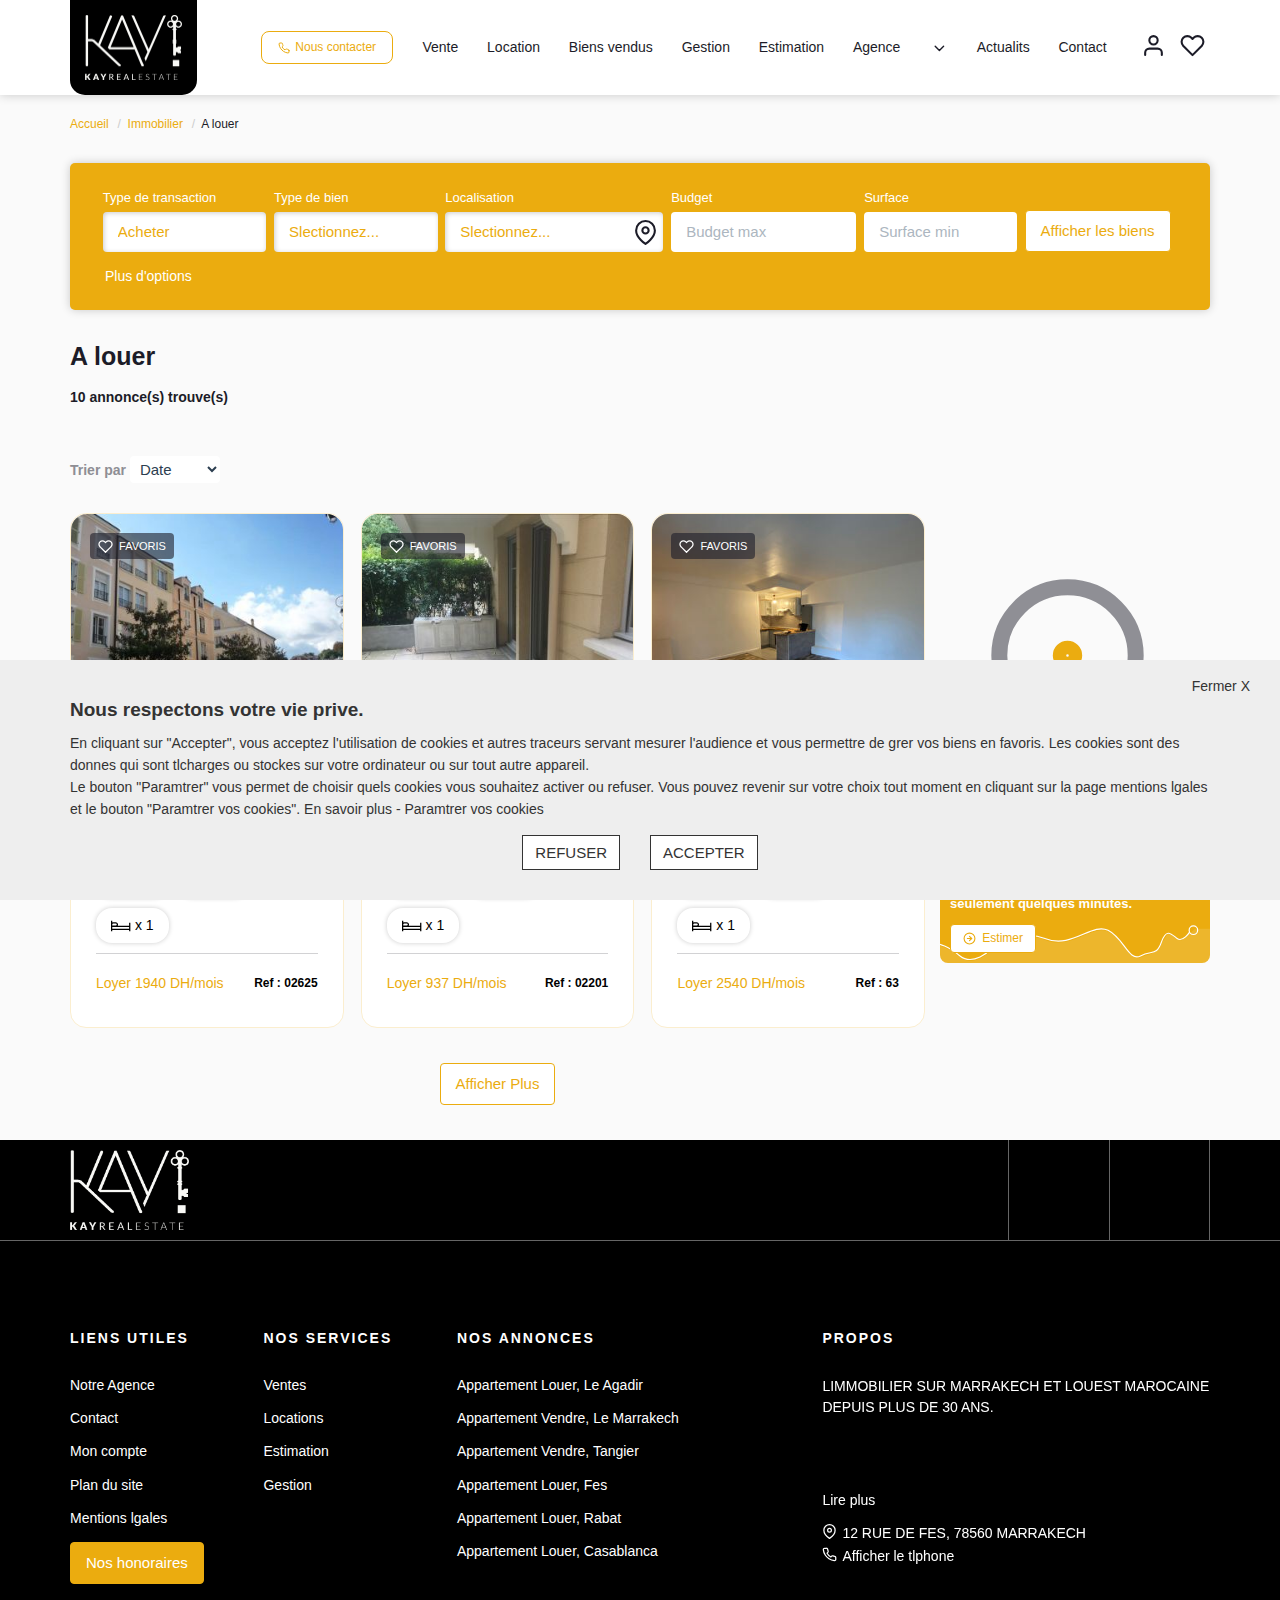
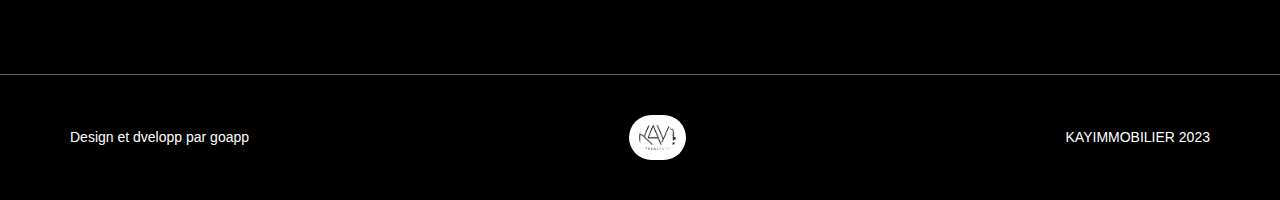
==== commit 760b1249: "update" ====
--- a/location.html
+++ b/location.html
@@ -3204,7 +3204,7 @@
                     <div class="text">Favoris</div>
                   </li>
                 </ul>
-                <a href="#" class="link-product">
+                <a href="/appartement.html" class="link-product">
                   <div class="product-image">
                     <img
                       class="photo"
@@ -3376,7 +3376,7 @@
                     <div class="text">Favoris</div>
                   </li>
                 </ul>
-                <a href="#" class="link-product">
+                <a href="/appartement.html" class="link-product">
                   <div class="product-image">
                     <img
                       class="photo"
@@ -3548,7 +3548,7 @@
                     <div class="text">Favoris</div>
                   </li>
                 </ul>
-                <a href="#" class="link-product">
+                <a href="/appartement.html" class="link-product">
                   <div class="product-image">
                     <img
                       class="photo"
